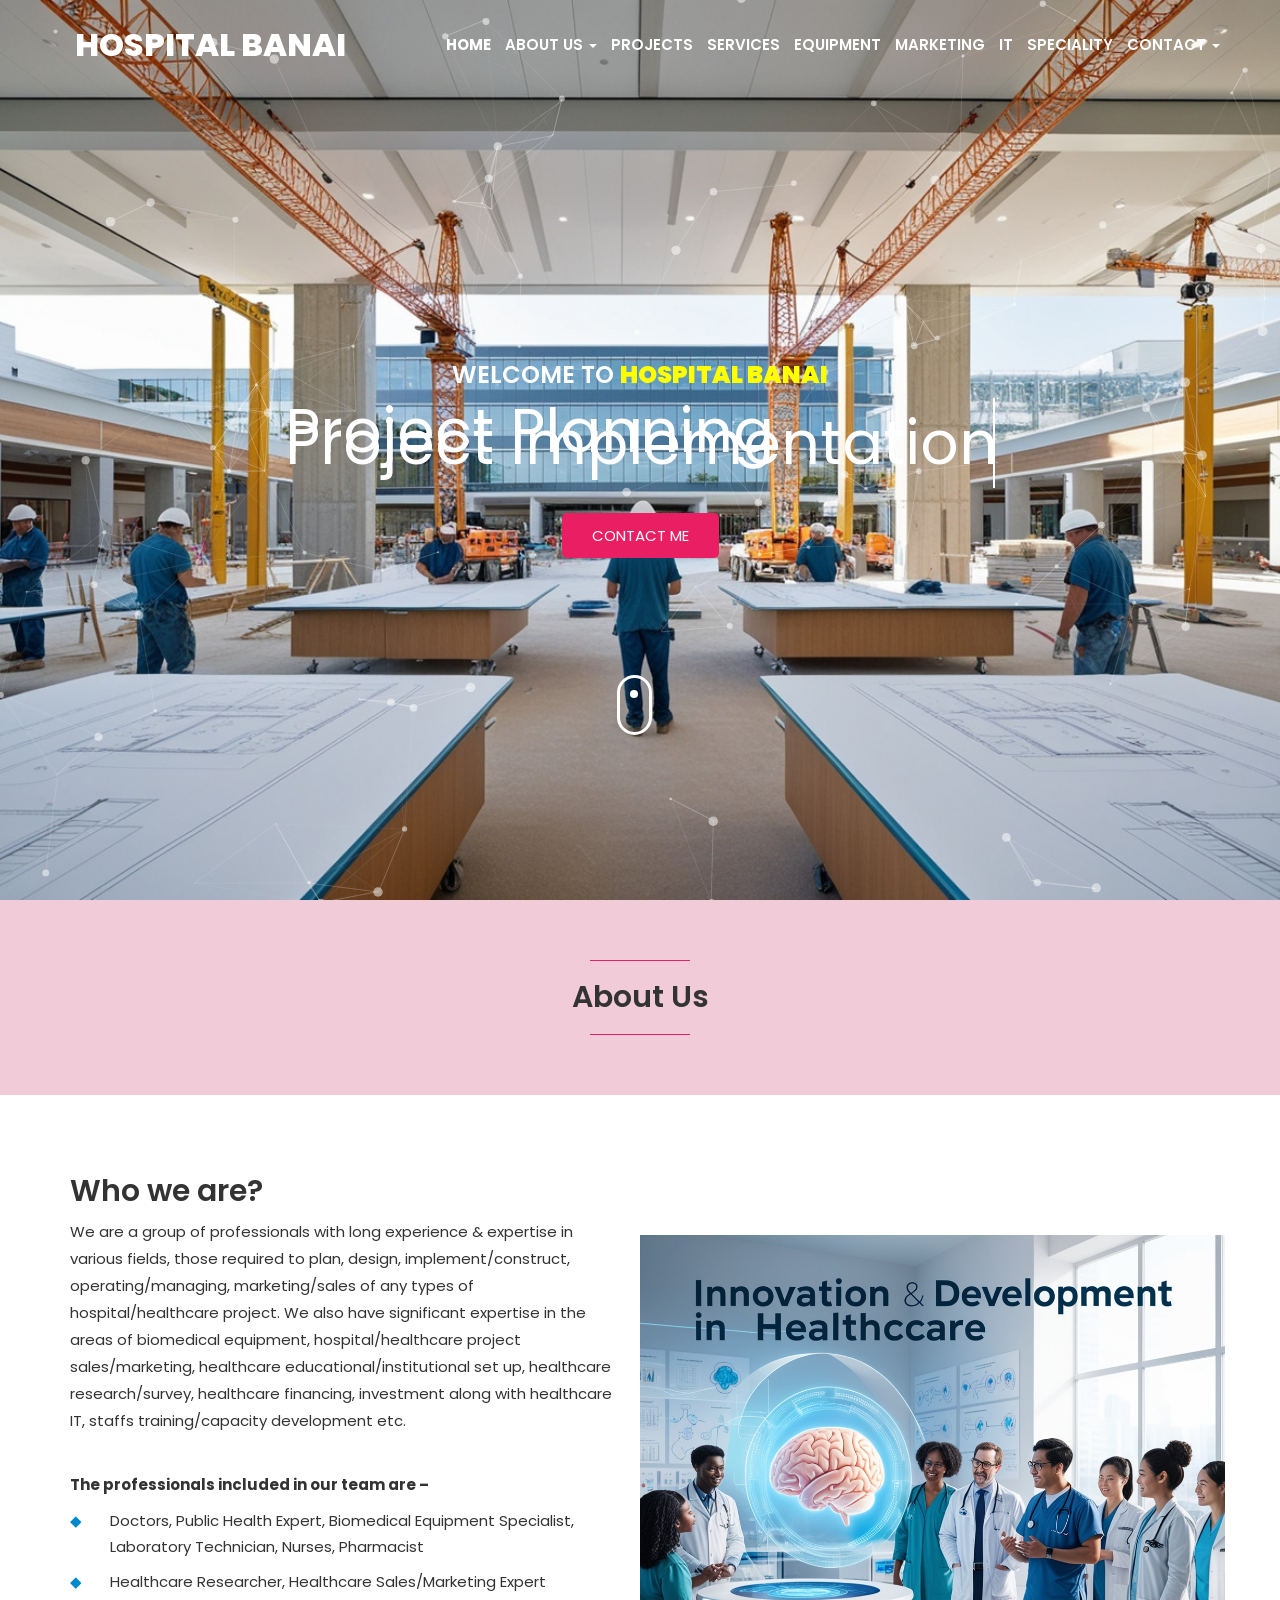
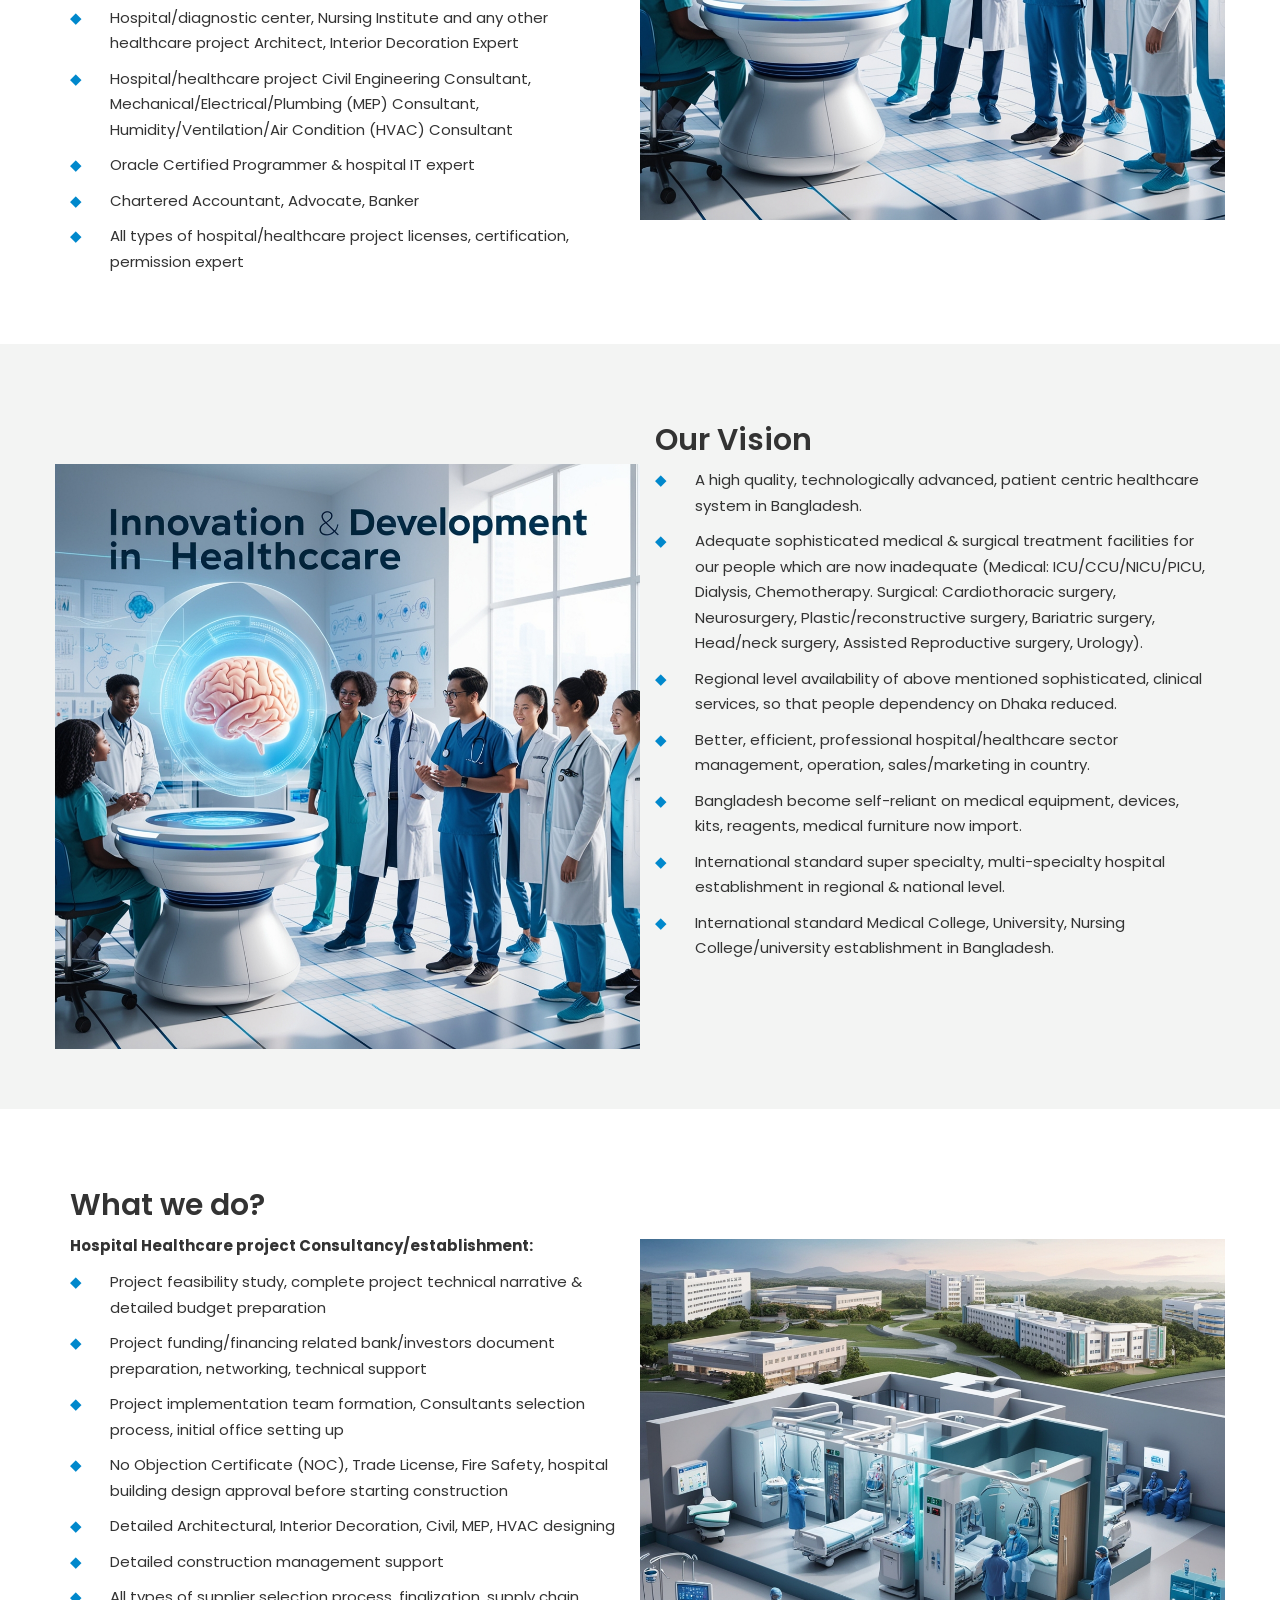
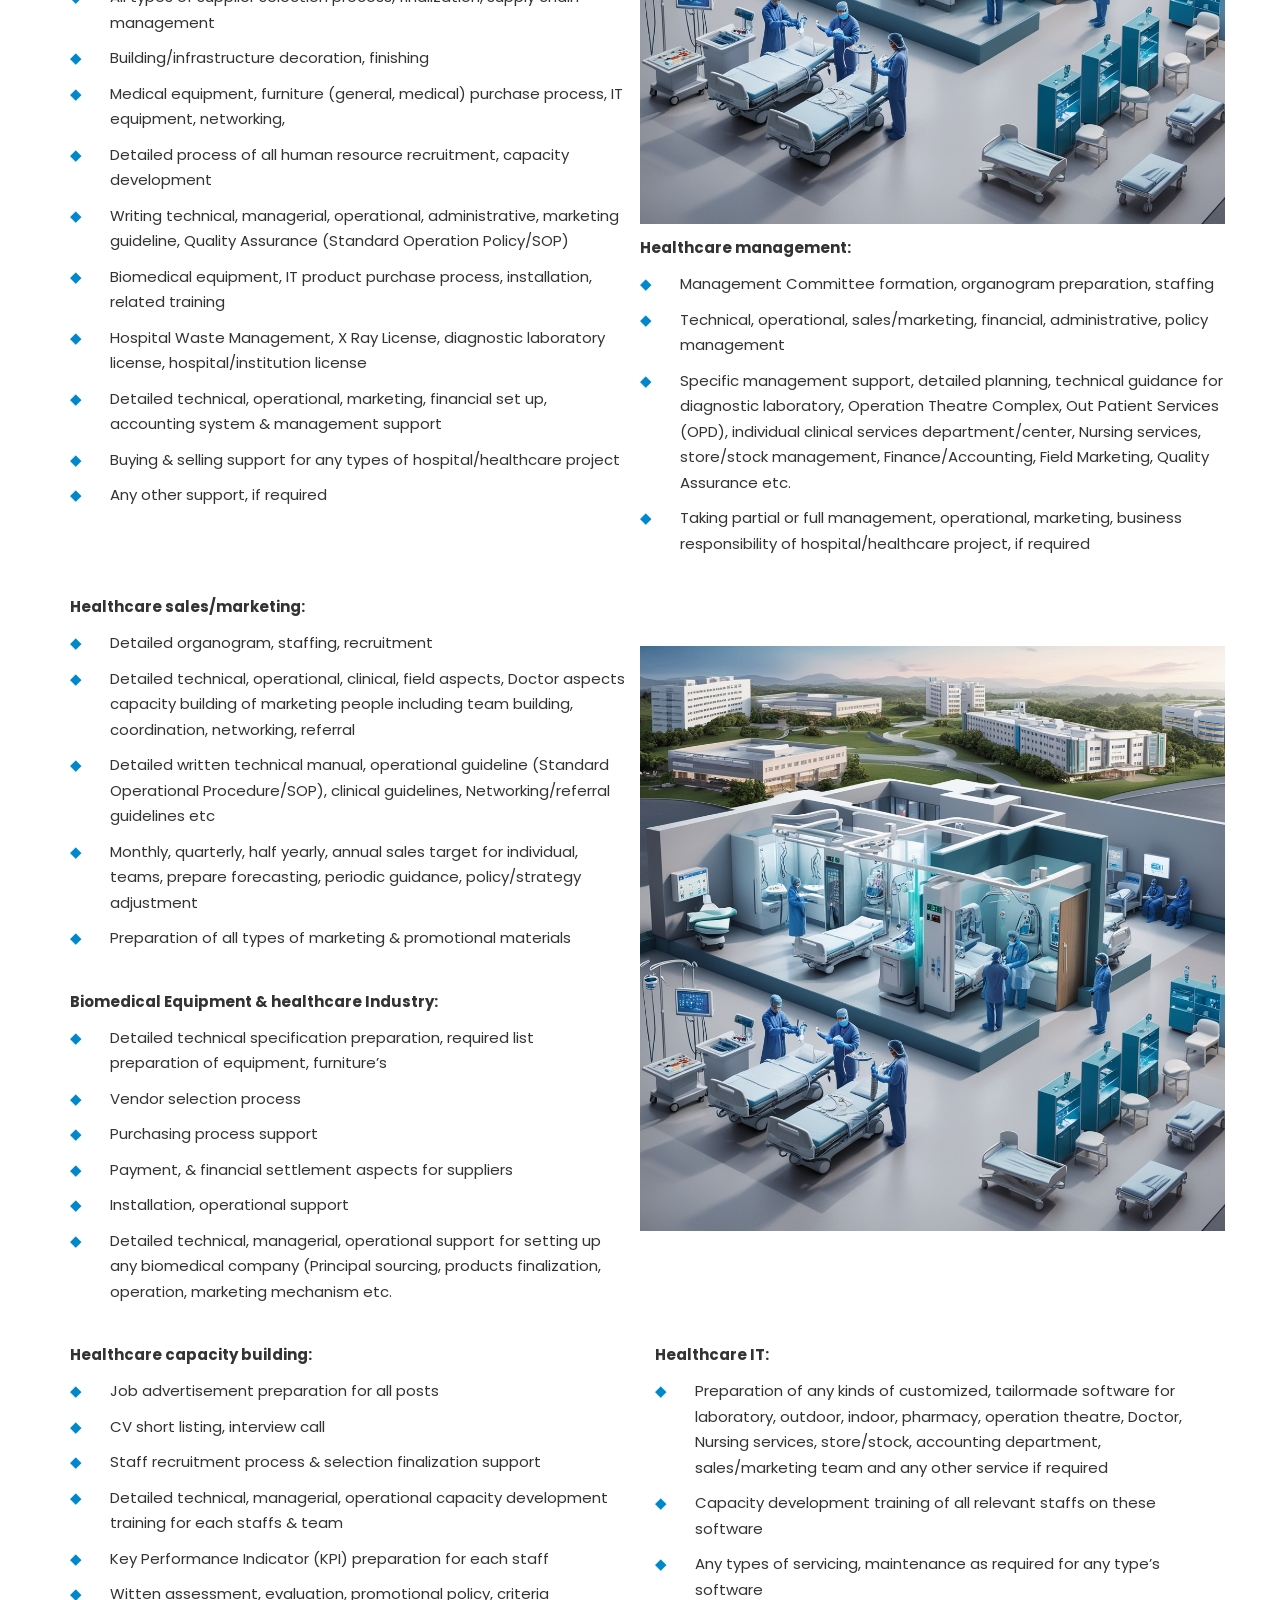
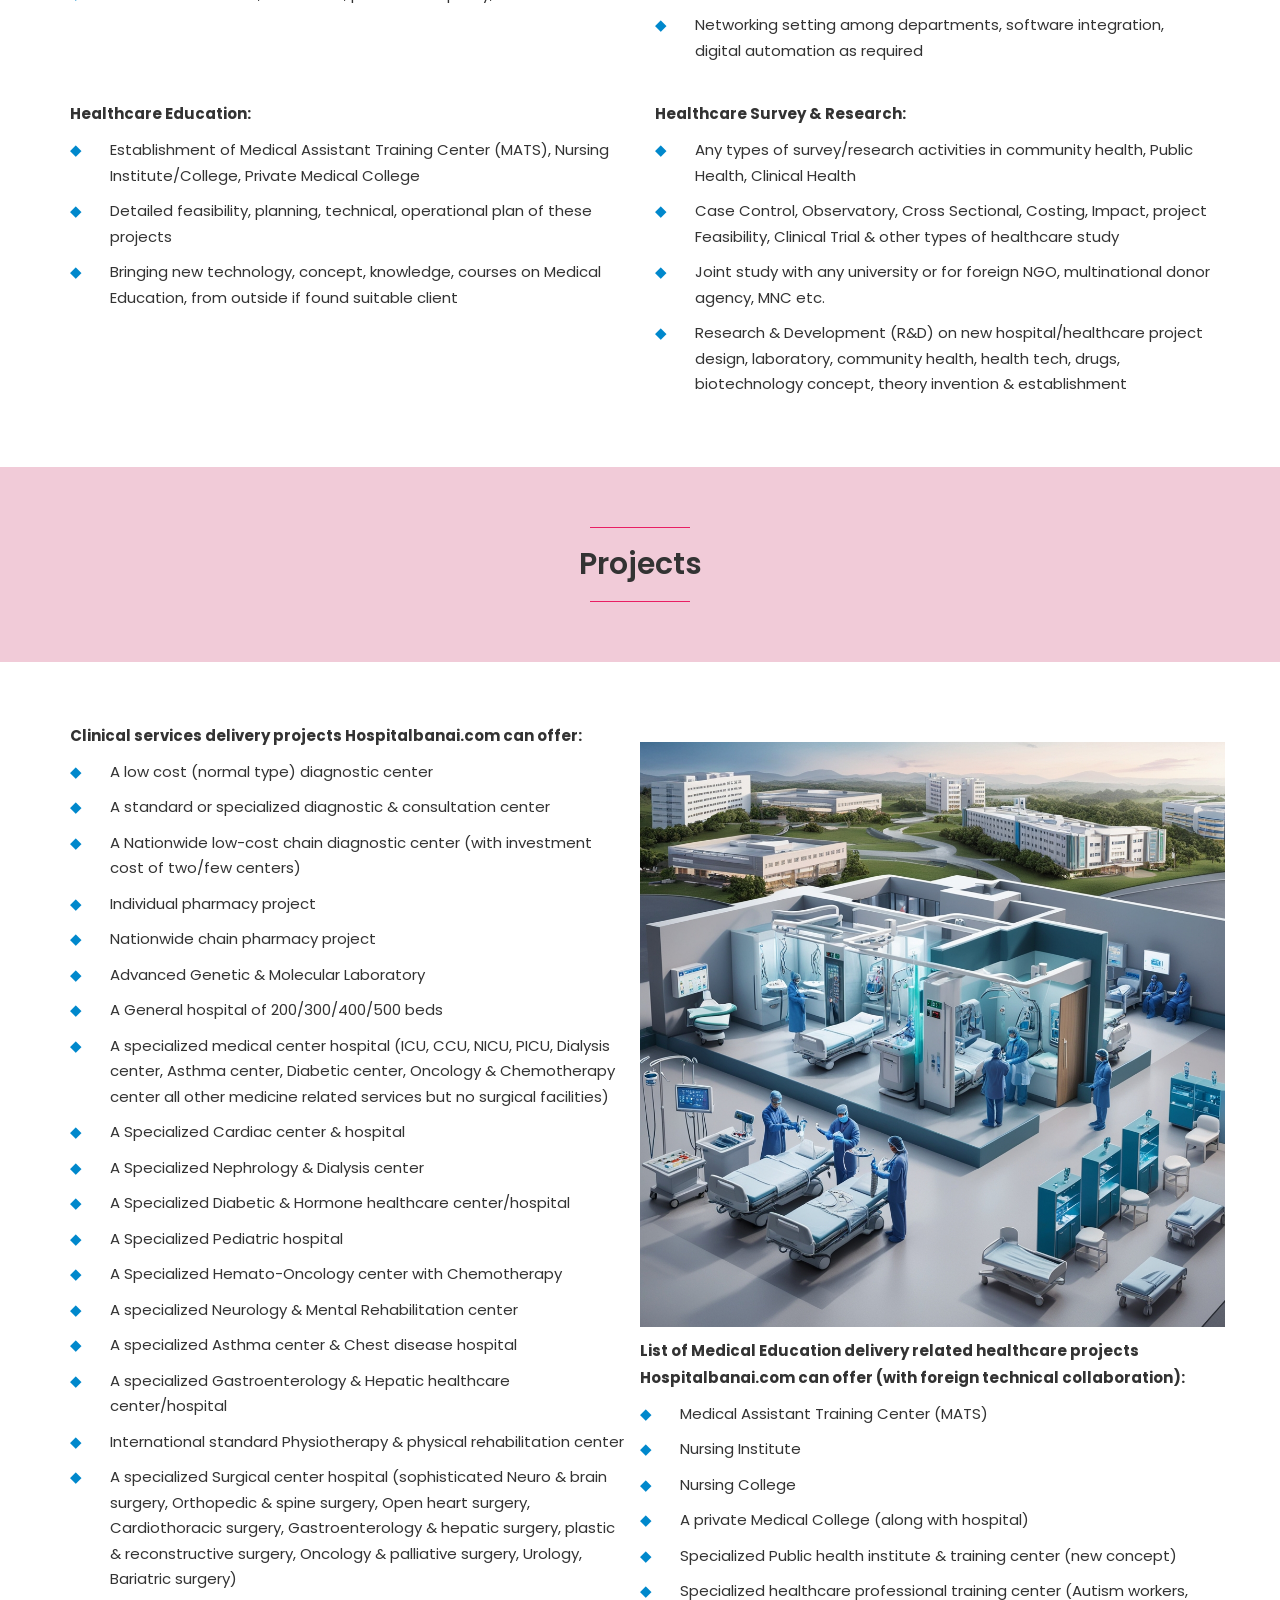
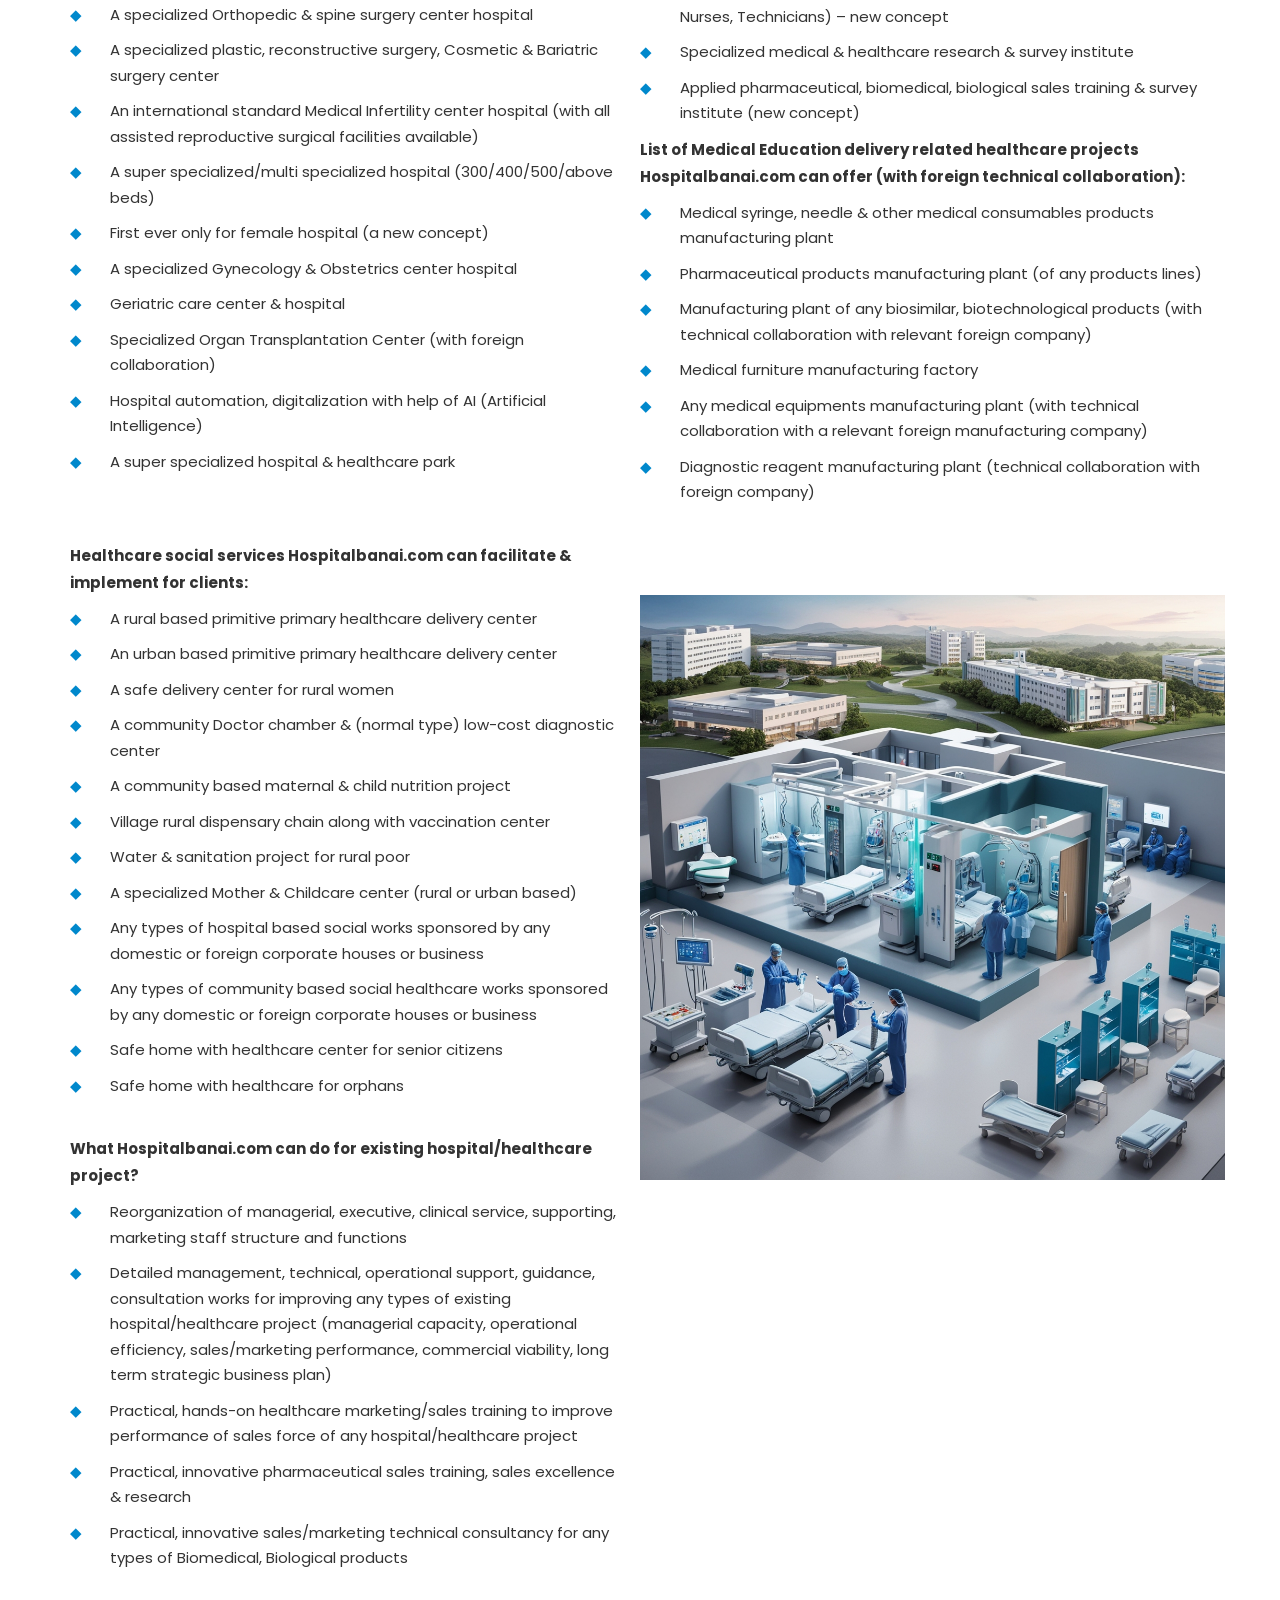
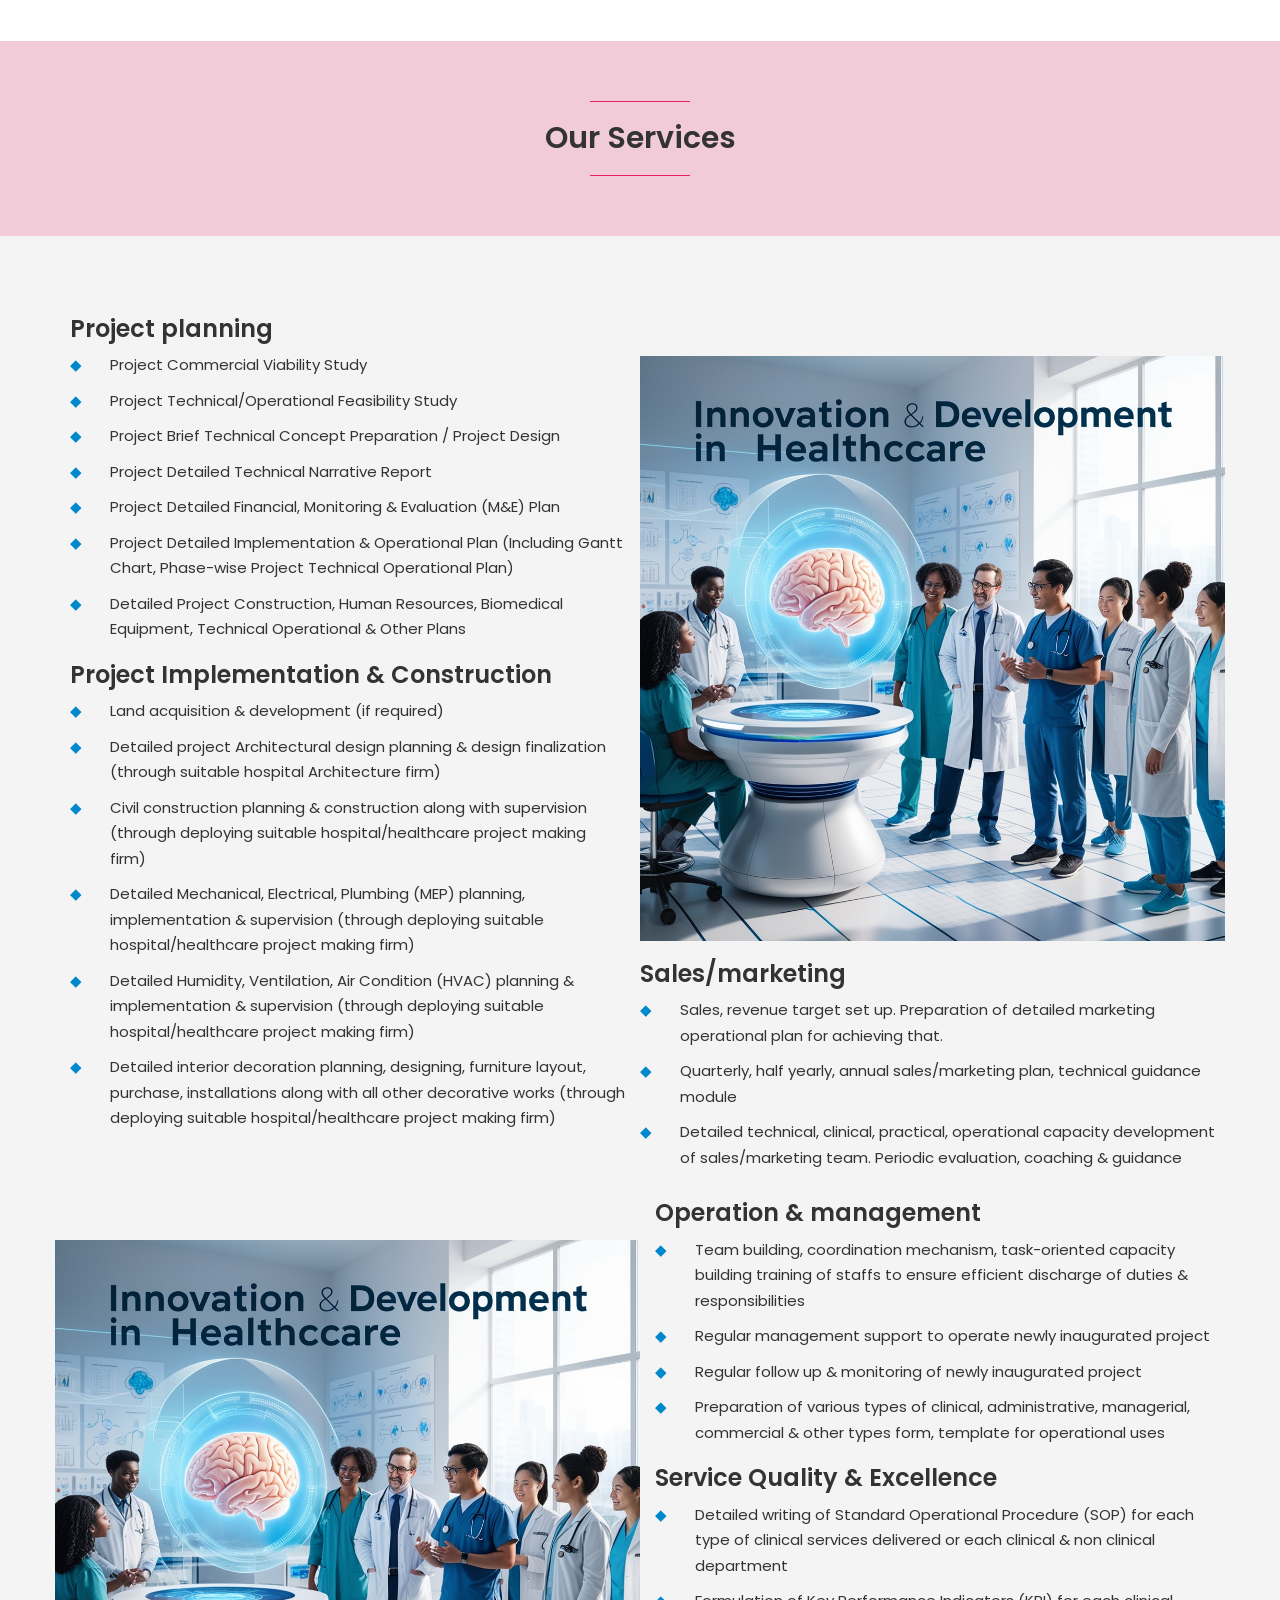
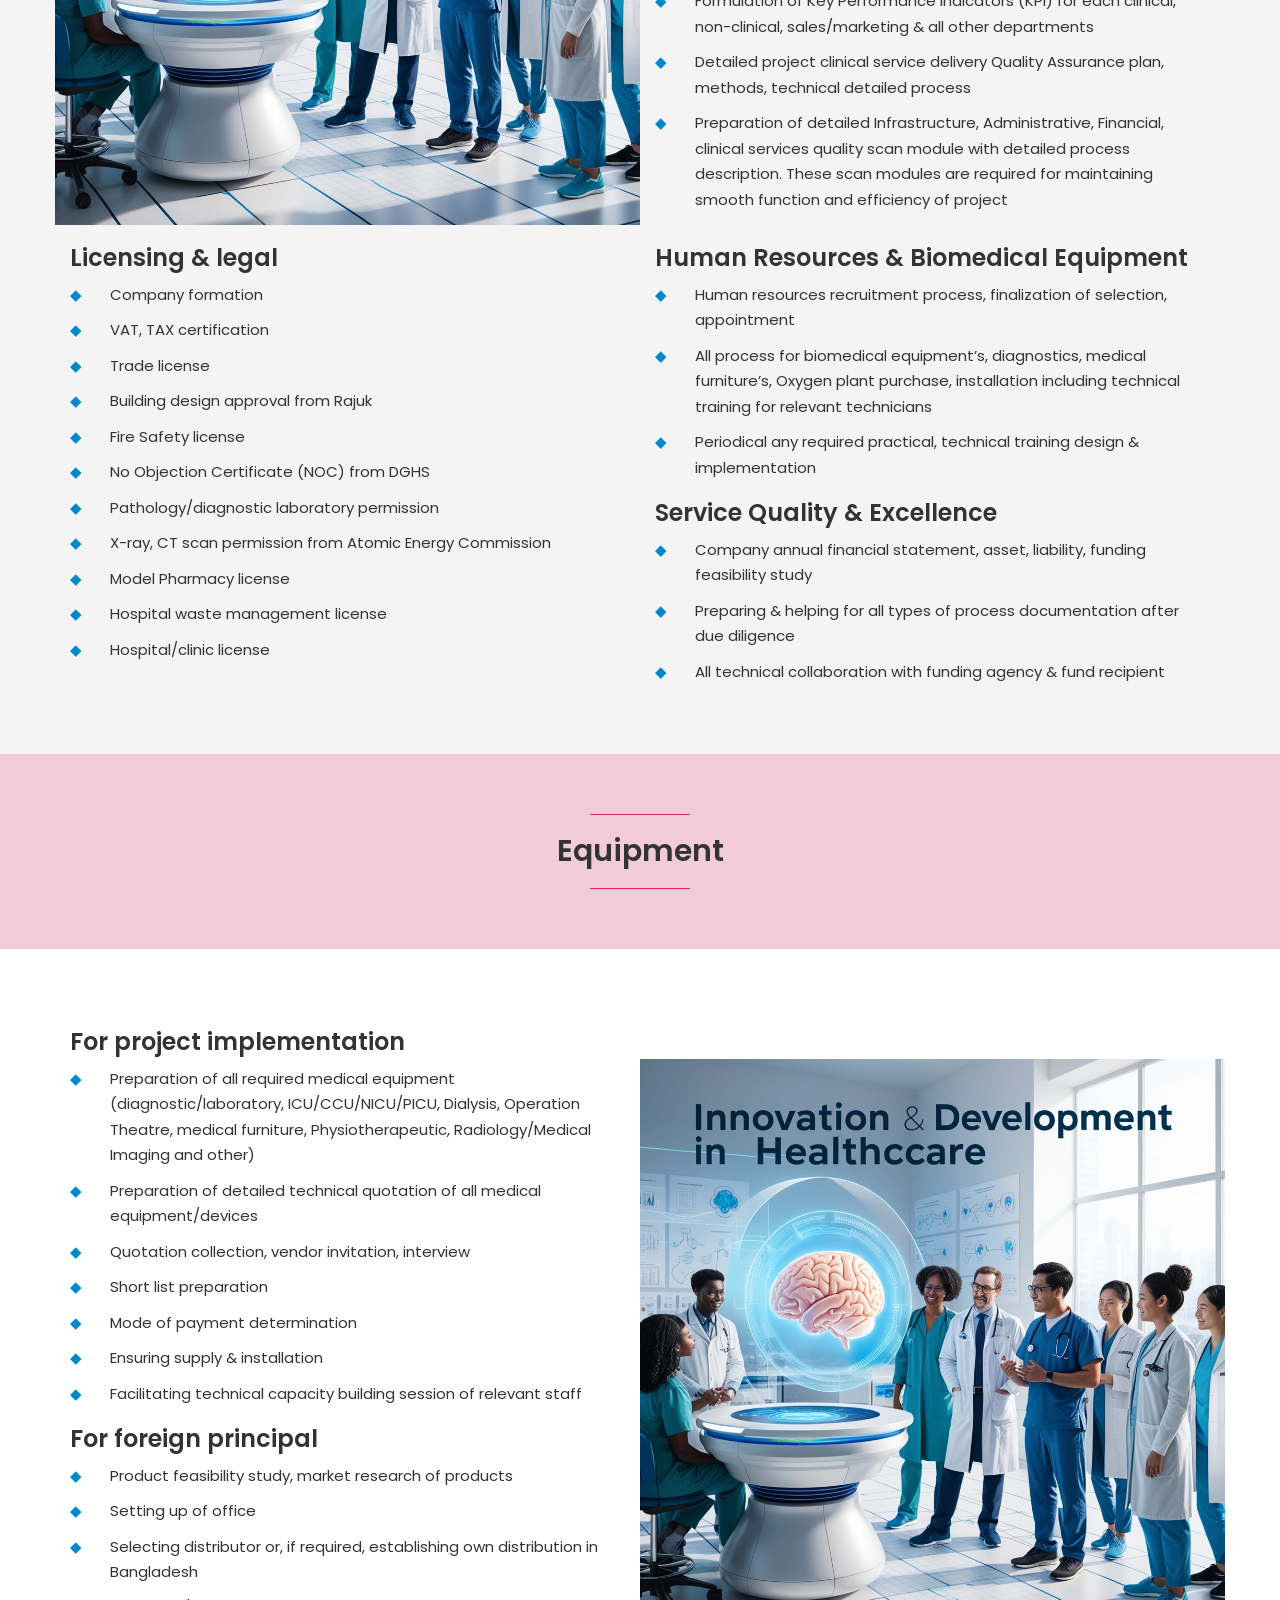
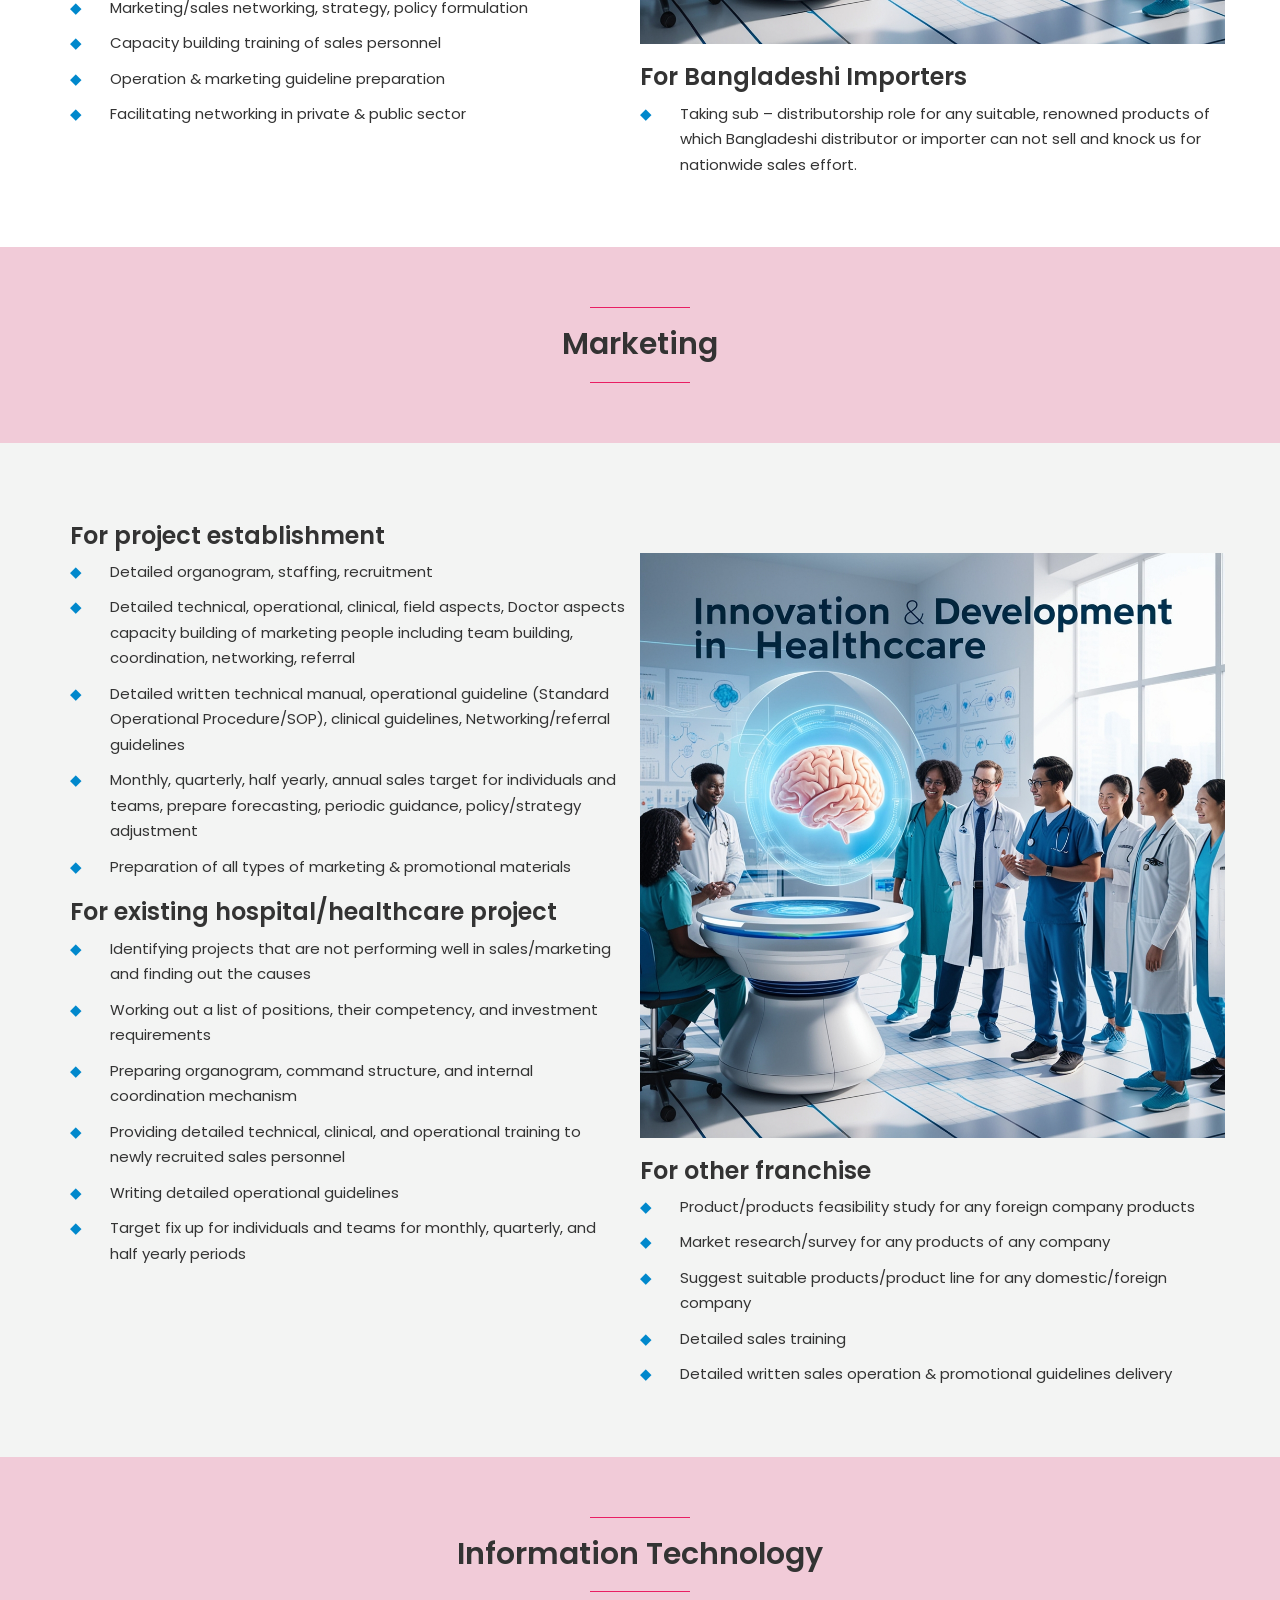
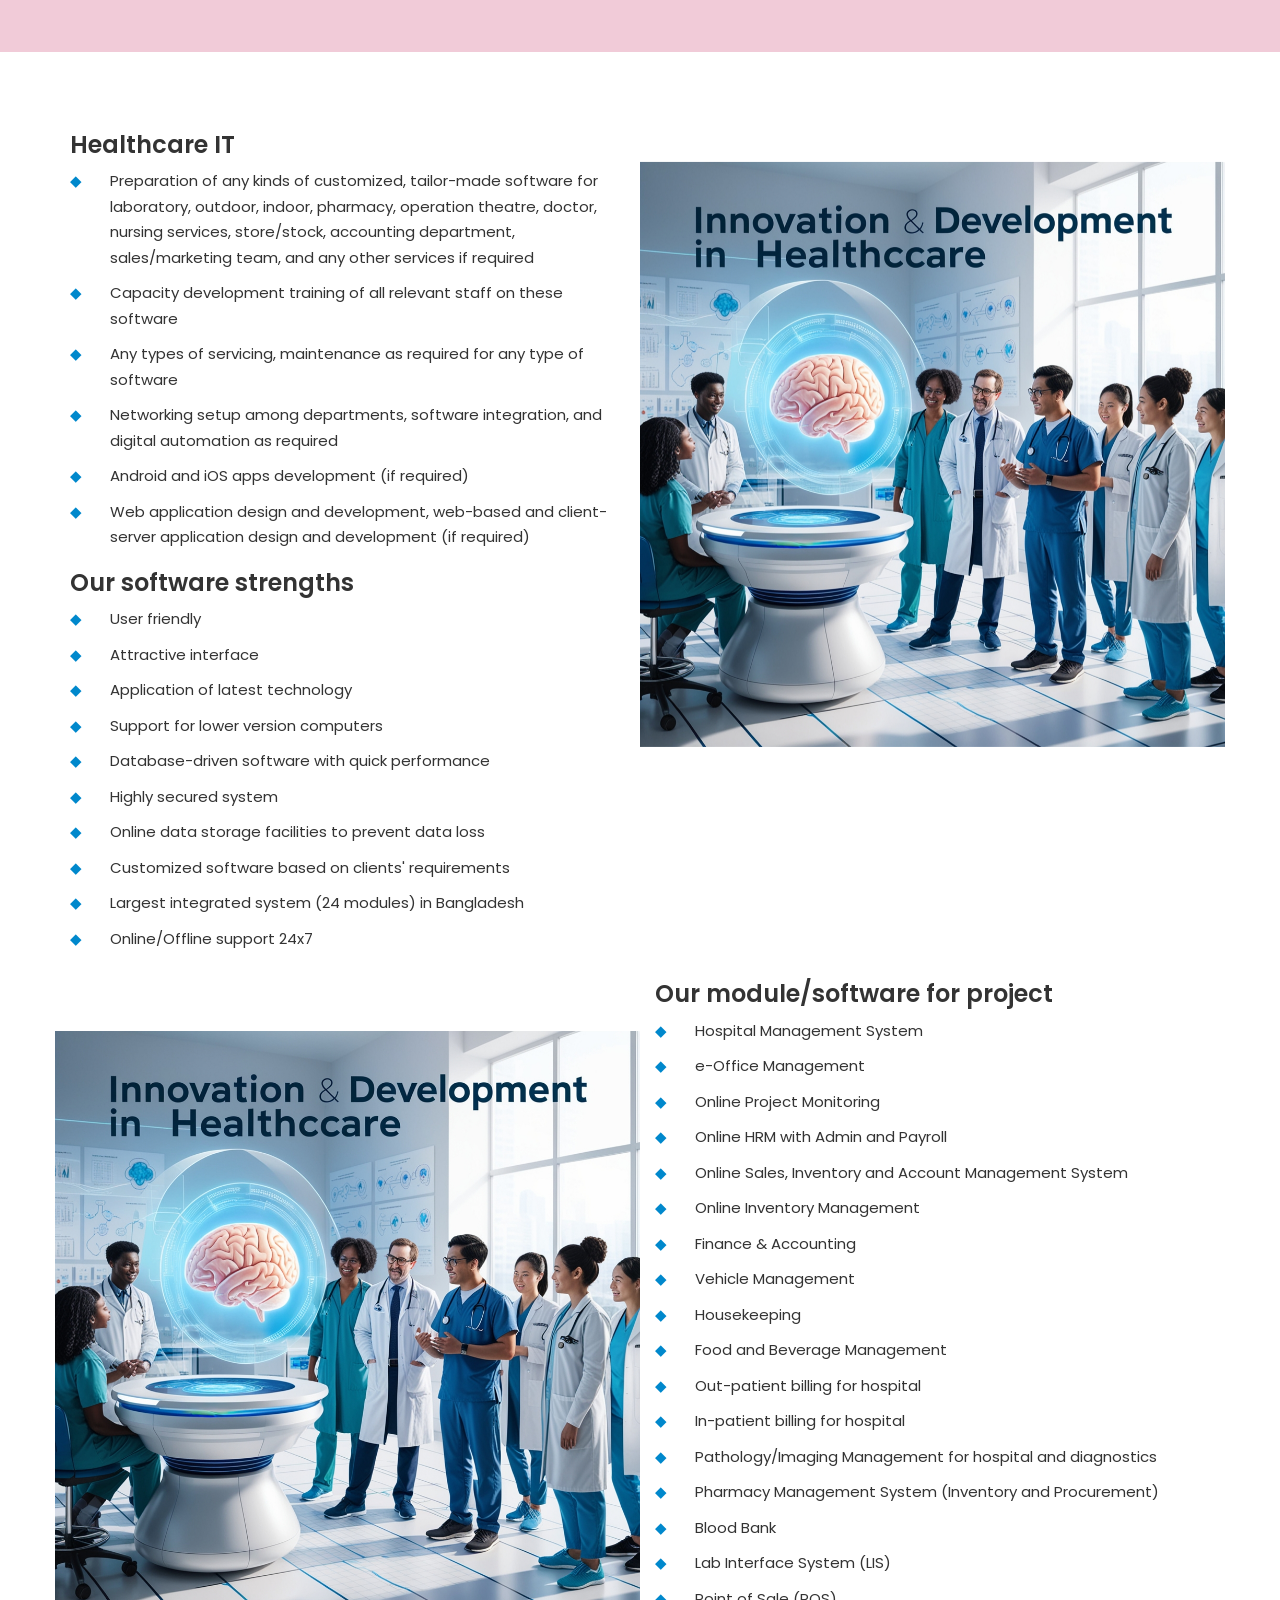
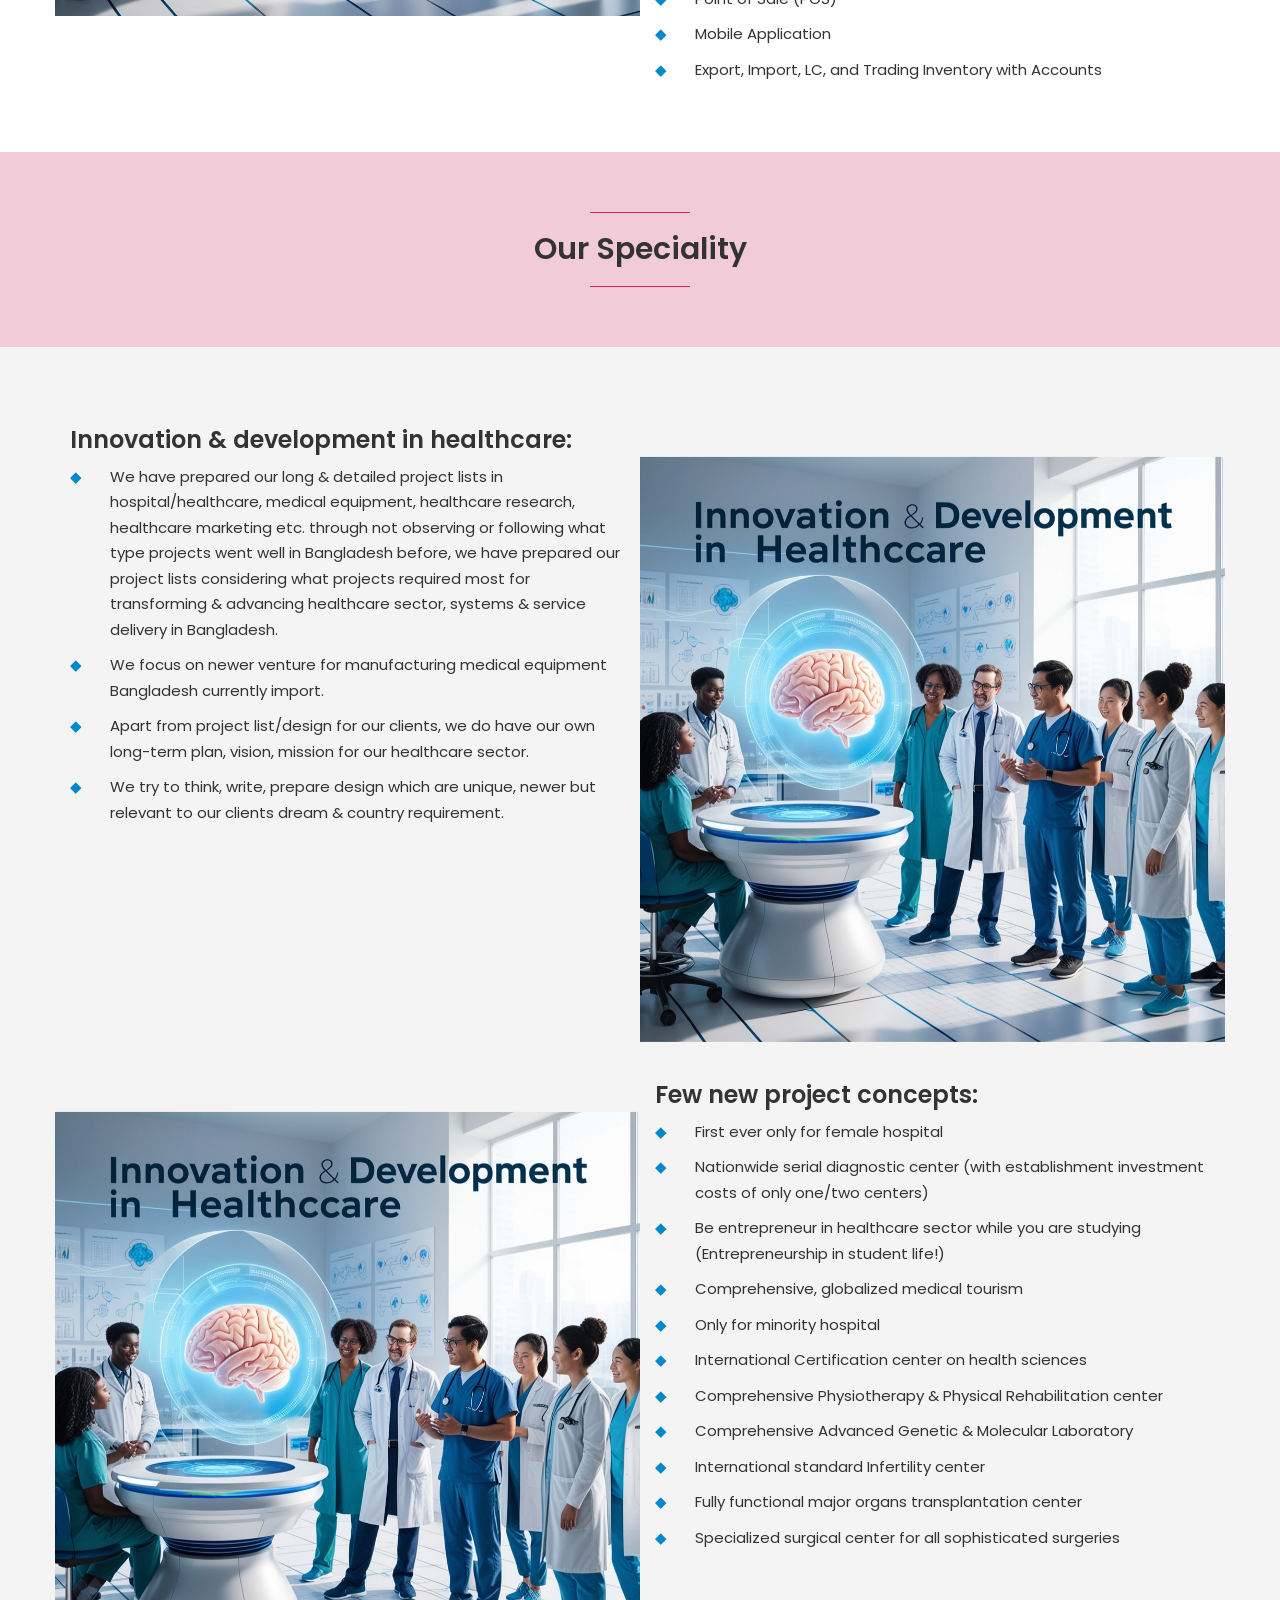
==== index.html @ 8e31b9fd "README.md Change & Folder Move" ====
<!doctype html>
<html lang="en">
<head>
    <style>
        .custom-ul {
            list-style-type: none;
            padding-left: 20px; /* Adjusts space between bullet and text */
            position: relative;
        }
        .custom-ul li {
            margin-bottom: 10px;
            padding-left: 20px; /* Ensures there's enough space for the bullet */
        }
        .custom-ul li::before {
            content: "◆"; /* The diamond bullet */
            position: absolute;
            left: 0; /* Positions the bullet before the text */
            color: #0088cc; /* Adjust the color of the bullet */
        }
    </style>
    <style>
     /* Basic styles for dropdown */
        .navbar-nav .dropdown-menu {
            display: none; /* Hide the dropdown by default */
            position: absolute; /* Position it relative to the parent */
            z-index: 1000; /* Ensure it appears above other elements */
            padding: 0; /* Remove padding */
            margin: 0; /* Remove margin */
            list-style: none; /* Remove bullet points */
            background-color: white; /* Set background color for visibility */
            border: 1px solid #ccc; /* Add border for the dropdown */
        }

        /* Show dropdown on hover */
        .navbar-nav .dropdown:hover .dropdown-menu {
            display: block; /* Show the dropdown when hovering over the parent */
        }

        /* Styling for the list items */
        .navbar-nav .dropdown-menu li {
            display: block; /* Make items block-level for stacking */
        }

        /* Links in dropdown */
        .navbar-nav .dropdown-menu a {
            display: block; /* Make links block-level */
            padding: 10px; /* Add padding for clickable area */
            text-decoration: none; /* Remove underline */
            color: inherit; /* Inherit color from parent */
        }

        /* Optional: Change link color on hover */
        .navbar-nav .dropdown-menu a:hover {
            background-color: #868686; /* Change background color on hover */
        }

        /* Make sure dropdown has proper alignment */
        .navbar-nav .dropdown {
            position: relative; /* Allow absolute positioning of dropdown */
        }

        /* Align dropdown to the left of the smooth-menu */
        .navbar-nav .dropdown-menu {
            left: 0; /* Aligns dropdown menu with the left edge of the dropdown */
            top: 100%; /* Position it directly below the parent menu item */
            width: auto; /* Adjust width as needed */
        }
        .nav>li>a {
            padding: 10px 5px!important;
        }

    </style>
    <!--meta tags-->
    <meta charset="UTF-8">
    <meta http-equiv="x-ua-compatible" content="ie=edge">
    <meta name="description" content="portfolio template based on HTML5">
    <meta name="keywords" content="onepage, developer, resume, cv, personal, portfolio, personal resume, clean, modern">
    <meta name="viewport" content="width=device-width, initial-scale=1">
    <!--template title-->
    <title>Hospital Banai</title>
    <meta name="theme-color" content="#ffffff">
    <!--Fav Icon-->
    <link rel="icon" type="image/png" href="./frontend-assets/images/logo/logo.png">
    <!--========== Theme Fonts ==========-->
    <link href="https://fonts.googleapis.com/css?family=Poppins:400,400i,600,700,800" rel="stylesheet">
    <!--Font Awesome css-->
    <link rel="stylesheet" href="./frontend-assets/css/font-awesome.min.css">
    <!--Bootstrap css-->
    <link rel="stylesheet" href="./frontend-assets/css/bootstrap.min.css">
    <!--Animated headline css-->
    <link rel="stylesheet" href="./frontend-assets/css/jquery.animatedheadline.css">
    <!--Animate css-->
    <link rel="stylesheet" href="./frontend-assets/css/animate.css">
    <!--Owl carousel css-->
    <link rel="stylesheet" href="./frontend-assets/css/owl.carousel.css">
    <link rel="stylesheet" href="./frontend-assets/css/owl.theme.default.css">
    <!--Magnific popup css-->
    <link rel="stylesheet" href="./frontend-assets/css/magnific-popup.css">
    <!--Normalizer css-->
    <link rel="stylesheet" href="./frontend-assets/css/normalize.css">
    <!--Theme css-->
    <link rel="stylesheet" href="./frontend-assets/css/style.css">
    <!--Responsive css-->
    <link rel="stylesheet" href="./frontend-assets/css/responsive.css">
</head>

<body>
    <!--preloader starts-->
    <div class="loader_bg">
        <div class="loader"></div>
    </div>
    <!--preloader ends-->
    <!--navigation area starts-->
    <header class="nav-area navbar-fixed-top" style="height: 90px!important;">
        <div class="container">
            <div class="row">
                <!--main menu starts-->
                <div class="col-md-12">
                    <div class="main-menu">
                        <div class="navbar navbar-cus">
                            <div class="navbar-header">
                                <a href="index.html" class="navbar-brand">
                                    <span class="logo" style="letter-spacing: 0px!important;">Hospital Banai</span>
                                </a>
                                <button type="button" class="navbar-toggle" data-toggle="collapse"
                                    data-target=".navbar-collapse">
                                    <span class="sr-only">Toggle navigation</span>
                                    <span class="icon-bar"></span>
                                    <span class="icon-bar"></span>
                                    <span class="icon-bar"></span>
                                </button>
                            </div>
                            <div class="navbar-collapse collapse">
                                <nav>
                                    <ul class="nav navbar-nav navbar-right">
                                        <li class="active"><a class="smooth-menu" href="#home">Home</a></li>
                                        <li class="dropdown">
                                            <a class="smooth-menu dropdown-toggle" data-toggle="dropdown" href="#about">About Us <span class="caret"></span></a>
                                            <ul class="dropdown-menu">
                                                <li><a class="smooth-menu" href="#who-we-are">Who we are</a></li>
                                                <li><a class="smooth-menu" href="#vision">Our Vision</a></li>
                                                <li><a class="smooth-menu" href="#what-we-do">What we do</a></li>
                                            </ul>
                                        </li>
                                        <li class="dropdown">
                                            <a class="smooth-menu" href="#projects">Projects</a>
                                        </li>
                                        <li class="dropdown">
                                            <a class="smooth-menu" href="#services">Services</a>
                                        </li>
                                        <li class="dropdown">
                                            <a class="smooth-menu" href="#biomedical-equipment">Equipment</a>
                                        </li>
                                        <li class="dropdown">
                                            <a class="smooth-menu" href="#salse-and-marketing">Marketing</a>
                                        </li>
                                        <li class="dropdown">
                                            <a class="smooth-menu" href="#information-technology">IT</a>
                                        </li>
                                        <li><a class="smooth-menu" href="#speciality">Speciality</a></li>
                                        <li class="dropdown">
                                            <a class="smooth-menu dropdown-toggle" data-toggle="dropdown" href="#">Contact <span class="caret"></span></a>
                                            <ul class="dropdown-menu">
                                                <li><a class="smooth-menu" href="#contact">Contact Us</a></li>
                                                <li><a class="smooth-menu" href="#messages">Our Message</a></li>
                                                <li><a class="smooth-menu" href="#brands">Our Brand</a></li>
                                            </ul>
                                        </li>
                                    </ul>
                                </nav>
                            </div>
                        </div>
                    </div>
                </div>
                <!--main menu ends-->
            </div>
        </div>
    </header>

    <!--navigation area ends-->

    <!--Banner area starts-->
    <div class="banner-area" id="home">
        <div id="particles-js"></div>
        <div class="banner-table">
            <div class="banner-table-cell">
                <div class="welcome-text">
                    <div class="container">
                        <div class="row">
                            <div class="col-md-12">
                                <section class="intro animate-scale">
                                    <h3>Welcome to <span style="color: yellow;"><b>Hospital Banai</b></span></h3>
                                    <h1 class="ah-headline">
                                        <span class="ah-words-wrapper">
                                            <b class="is-visible">Project Planning</b>
                                            <b>Project Implementation</b>
                                            <b>Project Construction</b>
                                            <b>Human Resources</b>
                                            <b>Biomedical Equipment</b>
                                            <b>Operation & Management</b>
                                            <b>Service Quality & Excellence</b>
                                            <b>Sales/Marketing</b>
                                            <b>Licensing & Legal</b>
                                            <b>Project Financing</b>
                                        </span>
                                    </h1>
                                    <a href="#contact" class="banner-btn">Contact me</a>
                                </section>
                                <div class="clearfix"></div>
                                <a class="mouse-scroll hidden-xs" href="#brands">
                                    <span class="mouse">
                                        <span class="mouse-movement"></span>
                                    </span>
                                </a>
                            </div>
                        </div>
                    </div>
                </div>
            </div>
        </div>
    </div>
    <!--Banner area ends-->

    <div class="bg-main-cat section-padding" id="about">
        <div class="container">
            <div class="row">
                <div class="col-md-12 col-xs-12 col-sm-12 col-lg-12">
                    <p class="line-one"></p>
                    <h1 style="text-align: center;">About Us</h1>
                    <p class="line-one"></p>
                </div>
            </div>
        </div>
    </div>

    <!--who-we-are area starts-->
    <div class="who-we-are-area section-padding" id="who-we-are">
        <div class="container">
            <div class="row">
                <div class="col-md-6 col-xs-12 col-sm-6 col-lg-6">
                    <div style="text-align: left;">
                        <h2>Who we are?</h2>
                        <!-- <h3>Full Stack Developer</h3> -->
                        <p>We are a group of professionals with long experience &amp; expertise in various fields, those
                            required to plan, design, implement/construct, operating/managing, marketing/sales of any
                            types of hospital/healthcare project. We also have significant expertise in the areas of
                            biomedical equipment, hospital/healthcare project sales/marketing, healthcare
                            educational/institutional set up, healthcare research/survey, healthcare financing,
                            investment along with healthcare IT, staffs training/capacity development etc.</p>
                        <p><br><b>The professionals included in our team are –</b></p>
                        <ul class="custom-ul">
                            <li>Doctors, Public Health Expert, Biomedical Equipment Specialist, Laboratory Technician,
                                Nurses, Pharmacist</li>
                            <li>Healthcare Researcher, Healthcare Sales/Marketing Expert</li>
                            <li>Hospital/diagnostic center, Nursing Institute and any other healthcare project
                                Architect, Interior Decoration Expert</li>
                            <li>Hospital/healthcare project Civil Engineering Consultant, Mechanical/Electrical/Plumbing
                                (MEP) Consultant, Humidity/Ventilation/Air Condition (HVAC) Consultant</li>
                            <li>Oracle Certified Programmer &amp; hospital IT expert</li>
                            <li>Chartered Accountant, Advocate, Banker</li>
                            <li>All types of hospital/healthcare project licenses, certification, permission
                                expert</li>
                        </ul>
                    </div>
                </div>
                <div class="col-md-6 col-xs-12 col-sm-6 col-lg-6" style="padding: 80px 0px 0px 0px !important;">
                    <img src="./frontend-assets/images/about/about.jpg"  class="img-responsive" alt="about image">
                </div>
            </div>
        </div>
    </div>
    <!--who-we-are area ends-->

    <!--vision area starts-->
    <div class="bg-gray section-padding" id="vision">
        <div class="container">
            <div class="row">
                <div class="col-md-6 col-xs-12 col-sm-6 col-lg-6" style="padding: 60px 0px 0px 0px !important;">
                    <img src="./frontend-assets/images/about/about.jpg"  class="img-responsive" alt="about image">
                </div>
                <div class="col-md-6 col-xs-12 col-sm-6 col-lg-6">
                    <div style="text-align: left;">
                        <h2>Our Vision</h2>
                        <ul class="custom-ul">
                            <li>A high quality, technologically advanced, patient centric healthcare system in Bangladesh.
                            </li>
                            <li>Adequate sophisticated medical & surgical treatment facilities for our people which are now
                                inadequate (Medical: ICU/CCU/NICU/PICU, Dialysis, Chemotherapy. Surgical: Cardiothoracic
                                surgery, Neurosurgery, Plastic/reconstructive surgery, Bariatric surgery, Head/neck surgery,
                                Assisted Reproductive surgery, Urology).</li>
                            <li>Regional level availability of above mentioned sophisticated, clinical services, so that
                                people dependency on Dhaka reduced.</li>
                            <li>Better, efficient, professional hospital/healthcare sector management, operation,
                                sales/marketing in country.</li>
                            <li>Bangladesh become self-reliant on medical equipment, devices, kits, reagents, medical
                                furniture now import.</li>
                            <li>International standard super specialty, multi-specialty hospital establishment in regional &
                                national level.</li>
                            <li>International standard Medical College, University, Nursing College/university establishment
                                in Bangladesh.</li>
                        </ul>
                    </div>
                </div>
            </div>
        </div>
    </div>
    <!--vision area ends-->
    
    <!--what-we-do area starts-->
    <div class="section-padding" id="what-we-do">
        <div class="container">
            <div class="row">
                <div class="col-md-6 col-xs-12 col-sm-6 col-lg-6">
                    <div style="text-align: left;">
                        <h2>What we do?</h2>
                        <p><b>Hospital Healthcare project Consultancy/establishment:</b><br></p>
                        <ul class="custom-ul">
                            <li>Project feasibility study, complete project technical narrative &amp; detailed budget
                                preparation</li>
                            <li>Project funding/financing related bank/investors document preparation, networking,
                                technical support</li>
                            <li>Project implementation team formation, Consultants selection process, initial office
                                setting up</li>
                            <li>No Objection Certificate (NOC), Trade License, Fire Safety, hospital building design
                                approval before starting construction</li>
                            <li>Detailed Architectural, Interior Decoration, Civil, MEP, HVAC designing</li>
                            <li>Detailed construction management support</li>
                            <li>All types of supplier selection process, finalization, supply chain management
                            </li>
                            <li>Building/infrastructure decoration, finishing</li>
                            <li>Medical equipment, furniture (general, medical) purchase process, IT equipment,
                                networking,</li>
                            <li>Detailed process of all human resource recruitment, capacity development</li>
                            <li>Writing technical, managerial, operational, administrative, marketing guideline, Quality
                                Assurance (Standard Operation Policy/SOP)</li>
                            <li>Biomedical equipment, IT product purchase process, installation, related training
                            </li>
                            <li>Hospital Waste Management, X Ray License, diagnostic laboratory license,
                                hospital/institution license</li>
                            <li>Detailed technical, operational, marketing, financial set up, accounting system &amp;
                                management support</li>
                            <li>Buying &amp; selling support for any types of hospital/healthcare project</li>
                            <li>Any other support, if required</li>
                        </ul>
                    </div>
                </div>
                <div class="col-md-6 col-xs-12 col-sm-6 col-lg-6" style="padding: 70px 0px 0px 0px !important;">
                    <img src="./frontend-assets/images/about/about2.jpg"  class="img-responsive" alt="about image">
                    <p style="margin-top: 10px;"><b>Healthcare management:</b></p>
                    <ul class="custom-ul">
                        <li>Management Committee formation, organogram preparation, staffing</li>
                        <li>Technical, operational, sales/marketing, financial, administrative, policy
                            management</li>
                        <li>Specific management support, detailed planning, technical guidance for diagnostic
                            laboratory, Operation Theatre Complex, Out Patient Services (OPD), individual clinical
                            services department/center, Nursing services, store/stock management,
                            Finance/Accounting, Field Marketing, Quality Assurance etc.</li>
                        <li>Taking partial or full management, operational, marketing, business responsibility of
                            hospital/healthcare project, if required</li>
                    </ul>
                </div>
            </div>
            <div class="row">
                <div class="col-md-6 col-xs-12 col-sm-6 col-lg-6">
                    <p><br><b>Healthcare sales/marketing:</b></p>
                    <ul class="custom-ul">
                        <li>Detailed organogram, staffing, recruitment</li>
                        <li>Detailed technical, operational, clinical, field aspects, Doctor aspects capacity
                            building of marketing people including team building, coordination, networking,
                            referral</li>
                        <li>Detailed written technical manual, operational guideline (Standard Operational
                            Procedure/SOP), clinical guidelines, Networking/referral guidelines etc</li>
                        <li>Monthly, quarterly, half yearly, annual sales target for individual, teams, prepare
                            forecasting, periodic guidance, policy/strategy adjustment</li>
                        <li>Preparation of all types of marketing &amp; promotional materials</li>
                    </ul>
                    <p><br><b>Biomedical Equipment &amp; healthcare Industry:</b></p>
                    <ul class="custom-ul">
                        <li>Detailed technical specification preparation, required list preparation of equipment,
                            furniture’s</li>
                        <li>Vendor selection process</li>
                        <li>Purchasing process support</li>
                        <li>Payment, &amp; financial settlement aspects for suppliers</li>
                        <li>Installation, operational support</li>
                        <li>Detailed technical, managerial, operational support for setting up any biomedical
                            company (Principal sourcing, products finalization, operation, marketing mechanism
                            etc.</li>
                    </ul>
                </div>
                <div class="col-md-6 col-xs-12 col-sm-6 col-lg-6" style="padding: 80px 0px 0px 0px !important;">
                    <img src="./frontend-assets/images/about/about2.jpg"  class="img-responsive" alt="about image">
                </div>
            </div>
            <div class="row">
                <div class="col-md-6 col-xs-12 col-sm-6 col-lg-6">
                    <p><br><b>Healthcare capacity building:</b></p>
                    <ul class="custom-ul">
                        <li>Job advertisement preparation for all posts</li>
                        <li>CV short listing, interview call</li>
                        <li>Staff recruitment process &amp; selection finalization support</li>
                        <li>Detailed technical, managerial, operational capacity development training for each
                            staffs &amp; team</li>
                        <li>Key Performance Indicator (KPI) preparation for each staff</li>
                        <li>Witten assessment, evaluation, promotional policy, criteria</li>
                    </ul>
                </div>
                <div class="col-md-6 col-xs-12 col-sm-6 col-lg-6">
                    <p><br><b>Healthcare IT:</b></p>
                    <ul class="custom-ul">
                        <li>Preparation of any kinds of customized, tailormade software for laboratory, outdoor,
                            indoor, pharmacy, operation theatre, Doctor, Nursing services, store/stock, accounting
                            department, sales/marketing team and any other service if required</li>
                        <li>Capacity development training of all relevant staffs on these software</li>
                        <li>Any types of servicing, maintenance as required for any type’s software</li>
                        <li>Networking setting among departments, software integration, digital automation as
                            required</li>
                    </ul>
                </div>
            </div>
            <div class="row">
                <div class="col-md-6 col-xs-12 col-sm-6 col-lg-6">
                    <p><br><b>Healthcare Education:</b></p>
                    <ul class="custom-ul">
                        <li>Establishment of Medical Assistant Training Center (MATS), Nursing Institute/College,
                            Private Medical College</li>
                        <li>Detailed feasibility, planning, technical, operational plan of these projects</li>
                        <li>Bringing new technology, concept, knowledge, courses on Medical Education, from outside
                            if found suitable client</li>
                    </ul>
                </div>
                <div class="col-md-6 col-xs-12 col-sm-6 col-lg-6">
                    <p><br><b>Healthcare Survey &amp; Research:</b></p>
                    <ul class="custom-ul">
                        <li>Any types of survey/research activities in community health, Public Health, Clinical
                            Health</li>
                        <li>Case Control, Observatory, Cross Sectional, Costing, Impact, project Feasibility,
                            Clinical Trial &amp; other types of healthcare study</li>
                        <li>Joint study with any university or for foreign NGO, multinational donor agency, MNC
                            etc.</li>
                        <li>Research &amp; Development (R&amp;D) on new hospital/healthcare project design,
                            laboratory, community health, health tech, drugs, biotechnology concept, theory
                            invention &amp; establishment</li>
                    </ul>
                </div>
            </div>
        </div>
    </div>
    <!--what-we-do area ends-->



    <!--projects area starts-->
    <div class="bg-main-cat section-padding" id="projects">
        <div class="container">
            <div class="row">
                <div class="col-md-12 col-xs-12 col-sm-12 col-lg-12">
                    <p class="line-one"></p>
                    <h1 style="text-align: center;">Projects</h1>
                    <p class="line-one"></p>
                </div>
            </div>
        </div>
    </div>
    <div class="section-padding">
        <div class="container">
            <div class="row">
                <div class="col-md-6 col-xs-12 col-sm-6 col-lg-6">
                    <div style="text-align: left;">
                        <p><b>Clinical services delivery projects Hospitalbanai.com can offer:</b><br></p>
                        <ul class="custom-ul">
                            <li>A low cost (normal type) diagnostic center</li>
                            <li>A standard or specialized diagnostic & consultation center</li>
                            <li>A Nationwide low-cost chain diagnostic center (with investment cost of two/few centers)</li>
                            <li>Individual pharmacy project</li>
                            <li>Nationwide chain pharmacy project</li>
                            <li>Advanced Genetic & Molecular Laboratory</li>
                            <li>A General hospital of 200/300/400/500 beds</li>
                            <li>A specialized medical center hospital (ICU, CCU, NICU, PICU, Dialysis center, Asthma center, Diabetic center, Oncology & Chemotherapy center all other medicine related services but no surgical facilities)</li>
                            <li>A Specialized Cardiac center & hospital</li>
                            <li>A Specialized Nephrology & Dialysis center</li>
                            <li>A Specialized Diabetic & Hormone healthcare center/hospital</li>
                            <li>A Specialized Pediatric hospital</li>
                            <li>A Specialized Hemato-Oncology center with Chemotherapy</li>
                            <li>A specialized Neurology & Mental Rehabilitation center</li>
                            <li>A specialized Asthma center & Chest disease hospital</li>
                            <li>A specialized Gastroenterology & Hepatic healthcare center/hospital</li>
                            <li>International standard Physiotherapy & physical rehabilitation center</li>
                            <li>A specialized Surgical center hospital (sophisticated Neuro & brain surgery, Orthopedic & spine surgery, Open heart surgery, Cardiothoracic surgery, Gastroenterology & hepatic surgery, plastic & reconstructive surgery, Oncology & palliative surgery, Urology, Bariatric surgery)</li>
                            <li>A specialized Orthopedic & spine surgery center hospital</li>
                            <li>A specialized plastic, reconstructive surgery, Cosmetic & Bariatric surgery center</li>
                            <li>An international standard Medical Infertility center hospital (with all assisted reproductive surgical facilities available)</li>
                            <li>A super specialized/multi specialized hospital (300/400/500/above beds)</li>
                            <li>First ever only for female hospital (a new concept)</li>
                            <li>A specialized Gynecology & Obstetrics center hospital</li>
                            <li>Geriatric care center & hospital</li>
                            <li>Specialized Organ Transplantation Center (with foreign collaboration)</li>
                            <li>Hospital automation, digitalization with help of AI (Artificial Intelligence)</li>
                            <li>A super specialized hospital & healthcare park</li>
                          </ul>
                    </div>
                </div>
                <div class="col-md-6 col-xs-12 col-sm-6 col-lg-6" style="padding: 20px 0px 0px 0px !important;">
                    <img src="./frontend-assets/images/about/about2.jpg"  class="img-responsive" alt="about image">
                    <div style="text-align: left;">
                        <p style="margin-top: 10px;"><b>List of Medical Education delivery related healthcare projects Hospitalbanai.com can offer (with foreign technical collaboration):</b></p>
                        <ul class="custom-ul">
                            <li>Medical Assistant Training Center (MATS)</li>
                            <li>Nursing Institute</li>
                            <li>Nursing College</li>
                            <li>A private Medical College (along with hospital)</li>
                            <li>Specialized Public health institute & training center (new concept)</li>
                            <li>Specialized healthcare professional training center (Autism workers, Nurses, Technicians) – new concept</li>
                            <li>Specialized medical & healthcare research & survey institute</li>
                            <li>Applied pharmaceutical, biomedical, biological sales training & survey institute (new concept)</li>
                        </ul>
                    </div>
                    <div style="text-align: left;">
                        <p style="margin-top: 10px;"><b>List of Medical Education delivery related healthcare projects Hospitalbanai.com can offer (with foreign technical collaboration):</b></p>
                        <ul class="custom-ul">
                            <li>Medical syringe, needle & other medical consumables products manufacturing plant</li>
                            <li>Pharmaceutical products manufacturing plant (of any products lines)</li>
                            <li>Manufacturing plant of any biosimilar, biotechnological products (with technical collaboration with relevant foreign company)</li>
                            <li>Medical furniture manufacturing factory</li>
                            <li>Any medical equipments manufacturing plant (with technical collaboration with a relevant foreign manufacturing company)</li>
                            <li>Diagnostic reagent manufacturing plant (technical collaboration with foreign company)</li>
                        </ul>
                    </div>
                </div>
            </div>
            <div class="row">
                <div class="col-md-6 col-xs-12 col-sm-6 col-lg-6">
                    <div style="text-align: left;">
                    <p><br><b>Healthcare social services Hospitalbanai.com can facilitate & implement for clients: </b></p>
                        <ul class="custom-ul">
                            <li>A rural based primitive primary healthcare delivery center</li>
                            <li>An urban based primitive primary healthcare delivery center</li>
                            <li>A safe delivery center for rural women</li>
                            <li>A community Doctor chamber & (normal type) low-cost diagnostic center</li>
                            <li>A community based maternal & child nutrition project</li>
                            <li>Village rural dispensary chain along with vaccination center</li>
                            <li>Water & sanitation project for rural poor</li>
                            <li>A specialized Mother & Childcare center (rural or urban based)</li>
                            <li>Any types of hospital based social works sponsored by any domestic or foreign corporate houses or business</li>
                            <li>Any types of community based social healthcare works sponsored by any domestic or foreign corporate houses or business</li>
                            <li>Safe home with healthcare center for senior citizens</li>
                            <li>Safe home with healthcare for orphans</li>
                        </ul>
                    </div>
                    <div style="text-align: left;">
                        <p><br><b>What Hospitalbanai.com can do for existing hospital/healthcare project? </b></p>
                        <ul class="custom-ul">
                            <li>Reorganization of managerial, executive, clinical service, supporting, marketing staff structure and functions</li>
                            <li>Detailed management, technical, operational support, guidance, consultation works for improving any types of existing hospital/healthcare project (managerial capacity, operational efficiency, sales/marketing performance, commercial viability, long term strategic business plan)</li>
                            <li>Practical, hands-on healthcare marketing/sales training to improve performance of sales force of any hospital/healthcare project</li>
                            <li>Practical, innovative pharmaceutical sales training, sales excellence & research</li>
                            <li>Practical, innovative sales/marketing technical consultancy for any types of Biomedical, Biological products</li>
                        </ul>
                    </div>
                </div>
                <div class="col-md-6 col-xs-12 col-sm-6 col-lg-6" style="padding: 80px 0px 0px 0px !important;">
                    <img src="./frontend-assets/images/about/about2.jpg"  class="img-responsive" alt="about image">
                </div>
            </div>
        </div>
    </div>
    <!--projects area ends-->

    <!--Services Area Starts-->
    <!-- <div class="bg-main-cat section-padding" id="services">
        <div class="container">
            <div class="row">
                <div class="col-md-12 col-xs-12 col-sm-12 col-lg-12">
                    <div class="section-header wow fadeInDown" data-wow-delay="0.2s">
                        <p class="line-one"></p>
                        <h2 style="text-align: center;">Our Services</h2>
                        <p class="line-one"></p>
                    </div>
                </div>
            </div>
        </div>
    </div> -->

    <div class="bg-main-cat section-padding" id="services">
        <div class="container">
            <div class="row">
                <div class="col-md-12 col-xs-12 col-sm-12 col-lg-12">
                    <p class="line-one"></p>
                    <h1 style="text-align: center;">Our Services</h1>
                    <p class="line-one"></p>
                </div>
            </div>
        </div>
    </div>
    <div class="services-area section-padding">
        <div class="container">
            <div class="row">
                <div class="col-md-6 col-xs-12 col-sm-6 col-lg-6">
                    <div style="text-align: left;">
                        <h3>Project planning</h3>
                        <p>
                        <ul class="custom-ul">
                            <li>Project Commercial Viability Study</li>
                            <li>Project Technical/Operational Feasibility Study</li>
                            <li>Project Brief Technical Concept Preparation / Project Design</li>
                            <li>Project Detailed Technical Narrative Report</li>
                            <li>Project Detailed Financial, Monitoring & Evaluation (M&E) Plan</li>
                            <li>Project Detailed Implementation & Operational Plan (Including Gantt Chart, Phase-wise
                                Project Technical Operational Plan)</li>
                            <li>Detailed Project Construction, Human Resources, Biomedical Equipment, Technical
                                Operational & Other Plans</li>
                        </ul>
                        </p>
                        <h3>Project Implementation & Construction</h3>
                        <p>
                        <ul class="custom-ul">
                            <li>Land acquisition & development (if required)</li>
                            <li>Detailed project Architectural design planning & design finalization (through suitable
                                hospital Architecture firm)</li>
                            <li>Civil construction planning & construction along with supervision (through deploying
                                suitable hospital/healthcare project making firm)</li>
                            <li>Detailed Mechanical, Electrical, Plumbing (MEP) planning, implementation & supervision
                                (through deploying suitable hospital/healthcare project making firm)</li>
                            <li>Detailed Humidity, Ventilation, Air Condition (HVAC) planning & implementation &
                                supervision (through deploying suitable hospital/healthcare project making firm)</li>
                            <li>Detailed interior decoration planning, designing, furniture layout, purchase,
                                installations along with all other decorative works (through deploying suitable
                                hospital/healthcare project making firm)</li>
                        </ul>
                        </p>
                    </div>
                </div>
                <div class="col-md-6 col-xs-12 col-sm-6 col-lg-6" style="padding: 60px 0px 0px 0px !important;">
                    <img src="./frontend-assets/images/about/about.jpg"  class="img-responsive" alt="about image">
                    <div style="text-align: left;">
                        <h3>Sales/marketing</h3>
                        <p>
                        <ul class="custom-ul">
                            <li>Sales, revenue target set up. Preparation of detailed marketing operational plan for
                                achieving that.</li>
                            <li>Quarterly, half yearly, annual sales/marketing plan, technical guidance module</li>
                            <li>Detailed technical, clinical, practical, operational capacity development of
                                sales/marketing team. Periodic evaluation, coaching & guidance</li>
                        </ul>
                        </p>
                    </div>
                </div>
            </div>
            <div class="row">
                <div class="col-md-6 col-xs-12 col-sm-6 col-lg-6" style="padding: 60px 0px 0px 0px !important;">
                    <img src="./frontend-assets/images/about/about.jpg"  class="img-responsive" alt="about image">
                </div>
                <div class="col-md-6 col-xs-12 col-sm-6 col-lg-6">
                    <div style="text-align: left;">
                        <h3>Operation & management</h3>
                        <p>
                        <ul class="custom-ul">
                            <li>Team building, coordination mechanism, task-oriented capacity building training of
                                staffs to ensure efficient discharge of duties & responsibilities</li>
                            <li>Regular management support to operate newly inaugurated project</li>
                            <li>Regular follow up & monitoring of newly inaugurated project</li>
                            <li>Preparation of various types of clinical, administrative, managerial, commercial & other
                                types form, template for operational uses</li>
                        </ul>
                        </p>
                    </div>
                    <div style="text-align: left;">
                        <h3>Service Quality & Excellence</h3>
                        <p>
                        <ul class="custom-ul">
                            <li>Detailed writing of Standard Operational Procedure (SOP) for each type of clinical
                                services delivered or each clinical & non clinical department</li>
                            <li>Formulation of Key Performance Indicators (KPI) for each clinical, non-clinical,
                                sales/marketing & all other departments</li>
                            <li>Detailed project clinical service delivery Quality Assurance plan, methods, technical
                                detailed process</li>
                            <li>Preparation of detailed Infrastructure, Administrative, Financial, clinical services
                                quality scan module with detailed process description. These scan modules are required
                                for maintaining smooth function and efficiency of project</li>
                        </ul>
                        </p>
                    </div>
                </div>
            </div>
            <div class="row">
                <div class="col-md-6 col-xs-12 col-sm-6 col-lg-6">
                    <div style="text-align: left;">
                        <h3>Licensing & legal</h3>
                        <p>
                        <ul class="custom-ul">
                            <li>Company formation</li>
                            <li>VAT, TAX certification</li>
                            <li>Trade license</li>
                            <li>Building design approval from Rajuk</li>
                            <li>Fire Safety license</li>
                            <li>No Objection Certificate (NOC) from DGHS</li>
                            <li>Pathology/diagnostic laboratory permission</li>
                            <li>X-ray, CT scan permission from Atomic Energy Commission</li>
                            <li>Model Pharmacy license</li>
                            <li>Hospital waste management license</li>
                            <li>Hospital/clinic license</li>
                        </ul>
                        </p>
                    </div>
                </div>
                <div class="col-md-6 col-xs-12 col-sm-6 col-lg-6">
                    <div style="text-align: left;">
                        <h3>Human Resources & Biomedical Equipment</h3>
                        <p>
                        <ul class="custom-ul">
                            <li>Human resources recruitment process, finalization of selection, appointment</li>
                            <li>All process for biomedical equipment’s, diagnostics, medical furniture’s, Oxygen plant
                                purchase, installation including technical training for relevant technicians</li>
                            <li>Periodical any required practical, technical training design & implementation</li>
                        </ul>
                        </p>
                    </div>
                    <div style="text-align: left;">
                        <h3>Service Quality & Excellence</h3>
                        <p>
                        <ul class="custom-ul">
                            <li>Company annual financial statement, asset, liability, funding feasibility study</li>
                            <li>Preparing & helping for all types of process documentation after due diligence</li>
                            <li>All technical collaboration with funding agency & fund recipient</li>
                        </ul>
                        </p>
                    </div>
                </div>
            </div>
        </div>
    </div>
    <!--Services Area Ends-->


    
    <!--biomedical-equipment Area Starts-->
    <div class="bg-main-cat section-padding" id="biomedical-equipment">
        <div class="container">
            <div class="row">
                <div class="col-md-12 col-xs-12 col-sm-12 col-lg-12">
                    <div class="wow fadeInDown" data-wow-delay="0.2s">
                        <p class="line-one"></p>
                        <h1 style="text-align: center;">Equipment</h1>
                        <p class="line-one"></p>
                    </div>
                </div>
            </div>
        </div>
    </div>
    <div class="biomedical-equipment-area section-padding">
        <div class="container">
            <div class="row">
                <div class="col-md-6 col-xs-12 col-sm-6 col-lg-6">
                    <div style="text-align: left;">
                        <h3>For project implementation</h3>
                        <p>
                            <ul class="custom-ul">
                                <li>Preparation of all required medical equipment (diagnostic/laboratory, ICU/CCU/NICU/PICU, Dialysis, Operation Theatre, medical furniture, Physiotherapeutic, Radiology/Medical Imaging and other)</li>
                                <li>Preparation of detailed technical quotation of all medical equipment/devices</li>
                                <li>Quotation collection, vendor invitation, interview</li>
                                <li>Short list preparation</li>
                                <li>Mode of payment determination</li>
                                <li>Ensuring supply & installation</li>
                                <li>Facilitating technical capacity building session of relevant staff</li>
                            </ul>
                        </p>
                    </div>
                    <div style="text-align: left;">
                        <h3>For foreign principal</h3>
                        <p>
                            <ul class="custom-ul">
                                <li>Product feasibility study, market research of products</li>
                                <li>Setting up of office</li>
                                <li>Selecting distributor or, if required, establishing own distribution in Bangladesh</li>
                                <li>Marketing/sales networking, strategy, policy formulation</li>
                                <li>Capacity building training of sales personnel</li>
                                <li>Operation & marketing guideline preparation</li>
                                <li>Facilitating networking in private & public sector</li>
                            </ul>
                        </p>
                    </div>
                </div>
                <div class="col-md-6 col-xs-12 col-sm-6 col-lg-6" style="padding: 50px 0px 0px 0px !important;">
                    <img src="./frontend-assets/images/about/about.jpg"  class="img-responsive" alt="about image">
                    <div style="text-align: left;">
                        <h3>For Bangladeshi Importers</h3>
                        <p>
                            <ul class="custom-ul">
                                <li>Taking sub – distributorship role for any suitable, renowned products of which Bangladeshi distributor or importer can not sell and knock us for nationwide sales effort.</li>
                            </ul>
                        </p>
                    </div>
                </div>
                <!-- <div class="col-md-12 col-xs-12 col-sm-12 col-lg-12">
                    
                </div> -->
            </div>
        </div>
    </div>
    <!--biomedical-equipment Area Ends-->

    <!--salse-and-marketing Area Starts-->
    <div class="bg-main-cat section-padding" id="salse-and-marketing">
        <div class="container">
            <div class="row">
                <div class="col-md-12 col-xs-12 col-sm-12 col-lg-12">
                    <div class="wow fadeInDown" data-wow-delay="0.2s">
                        <p class="line-one"></p>
                        <h1 style="text-align: center;">Marketing</h1>
                        <p class="line-one"></p>
                    </div>
                </div>
            </div>
        </div>
    </div>
    <div class="bg-gray section-padding">
        <div class="container">
            <div class="row">
                <div class="col-md-6 col-xs-12 col-sm-6 col-lg-6">
                    <div style="text-align: left;">
                        <h3>For project establishment</h3>
                        <p>
                            <ul class="custom-ul">
                                <li>Detailed organogram, staffing, recruitment</li>
                                <li>Detailed technical, operational, clinical, field aspects, Doctor aspects capacity building of marketing people including team building, coordination, networking, referral</li>
                                <li>Detailed written technical manual, operational guideline (Standard Operational Procedure/SOP), clinical guidelines, Networking/referral guidelines</li>
                                <li>Monthly, quarterly, half yearly, annual sales target for individuals and teams, prepare forecasting, periodic guidance, policy/strategy adjustment</li>
                                <li>Preparation of all types of marketing & promotional materials</li>
                            </ul>
                        </p>
                    </div>
                    <div style="text-align: left;">
                        <h3>For existing hospital/healthcare project</h3>
                        <p>
                            <ul class="custom-ul">
                                <li>Identifying projects that are not performing well in sales/marketing and finding out the causes</li>
                                <li>Working out a list of positions, their competency, and investment requirements</li>
                                <li>Preparing organogram, command structure, and internal coordination mechanism</li>
                                <li>Providing detailed technical, clinical, and operational training to newly recruited sales personnel</li>
                                <li>Writing detailed operational guidelines</li>
                                <li>Target fix up for individuals and teams for monthly, quarterly, and half yearly periods</li>
                            </ul>
                        </p>
                    </div>
                </div>
                <div class="col-md-6 col-xs-12 col-sm-6 col-lg-6" style="padding: 50px 0px 0px 0px !important;">
                    <img src="./frontend-assets/images/about/about.jpg"  class="img-responsive" alt="about image">
                    <div style="text-align: left;">
                        <h3>For other franchise</h3>
                        <p>
                            <ul class="custom-ul">
                                <li>Product/products feasibility study for any foreign company products</li>
                                <li>Market research/survey for any products of any company</li>
                                <li>Suggest suitable products/product line for any domestic/foreign company</li>
                                <li>Detailed sales training</li>
                                <li>Detailed written sales operation & promotional guidelines delivery</li>
                            </ul>
                        </p>
                    </div>
                </div>
            </div>
        </div>
    </div>
    <!--salse-and-marketing Area Ends-->


    
    <!--information-technology Area Starts-->
    <div class="bg-main-cat section-padding" id="information-technology">
        <div class="container">
            <div class="row">
                <div class="col-md-12 col-xs-12 col-sm-12 col-lg-12">
                    <div class="wow fadeInDown" data-wow-delay="0.2s">
                        <p class="line-one"></p>
                        <h1 style="text-align: center;">Information Technology</h1>
                        <p class="line-one"></p>
                    </div>
                </div>
            </div>
        </div>
    </div>
    <div class="information-technology-area section-padding">
        <div class="container">
            <div class="row">
                <div class="col-md-6 col-xs-12 col-sm-6 col-lg-6">
                    <div style="text-align: left;">
                        <h3>Healthcare IT</h3>
                        <p>
                            <ul class="custom-ul">
                                <li>Preparation of any kinds of customized, tailor-made software for laboratory, outdoor, indoor, pharmacy, operation theatre, doctor, nursing services, store/stock, accounting department, sales/marketing team, and any other services if required</li>
                                <li>Capacity development training of all relevant staff on these software</li>
                                <li>Any types of servicing, maintenance as required for any type of software</li>
                                <li>Networking setup among departments, software integration, and digital automation as required</li>
                                <li>Android and iOS apps development (if required)</li>
                                <li>Web application design and development, web-based and client-server application design and development (if required)</li>
                            </ul>
                        </p>
                    </div>
                    <div style="text-align: left;">
                        <h3>Our software strengths</h3>
                        <p>
                            <ul class="custom-ul">
                                <li>User friendly</li>
                                <li>Attractive interface</li>
                                <li>Application of latest technology</li>
                                <li>Support for lower version computers</li>
                                <li>Database-driven software with quick performance</li>
                                <li>Highly secured system</li>
                                <li>Online data storage facilities to prevent data loss</li>
                                <li>Customized software based on clients' requirements</li>
                                <li>Largest integrated system (24 modules) in Bangladesh</li>
                                <li>Online/Offline support 24x7</li>
                            </ul>
                        </p>
                    </div>
                </div>
                <div class="col-md-6 col-xs-12 col-sm-6 col-lg-6" style="padding: 50px 0px 0px 0px !important;">
                    <img src="./frontend-assets/images/about/about.jpg"  class="img-responsive" alt="about image">
                </div>
            </div>
            <div class="row">
                <div class="col-md-6 col-xs-12 col-sm-6 col-lg-6" style="padding: 70px 0px 0px 0px !important;">
                    <img src="./frontend-assets/images/about/about.jpg"  class="img-responsive" alt="about image">
                </div>
                <div class="col-md-6 col-xs-12 col-sm-6 col-lg-6">
                    <div style="text-align: left;">
                        <h3>Our module/software for project</h3>
                        <p>
                            <ul class="custom-ul">
                                <li>Hospital Management System</li>
                                <li>e-Office Management</li>
                                <li>Online Project Monitoring</li>
                                <li>Online HRM with Admin and Payroll</li>
                                <li>Online Sales, Inventory and Account Management System</li>
                                <li>Online Inventory Management</li>
                                <li>Finance & Accounting</li>
                                <li>Vehicle Management</li>
                                <li>Housekeeping</li>
                                <li>Food and Beverage Management</li>
                                <li>Out-patient billing for hospital</li>
                                <li>In-patient billing for hospital</li>
                                <li>Pathology/Imaging Management for hospital and diagnostics</li>
                                <li>Pharmacy Management System (Inventory and Procurement)</li>
                                <li>Blood Bank</li>
                                <li>Lab Interface System (LIS)</li>
                                <li>Point of Sale (POS)</li>
                                <li>Mobile Application</li>
                                <li>Export, Import, LC, and Trading Inventory with Accounts</li>
                            </ul>
                        </p>
                    </div>
                </div>
            </div>
        </div>
    </div>
    <!--information-technology Area Ends-->

    
    <!--Speciality Area Starts-->
    <div class="bg-main-cat section-padding" id="speciality">
        <div class="container">
            <div class="row">
                <div class="col-md-12 col-xs-12 col-sm-12 col-lg-12">
                    <div class="wow fadeInDown" data-wow-delay="0.2s">
                        <p class="line-one"></p>
                        <h1 style="text-align: center;">Our Speciality</h1>
                        <p class="line-one"></p>
                    </div>
                </div>
            </div>
        </div>
    </div>
    <div class="speciality-area section-padding">
        <div class="container">
            <div class="row">
                <div class="col-md-6 col-xs-12 col-sm-6 col-lg-6">
                    <div style="text-align: left;">
                        <h3>Innovation & development in healthcare:</h3>
                        <p>
                            <ul class="custom-ul">
                                <li>We have prepared our long & detailed project lists in hospital/healthcare, medical equipment, healthcare research, healthcare marketing etc. through not observing or following what type projects went well in Bangladesh before, we have prepared our project lists considering what projects required most for transforming & advancing healthcare sector, systems & service delivery in Bangladesh.</li>
                                <li>We focus on newer venture for manufacturing medical equipment Bangladesh currently import.</li>
                                <li>Apart from project list/design for our clients, we do have our own long-term plan, vision, mission for our healthcare sector.</li>
                                <li>We try to think, write, prepare design which are unique, newer but relevant to our clients dream & country requirement.</li>
                            </ul>
                        </p>
                    </div>
                </div>
                <div class="col-md-6 col-xs-12 col-sm-6 col-lg-6" style="padding: 50px 0px 0px 0px !important;">
                    <img src="./frontend-assets/images/about/about.jpg"  class="img-responsive" alt="about image">
                </div>
            </div>
            <div class="row" style="margin-top: 20px;">
                <div class="col-md-6 col-xs-12 col-sm-6 col-lg-6" style="padding: 50px 0px 0px 0px !important;">
                    <img src="./frontend-assets/images/about/about.jpg"  class="img-responsive" alt="about image">
                </div>
                <div class="col-md-6 col-xs-12 col-sm-6 col-lg-6">
                    <div style="text-align: left;">
                        <h3>Few new project concepts:</h3>
                        <p>
                            <ul class="custom-ul">
                                <li>First ever only for female hospital</li>
                                <li>Nationwide serial diagnostic center (with establishment investment costs of only one/two centers)</li>
                                <li>Be entrepreneur in healthcare sector while you are studying (Entrepreneurship in student life!)</li>
                                <li>Comprehensive, globalized medical tourism</li>
                                <li>Only for minority hospital</li>
                                <li>International Certification center on health sciences</li>
                                <li>Comprehensive Physiotherapy & Physical Rehabilitation center</li>
                                <li>Comprehensive Advanced Genetic & Molecular Laboratory</li>
                                <li>International standard Infertility center</li>
                                <li>Fully functional major organs transplantation center</li>
                                <li>Specialized surgical center for all sophisticated surgeries</li>
                            </ul>
                        </p>
                    </div>
                </div>
            </div>
        </div>
    </div>
    <!--Speciality Area Ends-->


    <!--contact area starts-->
    <div class="bg-main-cat section-padding" id="contact">
        <div class="container">
            <div class="row">
                <div class="col-md-12 col-xs-12 col-sm-12 col-lg-12">
                    <div class="wow fadeInDown" data-wow-delay="0.2s">
                        <p class="line-one"></p>
                        <h1 style="text-align: center;">Contact</h1>
                        <p class="line-one"></p>
                    </div>
                </div>
            </div>
        </div>
    </div>
    <div class="contact-area section-padding" id="">
        <div class="container">
            <div class="row">
                <div class="col-md-3 col-sm-6">
                    <div class="single-contact text-center wow fadeInDown" data-wow-delay="0.4s">
                        <i class="fa fa-home"></i>
                        <h2>Location</h2>
                        <p>
                            L. R. Bhavan (6th Floor)
                            1/2., Outer Circular Road, Malibagh
                            Dhaka – 1217, Bangladesh
                        </p>
                    </div>
                </div>
                <div class="col-md-3 col-sm-6">
                    <div class="single-contact text-center wow fadeInDown" data-wow-delay="0.6s">
                        <i class="fa fa-phone"></i>
                        <h2>Phone: </h2>
                        <p>(+880) 132 374 6730</p>
                    </div>
                </div>
                <div class="col-md-3 col-sm-6">
                    <div class="single-contact text-center wow fadeInDown" data-wow-delay="0.8s">
                        <i class="fa fa-envelope-o"></i>
                        <h2>Email</h2>
                        <p>
                            inquiry@hospitalbanai.com
                            md@hospitalbanai.com
                        </p>
                    </div>
                </div>
                <div class="col-md-3 col-sm-6">
                    <div class="single-contact text-center wow fadeInDown" data-wow-delay="1s">
                        <i class="fa fa-gg"></i>
                        <h2>Social Media: </h2>
                        <div class="socials">
                            <a href="https://www.facebook.com/" target="_blank"><i class="fa fa-facebook"></i></a>
                            <a href="https://www.linkedin.com/" target="_blank"><i class="fa fa-linkedin"></i></a>
                            <a href="https://twitter.com/?lang=en" target="_blank"><i class="fa fa-twitter"></i></a>
                            <a href="https://www.pinterest.com/" target="_blank"><i class="fa fa-pinterest"></i></a>
                        </div>
                    </div>
                </div>
            </div>

            <div class="row">

                <div class="col-md-10 col-md-offset-1">
                    <form id="contact-form" method="post"
                        action="https://previews.customer.envatousercontent.com/files/308380582/contact.php"
                        class="wow fadeInDown" data-wow-delay="1.2s">

                        <div class="messages"></div> <!--you can change the message in contact.php file -->

                        <div class="controls">

                            <div class="row">
                                <div class="col-md-6">
                                    <div class="form-group">
                                        <input id="form_name" type="text" name="name" class="form-control"
                                            placeholder="Enter your full name *" required="required"
                                            data-error="Fullname is required.">
                                        <div class="help-block with-errors"></div>
                                    </div>
                                </div>
                                <div class="col-md-6">
                                    <div class="form-group">
                                        <input id="form_email" type="email" name="email" class="form-control"
                                            placeholder="Enter your email *" required="required"
                                            data-error="Valid email is required.">
                                        <div class="help-block with-errors"></div>
                                    </div>
                                </div>
                            </div>
                            <div class="row">
                                <div class="col-md-12">
                                    <div class="form-group">
                                        <textarea id="form_message" name="message" class="form-control"
                                            placeholder="Your Message *" rows="4" required="required"
                                            data-error="Leave a message for me"></textarea>
                                        <div class="help-block with-errors"></div>
                                    </div>
                                </div>
                                <div class="col-md-12">
                                    <button class="btn btn-send" value="">Send message</button>
                                </div>
                            </div>
                        </div>

                    </form>
                </div>

            </div>
        </div>
    </div>
    <!--contact area ends-->

    <!--Messages Area Starts-->
    <div class="bg-main-cat section-padding" id="messages">
        <div class="container">
            <div class="row">
                <div class="col-md-12 col-xs-12 col-sm-12 col-lg-12">
                    <div class="wow fadeInDown" data-wow-delay="0.2s">
                        <p class="line-one"></p>
                        <h1 style="text-align: center;">Message</h1>
                        <p class="line-one"></p>
                    </div>
                </div>
            </div>
        </div>
    </div>
    <div class="bg-gray messages-area section-padding">
        <div class="container">
            <div class="row">
                <div class="col-md-12 col-xs-12 col-sm-12 col-lg-12">
                    <div style="text-align: left;">
                        <p>
                        <h3>Our Message For Clients</h3>
                        <ul class="custom-ul">
                            <li>We don’t tell clients “You require to do 300/500 beds hospital”. We try to understand &
                                feel our clients' dream & expectations on his/her projects.</li>
                            <li>We have more than 100 different types of project design already prepared, ranging from
                                20 lac Bangladeshi taka to over 2 billion US Dollar (over 20000 crore BDT).</li>
                            <li>We can adjust, plan & design projects with any budget amount.</li>
                            <li>If we cannot be like family members, trusted & respected by our clients, we feel a bit
                                discomfort for doing works for that client.</li>
                            <li>We believe client & hospital/healthcare project consultant formal terms should not be
                                like CEO/Chairman vs hired Consultant. This creates gaps & harms the project.</li>
                            <li>We do not believe in marketing using Facebook, LinkedIn posts, YouTube videos, or other
                                digital marketing methods. We hope that our clients would be sure of our honesty,
                                integrity, professionalism, and technical ability before they call us.</li>
                            <li>We greatly focus on our reputation & respect in the market much more than work or
                                consultancy fees.</li>
                            <li>We do not do all works for money; if it seems to us that doing any particular project
                                might harm our integrity, we would not do it.</li>
                            <li>Our shareholders & partners are sound professionals with notable positions in our own
                                fields, where we are engaged.</li>
                            <li>This company might be the first (or among very few) of its kind in hospital/healthcare
                                Advisory/Consultancy services in Bangladesh.</li>
                            <li>For progressing the healthcare sector/systems, this company was long overdue. We would
                                try to help our domestic clients, our foreign partners/companies, and the Government
                                through our best efforts to increase the quality, sophistication, and advancement of our
                                healthcare sector.</li>
                            <li>We do not follow history or tradition much; we follow our heart, our desire to try to
                                change our healthcare system and its future.</li>
                        </ul>
                        </p>
                    </div>
                </div>
            </div>
        </div>
    </div>
    <!--Messages Area Ends-->

    <!--Brand area starts-->
    <div class="bg-main-cat section-padding" id="brands">
        <div class="container">
            <div class="row">
                <div class="col-md-12 col-xs-12 col-sm-12 col-lg-12">
                    <div class="wow fadeInDown" data-wow-delay="0.2s">
                        <p class="line-one"></p>
                        <h1 style="text-align: center;">Our Brands</h1>
                        <p class="line-one"></p>
                    </div>
                </div>
            </div>
        </div>
    </div>
    <div class="section-padding">
        <div class="container">
            <div class="row">
                <div class="col-md-3 col-xs-6 col-sm-3">
                    <div class="brand-logo-img wow fadeInDown" data-wow-delay="0.2s">
                        <img src="./frontend-assets/images/brand/brand-1.png" alt="brand image">
                    </div>
                </div>
                <div class="col-md-3 col-xs-6 col-sm-3">
                    <div class="brand-logo-img wow fadeInDown" data-wow-delay="0.4s">
                        <img src="./frontend-assets/images/brand/brand-2.png" alt="brand image">
                    </div>
                </div>
                <div class="col-md-3 col-xs-6 col-sm-3">
                    <div class="brand-logo-img wow fadeInDown" data-wow-delay="0.6s">
                        <img src="./frontend-assets/images/brand/brand-3.png" alt="brand image">
                    </div>
                </div>
                <div class="col-md-3 col-xs-6 col-sm-3">
                    <div class="brand-logo-img wow fadeInDown" data-wow-delay="0.8s">
                        <img src="./frontend-assets/images/brand/brand-4.png" alt="brand image">
                    </div>
                </div>
            </div>
            <div class="row" style="margin-top: 10px;">
                <div class="col-md-3 col-xs-6 col-sm-3">
                    <div class="brand-logo-img wow fadeInDown" data-wow-delay="0.2s">
                        <img src="./frontend-assets/images/brand/brand-5.png" alt="brand image">
                    </div>
                </div>
                <div class="col-md-3 col-xs-6 col-sm-3">
                    <div class="brand-logo-img wow fadeInDown" data-wow-delay="0.4s">
                        <img src="./frontend-assets/images/brand/brand-6.png" alt="brand image">
                    </div>
                </div>
                <div class="col-md-3 col-xs-6 col-sm-3">
                    <div class="brand-logo-img wow fadeInDown" data-wow-delay="0.6s">
                        <img src="./frontend-assets/images/brand/brand-7.png" alt="brand image">
                    </div>
                </div>
                <div class="col-md-3 col-xs-6 col-sm-3">
                    <div class="brand-logo-img wow fadeInDown" data-wow-delay="0.8s">
                        <img src="./frontend-assets/images/brand/brand-8.png" alt="brand image">
                    </div>
                </div>
            </div>
            <div class="row" style="margin-top: 10px;">
                <div class="col-md-3 col-xs-6 col-sm-3">
                    <div class="brand-logo-img wow fadeInDown" data-wow-delay="0.2s">
                        <img src="./frontend-assets/images/brand/brand-9.png" alt="brand image">
                    </div>
                </div>
                <div class="col-md-3 col-xs-6 col-sm-3">
                    <div class="brand-logo-img wow fadeInDown" data-wow-delay="0.4s">
                        <img src="./frontend-assets/images/brand/brand-10.png" alt="brand image">
                    </div>
                </div>
                <div class="col-md-3 col-xs-6 col-sm-3">
                    <div class="brand-logo-img wow fadeInDown" data-wow-delay="0.6s">
                        <img src="./frontend-assets/images/brand/brand-11.png" alt="brand image">
                    </div>
                </div>
                <div class="col-md-3 col-xs-6 col-sm-3">
                    <div class="brand-logo-img wow fadeInDown" data-wow-delay="0.8s">
                        <img src="./frontend-assets/images/brand/brand-12.png" alt="brand image">
                    </div>
                </div>
            </div>
        </div>
    </div>
    <!--Brand area ends-->

    <!--Footer Area Starts-->
    <div class="footer-area">
        <div class="container">
            <div class="row">
                <div class="col-xs-12 col-sm-12 col-md-12 col-lg-12 text-center">
                    <p>&copy; All Right Reserved By <a href="https://sysdevltd.com" target="_blank">SYS DEV LTD.</a></p>
                </div>
            </div>
        </div>
    </div>
    <!--Footer Area Ends-->

    <!--Latest version JQuery-->
    <script src="./frontend-assets/js/jquery-3.2.1.min.js"></script>
    <!--Bootstrap js-->
    <script src="./frontend-assets/js/bootstrap.min.js"></script>
    <!--Magnific popup js-->
    <script src="./frontend-assets/js/jquery.magnific-popup.js"></script>
    <!--Owl Carousel js-->
    <script src="./frontend-assets/js/owl.carousel.js"></script>
    <!--Animated headline js-->
    <script src="./frontend-assets/js/jquery.animatedheadline.js"></script>
    <!--wow js-->
    <script src="./frontend-assets/js/wow.min.js"></script>
    <!--Validator js-->
    <script src="./frontend-assets/js/jquery.waypoints.js"></script>
    <!--counter up js-->
    <script src="./frontend-assets/js/jquery.counterup.min.js"></script>
    <!--particles js-->
    <script src="./frontend-assets/js/particles.js"></script>
    <script src="./frontend-assets/js/app.js"></script>
    <!--Validator js-->
    <script src="./frontend-assets/js/validator.js"></script>
    <!--Contact js-->
    <script src="./frontend-assets/js/contact.js"></script>
    <!--Main js-->
    <script src="./frontend-assets/js/main.js"></script>
</body>
</html>
---- frontend-assets/css/style.css ----
/* =================================================

NB: This file contains the styling for the actual theme, this is the file you need to edit to change the look of the theme.

=================================================== */

/*Table of Content


    1. Default css
    2. Preloader css
    3. Mouse Animation css
    4. Nav Area css
    5. Banner Area css
    6. About Area css
    7. Services Area css
    8. Number Area css
    9. Portfolio Area css
    10. Testimonial Area css
    11. Contact Area css
    12. Brand Area css
    13. Footer Area css




*/

/*--- 1. Default css strats---*/

html,body{
    height: 100%;
}

body{
    font-family: 'Poppins', sans-serif;
    width: 100%;
    height: 100%;
    font-size: 15px;
    line-height: 1.7;
    color: #333333;
    font-weight: 400;
}

h1,
h2,
h3,
h4,
h5,
h6{
    color: #333333;
    font-weight: 600;
}

p {
    letter-spacing: 0;
    line-height:1.8;
}

a{
    text-decoration: none;
    -webkit-transition: all 0.4s;
    -o-transition: all 0.4s;
    transition: all 0.4s;
}

a:focus{
    outline:none;
    text-decoration: none;
}

ul,li{
    margin: 0;
    padding: 0;
}

img {
    max-width: 100%;
    height: auto;
}

.section-padding{
    padding: 60px 0;
}

.section-header{
    margin-bottom: 60px;
    text-align: center;
}

.section-header h2 {
    display: inline-block;
    padding: 5px;
    margin: 5px 0;
}

.line-one {
    height: 1px;
    width: 100px;
    background: #E91E63;
    display: block;
    margin: 0 auto;
    padding: 0;
}

/*---Default css ends---*/

/*-------------- 2. Preloader css starts ---------------*/

.loader_bg {
    position: fixed;
    z-index: 9999999;
    background: #fff;
    width: 100%;
    height: 100%;
}

.loader {
    border: 0 solid transparent;
    border-radius: 50%;
    width: 150px;
    height: 150px;
    position: absolute;
    top: calc(50vh - 75px);
    left: calc(50vw - 75px);
}

.loader:before, .loader:after {
    content: '';
    border: 1em solid #E91E63;
    border-radius: 50%;
    width: inherit;
    height: inherit;
    position: absolute;
    top: 0;
    left: 0;
    animation: loader 2s linear infinite;
    opacity: 0;
}

.loader:before {
    animation-delay: .5s;
}

@keyframes loader {
    0% {
        transform: scale(0);
        opacity: 0; }
    50% {
        opacity: 1; }
    100% {
        transform: scale(1);
        opacity: 0; }
}


/*-------------- Preloader css ends ---------------*/

/*--- 3. Mouse animation css starts---*/

@-webkit-keyframes scroll-ani {
    0% {
        opacity: 1;
        top: 29%;
    }
    15% {
        opacity: 1;
        top: 50%;
    }
    50% {
        opacity: 0;
        top: 50%;
    }
    100% {
        opacity: 0;
        top: 29%;
    }
}

@keyframes scroll-ani {
    0% {
        opacity: 1;
        top: 29%;
    }
    15% {
        opacity: 1;
        top: 50%;
    }
    50% {
        opacity: 0;
        top: 50%;
    }
    100% {
        opacity: 0;
        top: 29%;
    }
}

.mouse-scroll {
    position: absolute;
    left:48%;
    display: inline-block;
    line-height: 18px;
    font-size: 13px;
    font-weight: normal;
    color: #ffffff;
    letter-spacing: 2px;
    margin-top: 10%;
    text-decoration: none;
    overflow: hidden;
}

.mouse-scroll .mouse {
    position: relative;
    display: block;
    width: 35px;
    height: 60px;
    margin: 0 auto 20px;
    -webkit-box-sizing: border-box;
    box-sizing: border-box;
    border: 3px solid #ffffff;
    border-radius: 23px;
}

.mouse-scroll .mouse .mouse-movement {
    position: absolute;
    display: block;
    top: 29%;
    left: 50%;
    width: 8px;
    height: 8px;
    margin: -4px 0 0 -4px;
    background: #ffffff;
    border-radius: 50%;
    -webkit-animation: scroll-ani 2s linear infinite;
    animation: scroll-ani 2s linear infinite;
}

/*---mouse animation ends---*/

/*---------- 4. Nav area css starts -------------*/

.nav-area{
    height: 65px;
}

.nav-area.sticky_navigation{
    background: #ffffff;
    height: 80px;
}

.navbar-nav {
    margin-top: 15px;
}

.sticky_navigation{
    -webkit-transition: all 0.4s ease-out;
    -o-transition: all 0.4s ease-out ;
    transition: all 0.4s ease-out ;
    -webkit-box-shadow: 0px 3px 4.6px 0.3px rgba(0,0,0,0.25);
    box-shadow: 0px 3px 4.6px 0.3px rgba(0,0,0,0.25);
}

.sticky_navigation .main-menu{
    margin-top: 0;
}

.sticky_navigation .navbar-brand, .sticky_navigation .navbar-brand span {
    color: #000000;
}

.sticky_navigation .navbar-brand:hover, .sticky_navigation .navbar-brand:focus, .sticky_navigation .navbar-brand span {
    color: #E91E63;
}

.sticky_navigation .nav li a {
    color: #333333;
}

.sticky_navigation .nav li.active a{
    color: #E91E63;
}

.sticky_navigation .nav li.active::before {
    border-top: 1px solid #E91E63;
    content: "";
    display: block;
    margin: 0 auto;
    width: 50%;
}
.sticky_navigation .nav li.active::after {
    border-bottom: 1px solid #E91E63;
    content: "";
    display: block;
    margin: 0 auto;
    width: 50%;
}

.sticky_navigation .navbar-brand:hover{
    color: #ffffff;
}

.main-menu{
    -webkit-transition: all 0.4s ease-out;
    -o-transition: all 0.4s ease-out;
    transition: all 0.4s ease-out;
    margin-top: 10px;
}

.navbar{
    border:0;
    margin-bottom: 0;
}

.navbar-brand{
    padding: 25px 0;
    text-transform: uppercase;
    font-size: 25px;
    display: block;
    color: #ffffff;
    font-weight: 800;
}

.logo {
    padding: 5px;
    font-size: 32px;
    letter-spacing: 3px;
}

.navbar-brand:focus, .navbar-brand:hover {
    text-decoration: none;
    color: #ffffff;
}

.navbar-right li{
    display: inline-block;
    float: none;
}

.navbar-right li a{
    color: #ffffff;
    text-transform: uppercase;
    font-weight: 600;
}

.navbar-right li.active a{
    font-weight: bold;
    color: #ffffff;
}

.nav > li > a:hover,
.nav > li > a:active,
.nav > li > a:focus{
    background: none;
}

.navbar-toggle .icon-bar{
    background: #033D75;
}

/*---------- Nav area css ends -------------*/

/*----------- 5. Banner area css starts--------------*/


.banner-area{
    background-image: url(../images/home/home-bg.jpg); /*--edit image--*/ 
    background-position: center;
    background-size:cover;
    position: relative;
    height: 100%;
}

.banner-area::before {
    position: absolute;
    top: 0;
    left: 0;
    width: 100%;
    height: 100%;
    background: rgba(0,0,0,0);
    content: '';
}

canvas{
    position: absolute;
    width: 100%;
    height: 100%;
    top: 0;
    right: 0;
    bottom: 0;
    left: 0;
}

.banner-table{
    display: table;
    margin: 0;
    position: relative;
    height: 100%;
    width: 100%;
    z-index: 1;
}

.banner-table-cell{
    display: table-cell;
    vertical-align: middle;
    text-align: center;
}

.welcome-text .intro h2 {
    color: #fff;
    font-size: 85px;
    font-weight: 800;
    margin-bottom: 10px;
}

.intro h1 {
    color: #ffffff;
    font-size: 60px;
    font-weight: 200;
    margin: 0;
}

.ah-headline.clip .ah-words-wrapper::after {
    background-color: #fff;
}

.banner-btn {
    background: #E91E63;
    text-decoration: none;
    padding: 10px 30px;
    display: inline-block;
    margin-top: 25px;
    color: #fff;
    text-transform: uppercase;
    -webkit-border-radius:5px;
    -moz-border-radius:5px;
    border-radius:5px;
}
.banner-btn:hover, .banner-btn:focus {
    text-decoration: none;
    color: #ffffff;
}

.welcome-text h3 {
    color: #fff;
    text-transform: uppercase;
}


/*---------Banner area css ends--------------*/

/*---------- 6. About area css starts---------------*/

.about-text-left h2 {
    font-weight: 700;
    font-size: 36px;
    color: #212121;
    line-height: 1;
    text-align: right;
    margin-bottom: 5px;
}

.about-text-left h3 {
    color: #212121;
    font-size: 14px;
    text-transform: uppercase;
    letter-spacing: 3px;
    text-align: right;
    margin-bottom: 18px;
}

.about-text-left p{
    text-align: right;
    font-size: 13px;
    color: #222;
    margin-bottom: 50px;
}

.about-text-left a {
    color: #fff;
    font-size: 14px;
    text-transform: uppercase;
    background: #E91E63;
    padding: 15px;
    float: right;
    text-decoration: none;
}

.about-text-right {
    margin-top: 90px;
}

.about-text-left {
    margin-top: 90px;
}

.about-text-left p {
    text-align: right;
    font-size: 15px;
    color: #222;
    margin-bottom: 50px;
}

.skillbar {
    margin-bottom: 24px;
    position: relative;
    width: 100%;
    display: block
}

.skillbar .skillbar-title {
    display: inline-block;
    vertical-align: middle
}

.skillbar .skillbar-percent {
    float: right;
    display: inline-block;
    vertical-align: middle
}

.skillbar-bar {
    background-color: #ededed;
    width: 100%;
    height: 5px
}

.skillbar-bar .skillbar-child {
    width: 0;
    height: 100%;
    background-color: #606060;
    -webkit-transition-property: width, background-color;
    -o-transition-property: width, background-color;
    transition-property: width, background-color
}

/*-------About area css ends--------------*/

/*---------------7. Services area Starts--------------*/
.bg-main-cat {
	background: #f1cbd8;
}

.bg-gray {
	background: #F3F4F3;
}
.services-area {
	background: #F3F4F3;
}

.services-icon i {
	font-size: 35px;
	color: #E91E63;
}

.single-services:hover i{
	color: #212121;
}

.services-content h3 {
	line-height: 1.9;
	text-transform: uppercase;
}

.services-icon {
	display: inline-block;
	width: 80px;
	height: 80px;
	border-radius: 50%;
	padding: 20px;
}

.single-services {
	padding: 40px 20px;
	margin: 0 15px 15px;
	position: relative;
	overflow: hidden;
}

.single-services:hover {
	-webkit-transition: ease .09s;
	-o-transition: ease .09s;
	transition: ease .09s;
}

.single-services:hover .services-icon{
	-webkit-transition: ease .3s;
	-o-transition: ease .3s;
	transition: ease .3s;
}

.single-services:hover .services-icon i {
	-webkit-transform: rotate(360deg);
	-ms-transform: rotate(360deg);
	transform: rotate(360deg);
	-webkit-transition: .9s;
	-o-transition: .9s;
	transition: .9s;
}

.single-services:hover {
	-webkit-transition: .9s;
	-o-transition: .9s;
	transition: .9s;
}

.single-services:hover .services-content {
	color: #000000;
}

.single-services:hover .services-content h3 {
	color: #E91E63;
}

/*--------------- Services area ends --------------*/




/*---------------7. Speciality area Starts--------------*/

.speciality-area {
	background: #F3F4F3;
}

.speciality-icon i {
	font-size: 35px;
	color: #E91E63;
}

.single-speciality:hover i{
	color: #212121;
}

.speciality-content h3 {
	line-height: 1.9;
	text-transform: uppercase;
}

.speciality-icon {
	display: inline-block;
	width: 80px;
	height: 80px;
	border-radius: 50%;
	padding: 20px;
}

.single-speciality {
	padding: 40px 20px;
	margin: 0 15px 15px;
	position: relative;
	overflow: hidden;
}

.single-speciality:hover {
	-webkit-transition: ease .09s;
	-o-transition: ease .09s;
	transition: ease .09s;
}

.single-speciality:hover .speciality-icon{
	-webkit-transition: ease .3s;
	-o-transition: ease .3s;
	transition: ease .3s;
}

.single-speciality:hover .speciality-icon i {
	-webkit-transform: rotate(360deg);
	-ms-transform: rotate(360deg);
	transform: rotate(360deg);
	-webkit-transition: .9s;
	-o-transition: .9s;
	transition: .9s;
}

.single-speciality:hover {
	-webkit-transition: .9s;
	-o-transition: .9s;
	transition: .9s;
}

.single-speciality:hover .speciality-content {
	color: #000000;
}

.single-speciality:hover .speciality-content h3 {
	color: #E91E63;
}

/*--------------- Speciality area ends --------------*/



/*---------------7. messages area Starts--------------*/

.messages-area {
	/* background: #F3F4F3; */
}

.messages-icon i {
	font-size: 35px;
	color: #E91E63;
}

.single-messages:hover i{
	color: #212121;
}

.messages-content h3 {
	line-height: 1.9;
	text-transform: uppercase;
}

.messages-icon {
	display: inline-block;
	width: 80px;
	height: 80px;
	border-radius: 50%;
	padding: 20px;
}

.single-messages {
	padding: 40px 20px;
	margin: 0 15px 15px;
	position: relative;
	overflow: hidden;
}

.single-messages:hover {
	-webkit-transition: ease .09s;
	-o-transition: ease .09s;
	transition: ease .09s;
}

.single-messages:hover .messages-icon{
	-webkit-transition: ease .3s;
	-o-transition: ease .3s;
	transition: ease .3s;
}

.single-messages:hover .messages-icon i {
	-webkit-transform: rotate(360deg);
	-ms-transform: rotate(360deg);
	transform: rotate(360deg);
	-webkit-transition: .9s;
	-o-transition: .9s;
	transition: .9s;
}

.single-messages:hover {
	-webkit-transition: .9s;
	-o-transition: .9s;
	transition: .9s;
}

.single-messages:hover .messages-content {
	color: #000000;
}

.single-messages:hover .messages-content h3 {
	color: #E91E63;
}

/*--------------- messages area ends --------------*/




/*-------- 8. Number area css starts-----------*/

.number-area {
	background: #E91E63;
	color: #fff;
}

.counter {
	font-size: 45px;
	color: #fff;
}

.single-number i {
	font-size: 35px;
}

.single-number p {
	font-size: 18px;
}

/*--------Number area ends-----------*/

/*-------------- 9. Portfolio area starts-----------*/


.por-text-details .col-xs-4 p {
	font-weight: bold;
	text-transform: uppercase;
	color: #E91E63;
}

.mfp-zoom-out .mfp-with-anim {
	opacity: 0;
	-webkit-transition: all 0.3s ease-in-out;
	-o-transition: all 0.3s ease-in-out;
	transition: all 0.3s ease-in-out;
	-webkit-transform: scale(1.3);
	-ms-transform: scale(1.3);
	transform: scale(1.3);
}
.mfp-zoom-out.mfp-bg {
	opacity: 0;
	-webkit-transition: all 0.3s ease-out;
	-o-transition: all 0.3s ease-out;
	transition: all 0.3s ease-out;
}
.mfp-zoom-out.mfp-ready .mfp-with-anim {
	opacity: 1;
	-webkit-transform: scale(1);
	-ms-transform: scale(1);
	transform: scale(1);
}
.mfp-zoom-out.mfp-ready.mfp-bg {
	opacity: 0.8;
}
.mfp-zoom-out.mfp-removing .mfp-with-anim {
	-webkit-transform: scale(1.3);
	-ms-transform: scale(1.3);
	transform: scale(1.3);
	opacity: 0;
}
.mfp-zoom-out.mfp-removing.mfp-bg {
	opacity: 0;
}
.por-text h2 {
	text-transform: uppercase;
	margin: 0;
	font-size: 22px;
	margin-bottom: 15px;
	border-bottom: 3px solid #E91E63;
	padding-bottom: 10px;
}

.white-popup {
	position: relative;
	background: #FFF;
	padding: 30px;
	width: auto;
	max-width: 60%;
	margin: 0 auto;
}

.por-text-details .col-xs-4 p {
	font-weight: bold;
	text-transform: uppercase;
}

.hovereffect {
	width: 100%;
	height: 100%;
	float: left;
	overflow: hidden;
	position: relative;
	text-align: center;
	cursor: pointer;
	background: rgba(233,30,99,0.9);
}

.hovereffect .overlay {
	width: 100%;
	height: 100%;
	position: absolute;
	overflow: hidden;
	top: 0;
	left: 0;
	padding: 3em;
	text-align: left;
}

.hovereffect img {
	display: block;
	position: relative;
	max-width: none;
	width: calc(100% + 60px);
	-webkit-transition: opacity 0.35s, -webkit-transform 0.45s;
	transition: opacity 0.35s, -webkit-transform 0.45s;
	-o-transition: opacity 0.35s, transform 0.45s;
	transition: opacity 0.35s, transform 0.45s;
	transition: opacity 0.35s, transform 0.45s, -webkit-transform 0.45s;
	-webkit-transform: translate3d(-40px,0,0);
	transform: translate3d(-40px,0,0);
}

.hovereffect h2 {
	text-transform: uppercase;
	color: tomato;
	position: relative;
	font-size: 17px;
	background-color: transparent;
	padding: 5% 0 10px 0;
	text-align: left;
	opacity: 0;
}

.hovereffect:hover h2 {
	color: #fff;
	opacity: 1;
}

.hovereffect .overlay:before {
	position: absolute;
	top: 20px;
	right: 20px;
	bottom: 20px;
	left: 20px;
	border: 1px solid #fff;
	content: '';
	opacity: 0;
	filter: alpha(opacity=0);
	-webkit-transition: opacity 0.35s, -webkit-transform 0.45s;
	transition: opacity 0.35s, -webkit-transform 0.45s;
	-o-transition: opacity 0.35s, transform 0.45s;
	transition: opacity 0.35s, transform 0.45s;
	transition: opacity 0.35s, transform 0.45s, -webkit-transform 0.45s;
	-webkit-transform: translate3d(-20px,0,0);
	transform: translate3d(-20px,0,0);
}

.hovereffect a, .hovereffect p {
	color: #FFF;
	opacity: 0;
	filter: alpha(opacity=0);
	-webkit-transition: opacity 0.35s, -webkit-transform 0.45s;
	transition: opacity 0.35s, -webkit-transform 0.45s;
	-o-transition: opacity 0.35s, transform 0.45s;
	transition: opacity 0.35s, transform 0.45s;
	transition: opacity 0.35s, transform 0.45s, -webkit-transform 0.45s;
	-webkit-transform: translate3d(-10px,0,0);
	transform: translate3d(-10px,0,0);
}

.hovereffect:hover img {
	opacity: 0.2;
	filter: alpha(opacity=20);
	-webkit-transform: translate3d(0,0,0);
	transform: translate3d(0,0,0);
}

.hovereffect:hover .overlay:before,
.hovereffect:hover a, .hovereffect:hover p {
	opacity: 1;
	filter: alpha(opacity=100);
	-webkit-transform: translate3d(0,0,0);
	transform: translate3d(0,0,0);
}

.no-pad {
	padding: 0;
}

/*--------------Portfolio area Ends-----------*/

/*-------- 10. Testimonial area starts-----------*/

.testimonial-area{
	background-image: url(../images/testimonial/testimonial.jpg);
	background-size:cover;
	background-position: center center;
	position: relative;
}

.testimonial-area:before{
	position: absolute;
	content: '';
	top: 0;
	left: 0;
	width: 100%;
	height: 100%;
	background: rgba(0,0,0,0.5);
}

.block-quote p {
	margin: 0;
	font-size: 20px;
	font-weight: 500;
	color: #444;
	line-height: 160%;
	font-style: italic;
}

.block-quote p:before {
	content: "\275D";
	display: inline-block;
	margin-right: 5px;
}

.block-quote p:after {
	content: "\275E";
	display: inline-block;
	margin-left: 5px;
}

.block-quote h2 {
	text-transform: uppercase;
	font-size: 25px;
	color: #E91E63;
}

.block-quote h3 {
	font-size: 16px;
}

.testi-img {
	width: 100px;
	height: 100px;
	display: inline-block;
	border-radius: 100%;
}

.testi-img img {
	overflow: hidden;
	width: 100%;
	border-radius: 100%;
}

#testimonial-carousel:before{
	content: "";
	position: absolute;
	left: 20px;
	top: 20px;
	right: 20px;
	bottom: 20px;
	border: 1px solid #CCC;
}

#testimonial-carousel {
	background: rgba(255, 255, 255, 0.9);
	padding: 10%;
}

.testimonial-area .section-header h2 {
	color: #ffffff;
}

/*-------Testimonial area ends----------*/

/*------ 11. Contact area starts-------*/


#contact-form {
    box-shadow: 0 20px 40px rgba(0,0,0,.2);
    padding: 5%;
}

.single-contact i {
    font-size: 30px;
    color: #E91E63;
}

.single-contact .socials i {
    font-size: 14px;
    color: #000000;
}

.socials i:hover {
    cursor: pointer;
}

.single-contact {
    margin-bottom: 50px;
    height: 200px;
}

.contact-area .form-control{
    border: none;
    border-bottom: 2px solid #a2a2a2;
    box-shadow: none;
    padding: 6px 0;
    border-radius: 0;
    margin-bottom: 30px;
}

.contact-area textarea.form-control{
    border:2px solid #a2a2a2;
    padding: 6px;
    height: 250px;
    margin-bottom: 30px;
}

.single-contact h2 {
    text-transform: uppercase;
    font-size: 16px;
}

.btn.btn-send {
    background: #E91E63;
    color: #ffffff;
    padding: 15px 20px;
    text-transform: uppercase;
    font-weight: 600;
}

.contact-right h2 {
    font-size: 18px;
    text-transform: uppercase;
}

.socials {
    padding-top: 5%;
}

.socials i {
    margin: 0 10px;
}

.single-contact {
    box-shadow: 0 20px 40px rgba(0,0,0,.2);
    padding: 5%;
}

/*-------- Contact area ends----------- */

/*-------- 12. Brand area starts-----------*/

.brand-logo-img{
    border:1px solid #ddd;
    transition: all 300ms ease-in-out;
    padding: 10px;
}

.brand-logo-img:hover{
    border-color: transparent;
    box-shadow: 0 20px 40px rgba(0,0,0,.2);
}

/*--------Brand area ends-----------*/

/*--------------13. Footer area starts -------------*/

.footer-area {
    background: #232323;
    color: #ffffff;
    padding: 30px 0;
}

/*--------------- Footer area ends -------------*/
---- frontend-assets/css/responsive.css ----
/* =================================================

NB: This is the responsive stylesheet of this theme.

=================================================== */


/* Medium Layout: 1280px. */
@media only screen and (min-width: 992px) and (max-width: 1200px) {}

/* Tablet Layout: 768px. */
@media only screen and (min-width: 768px) and (max-width: 991px) {
    .section-padding {
        padding: 35px 0;
    }

    .section-header {
        margin-bottom: 40px;
    }

    .navbar-nav {
        margin: 15px 0;
    }

    .navbar-brand {
        padding: 20px 0;
    }

    .navbar-nav li {
        margin: 9px 0;
    }

    .navbar-nav > li > a {
        line-height: 0;
    }

    .nav > li > a {
        padding: 10px 5px;
    }

    .sticky_navigation .nav li.active::before {
        margin: 5px auto;
    }

    .sticky_navigation .nav li.active::after {
        margin: 5px auto;
    }

    .sticky_navigation .navbar-brand {
        line-height: 45px;
    }

    .socials {
        padding-top: 3%;
    }

}

/* Mobile Layout: 320px. */
@media only screen and (max-width: 767px) {
    .section-padding {
        padding: 30px 0;
    }

    .section-header {
        margin-top: 15px;
    }

    .navbar-toggle {
        margin-top: 15px;
    }

    .navbar-toggle .icon-bar {
        background: #E91E63;
    }

    .navbar-nav {
        float: right;
        margin: 11px 21px;
        margin-right: 32%;
        display: inherit;
        width: 200px;
        background-color: transparent;
    }

    .navbar-nav li {
        float: left;
        margin: 9px 50px;
        display: inherit;
        width: 100%;
    }

    .navbar-fixed-top .navbar-collapse {
        height: 740px;
        background-color: rgba(0, 0, 0, 0.9);
    }

    .navbar-fixed-top .navbar-collapse {
        max-height: 100%;
    }

    .sticky_navigation .nav li a {
        color: #ffffff;
    }

    .welcome-text h2 {
        font-size: 2em;
    }

    .navbar-nav {
        text-align: center;
    }

    .nav-area.sticky_navigation {
        height: 60px;
    }

    .welcome-text h1.ah-headline {
        font-size: 30px;
    }

    .welcome-text h3 {
        font-size: 18px;
        margin-bottom: 20px;
    }

    .about-text-left {
        margin-top: 20px;
    }

    .about-text-left h2{
        text-align: center;
    }

    .about-text-left h3{
        text-align: center;
    }

    .about-text-left p{
        text-align: center;
    }

    .about-text-left a {
        display: block;
        text-align: center;
        float: none;
    }

    .about-area img {
        width: 100%;
    }

    .about-text-right {
        margin-top: 40px;
    }

    .services-area .section-header {
        margin-bottom: 0;
    }

    .counter {
        font-size: 25px;
    }

    .single-number p {
        font-size: 14px;
    }

    .single-number i {
        font-size: 25px;
    }

    .white-popup {
        padding: 10px;
        max-width: 95%;
    }

    .por-text h2 {
        margin-top: 25px;
        font-size: 18px;
    }

    .por-text-details p {
        font-size: 12px;
    }

    .block-quote p {
        margin-top: 20px;
        font-size: 16px;
        line-height: 150%;
    }

    .single-contact {
        margin-bottom: 30px;
    }

    #contact-form {
        margin-top: 20px;
    }

    .contact-area .form-control {
        font-size: 11px;
    }

    .contact-area {
        background-position: inherit;
    }

    .brand-logo-img {
        padding: 10px;
        margin-bottom: 30px;
    }



}

/* Wide Mobile Layout: 480px. */
@media only screen and (min-width: 480px) and (max-width: 767px) {


    .navbar-nav {
        margin-right: 38%;
    }

    .navbar-toggle .icon-bar {
        background: #E91E63;
    }

    .single-portfolio img {
        width: 100%;
    }

    .contact-area {
        background-position: inherit;
    }



}


@media only screen and (min-width: 360px) and (max-width: 767px){


}

@media only screen and (min-width: 375px) and (max-width: 767px){
    .portfolio-area .list-inline > li {
        padding-right: 0;
    }

    .portfolio-area ul.list-inline li {
        margin: 7px;
    }
}

@media only screen and (min-width: 411px) and (max-width: 767px){
    .carousel-caption h1 {
        font-size: 33px;
    }
    .timeline-area {
        width: 380px;
    }

}


@media only screen and (min-width: 600px) and (max-width: 767px){
    .navbar-nav li {
        margin: 9px 0;
    }

    .welcome-text h1.ah-headline {
        font-size: 40px;
    }

    .welcome-text h3 {
        font-size: 25px;
        margin-bottom: 20px;
    }

}
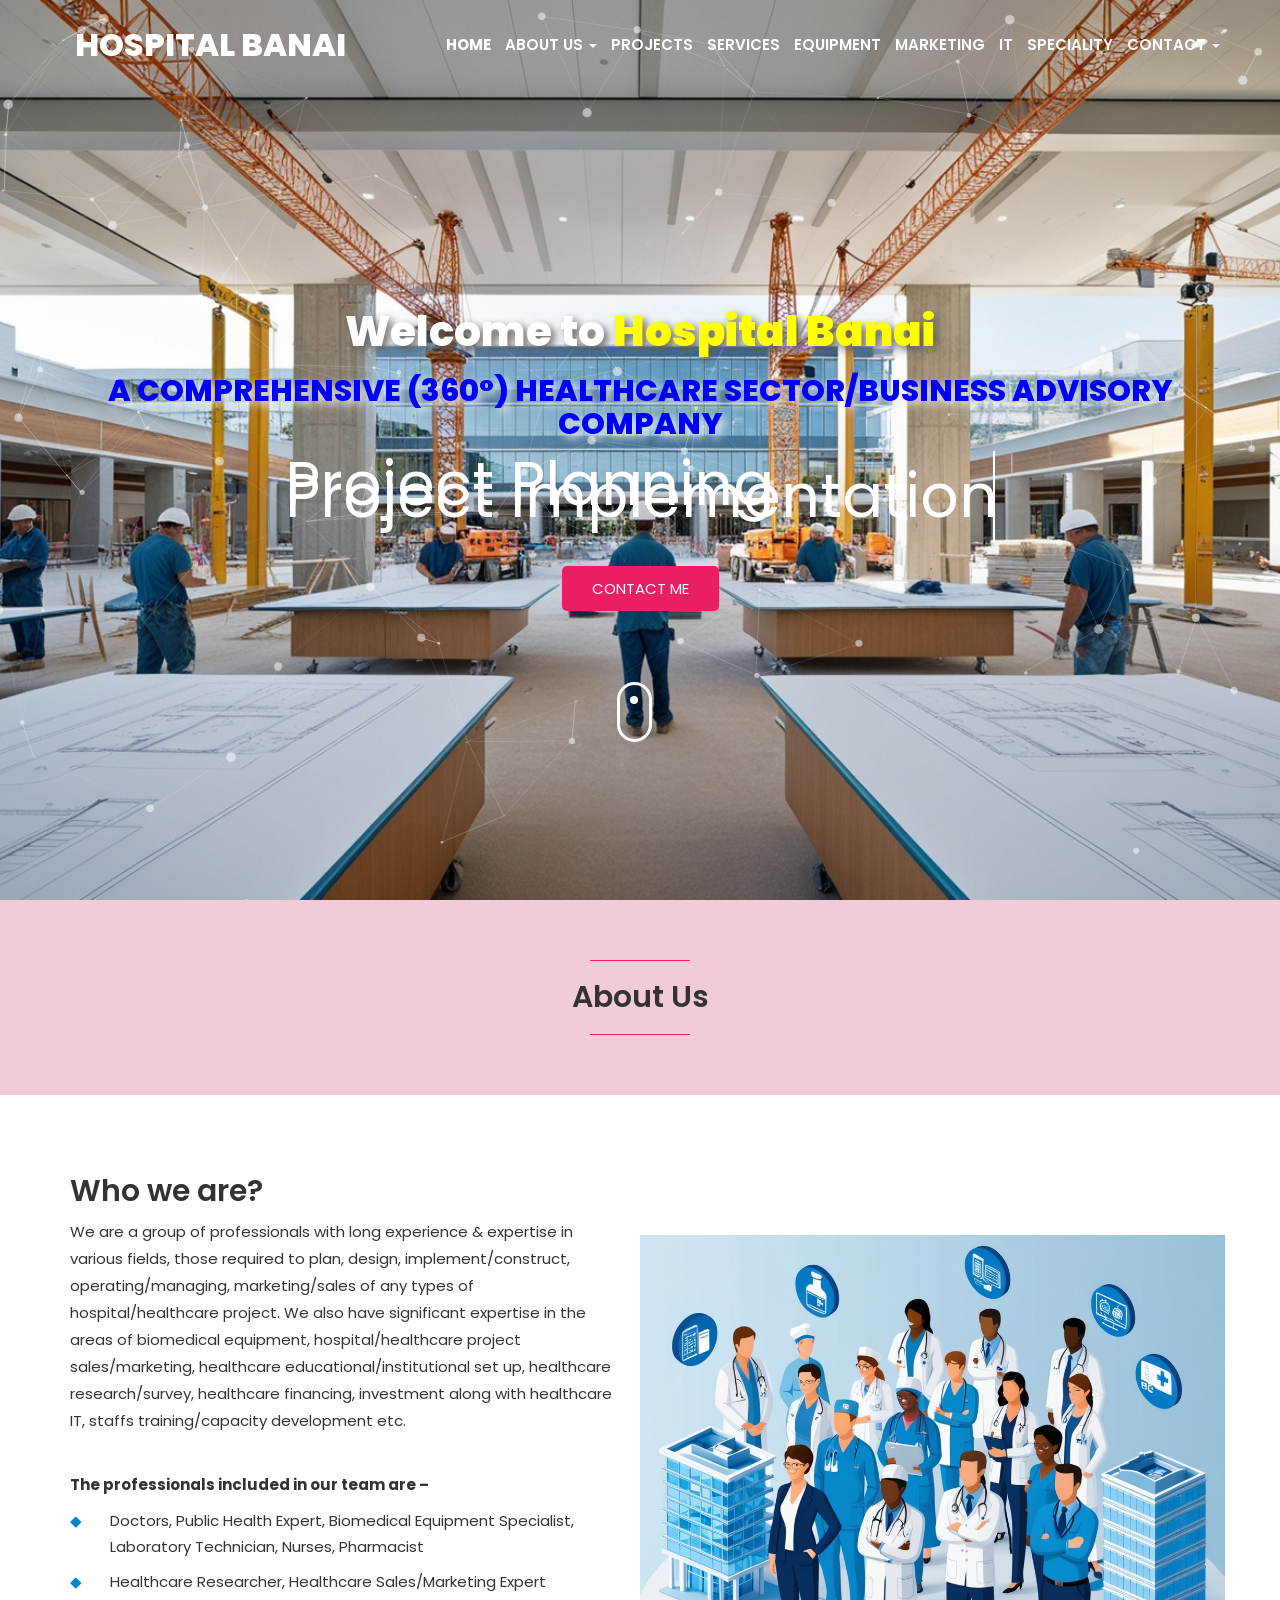
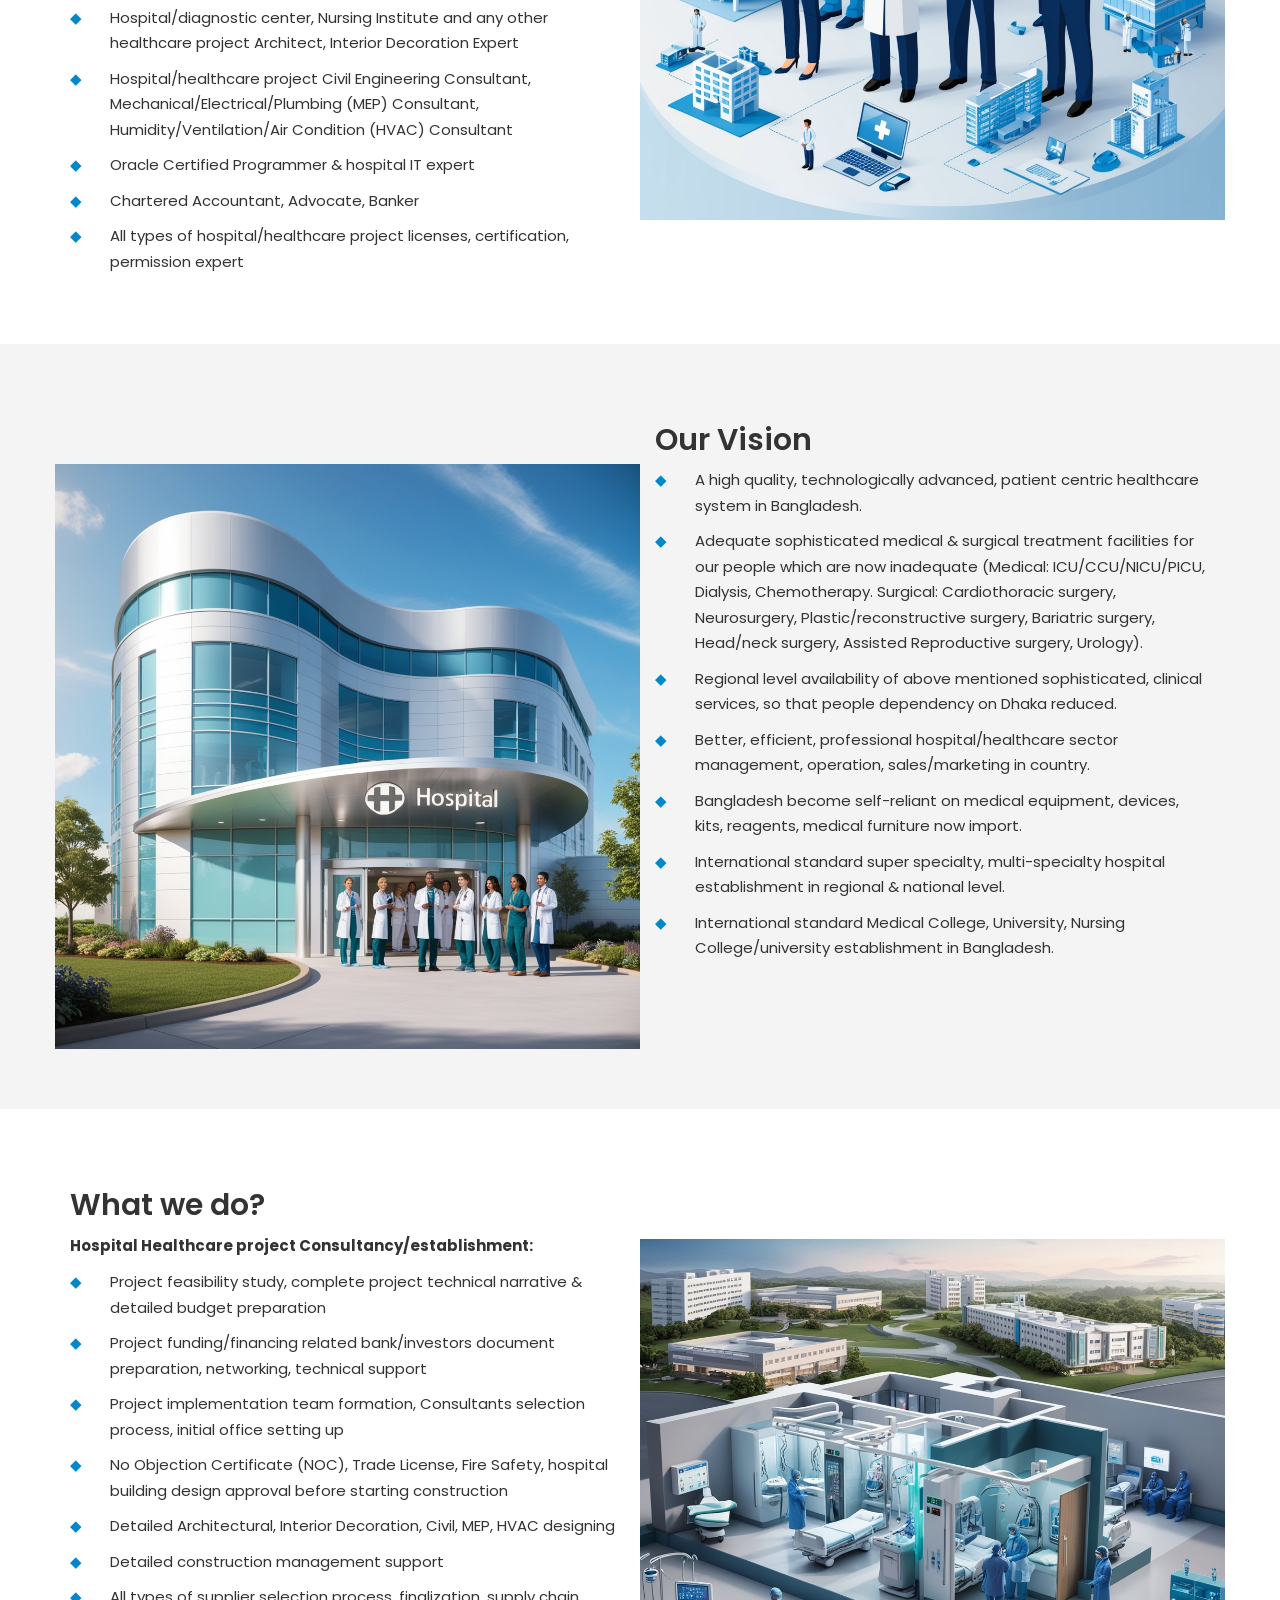
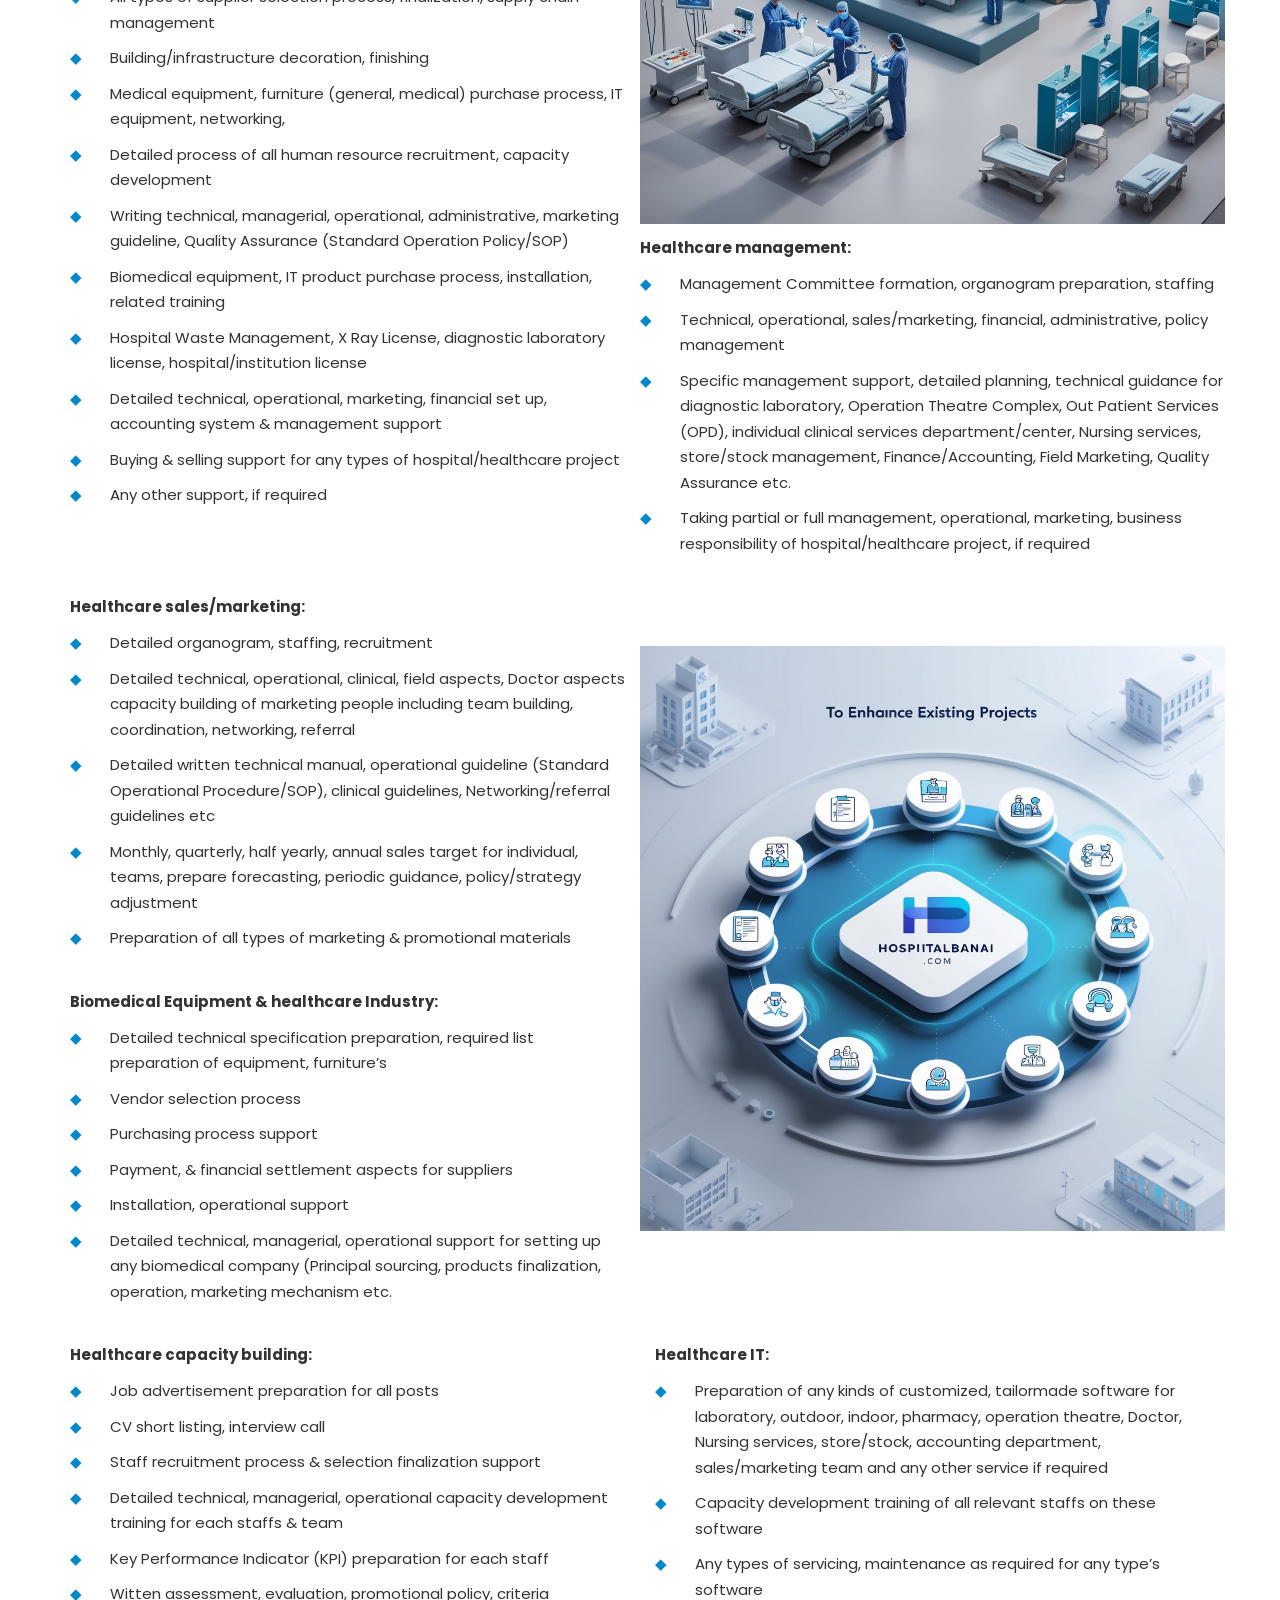
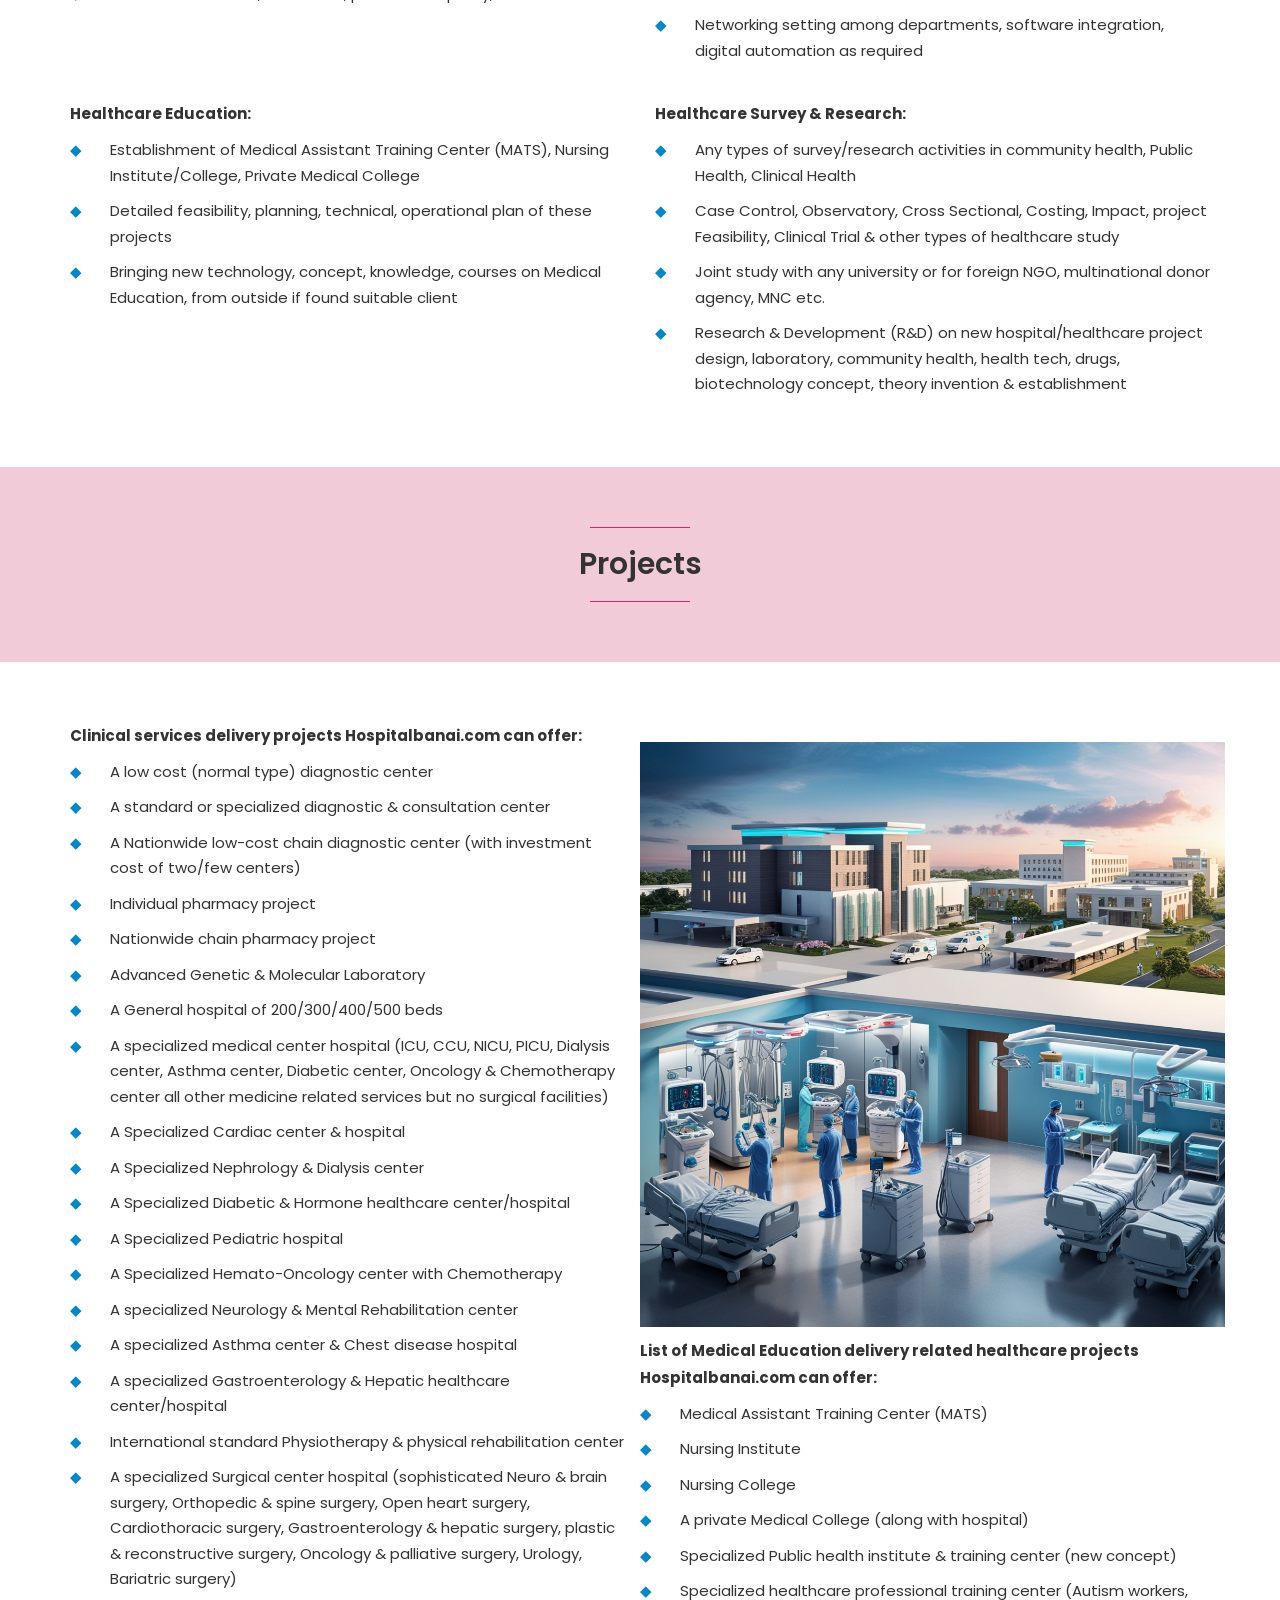
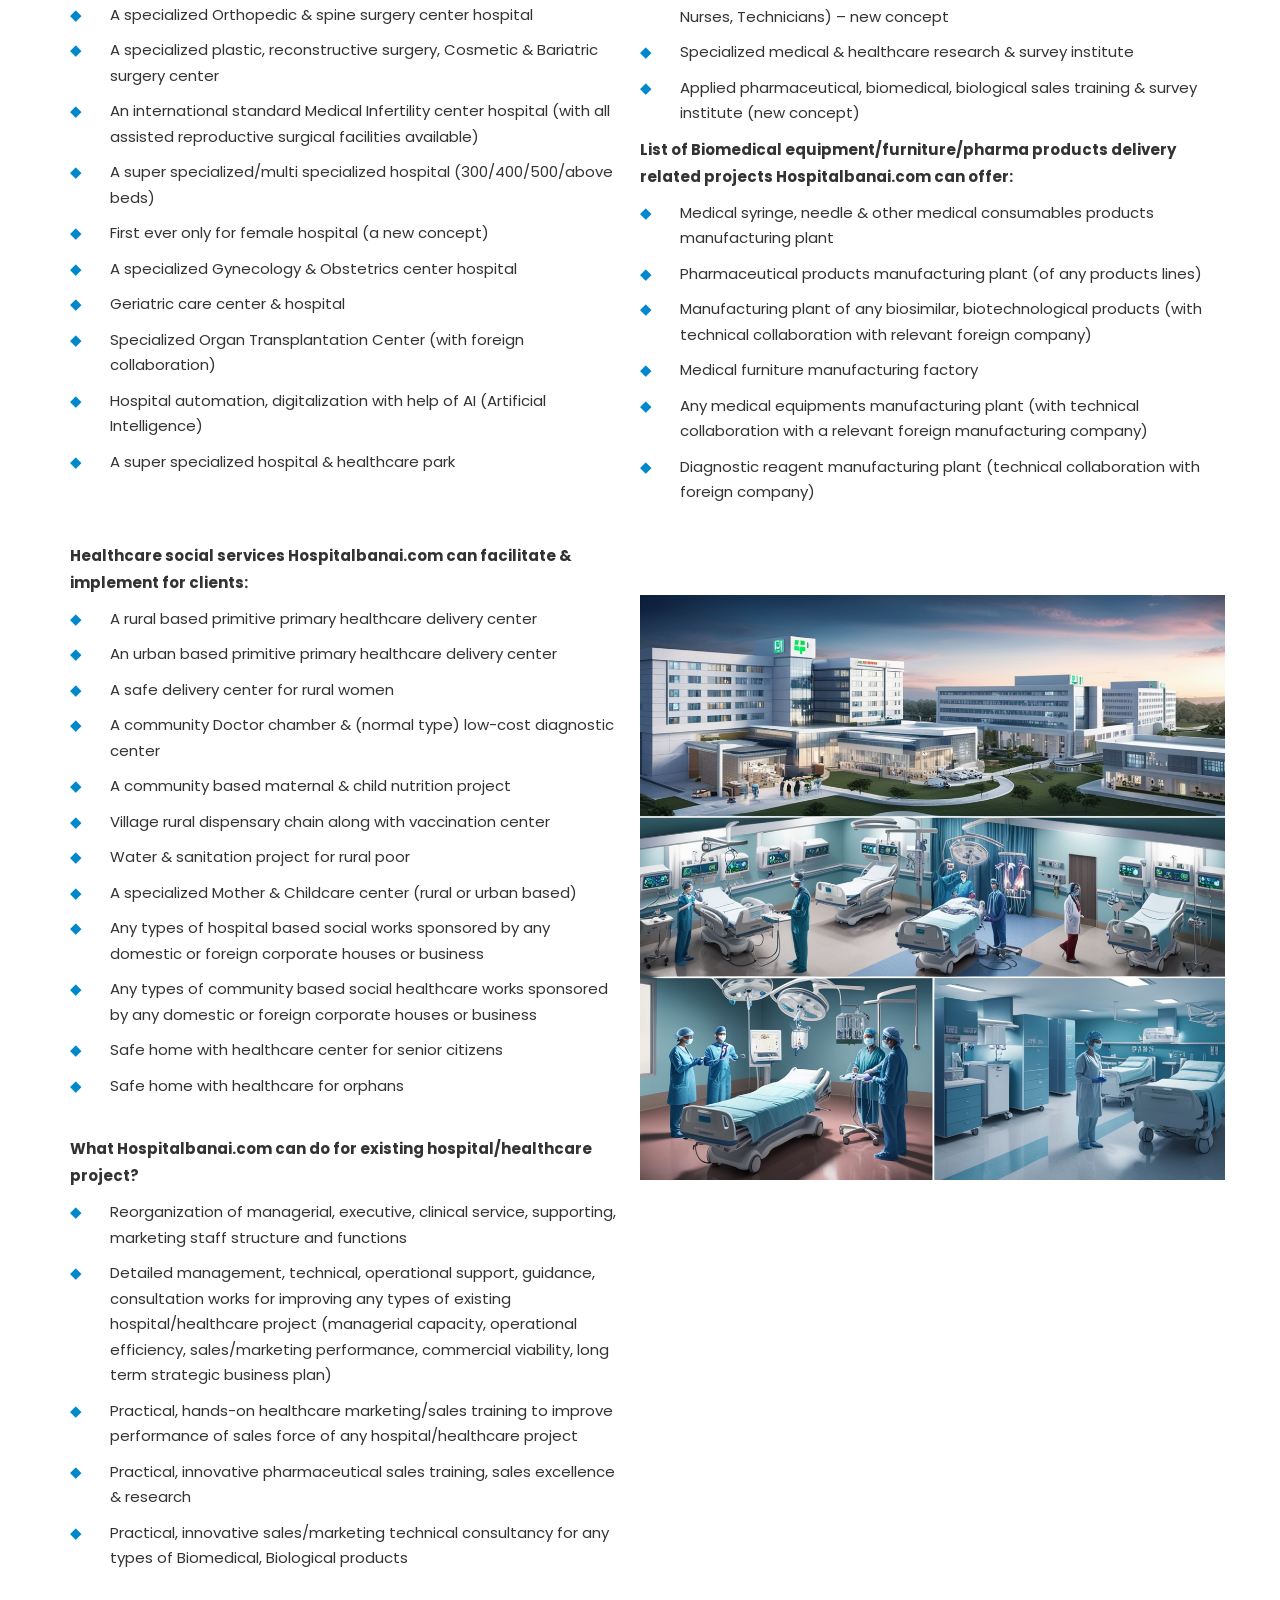
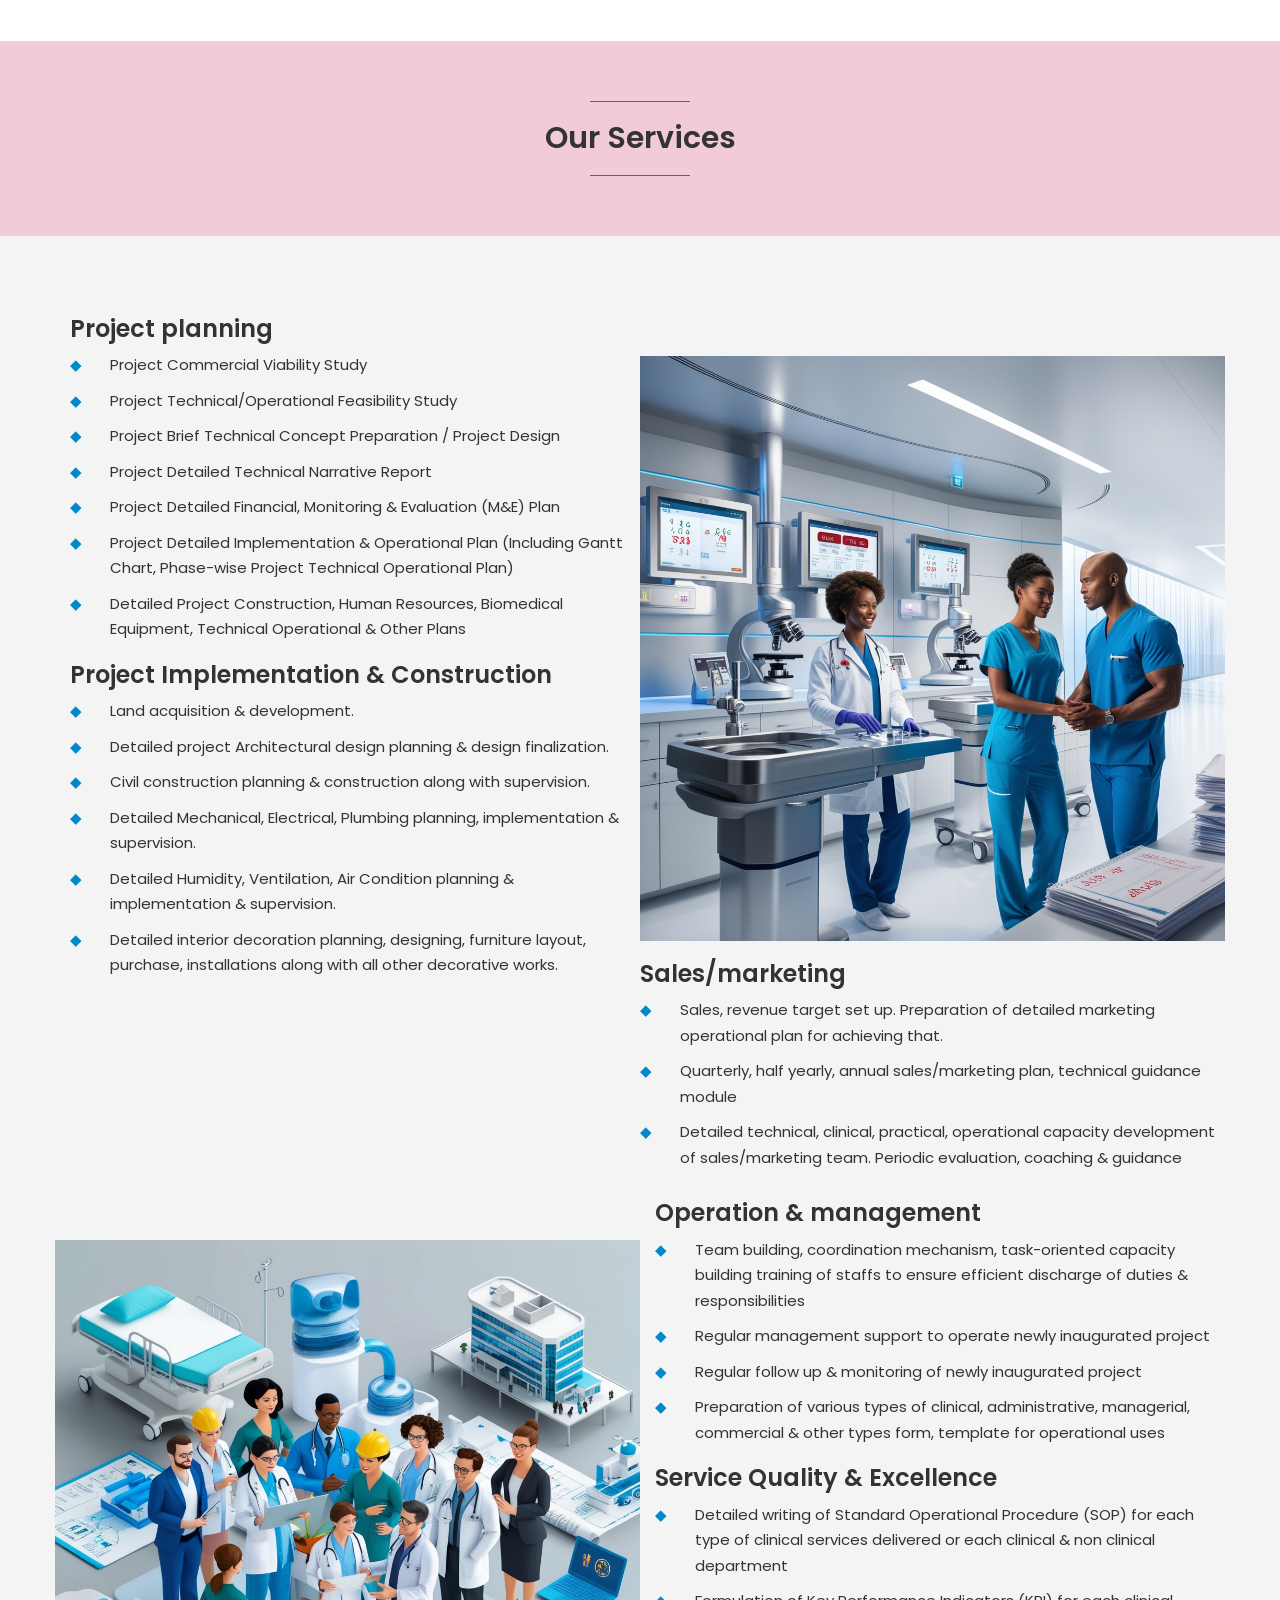
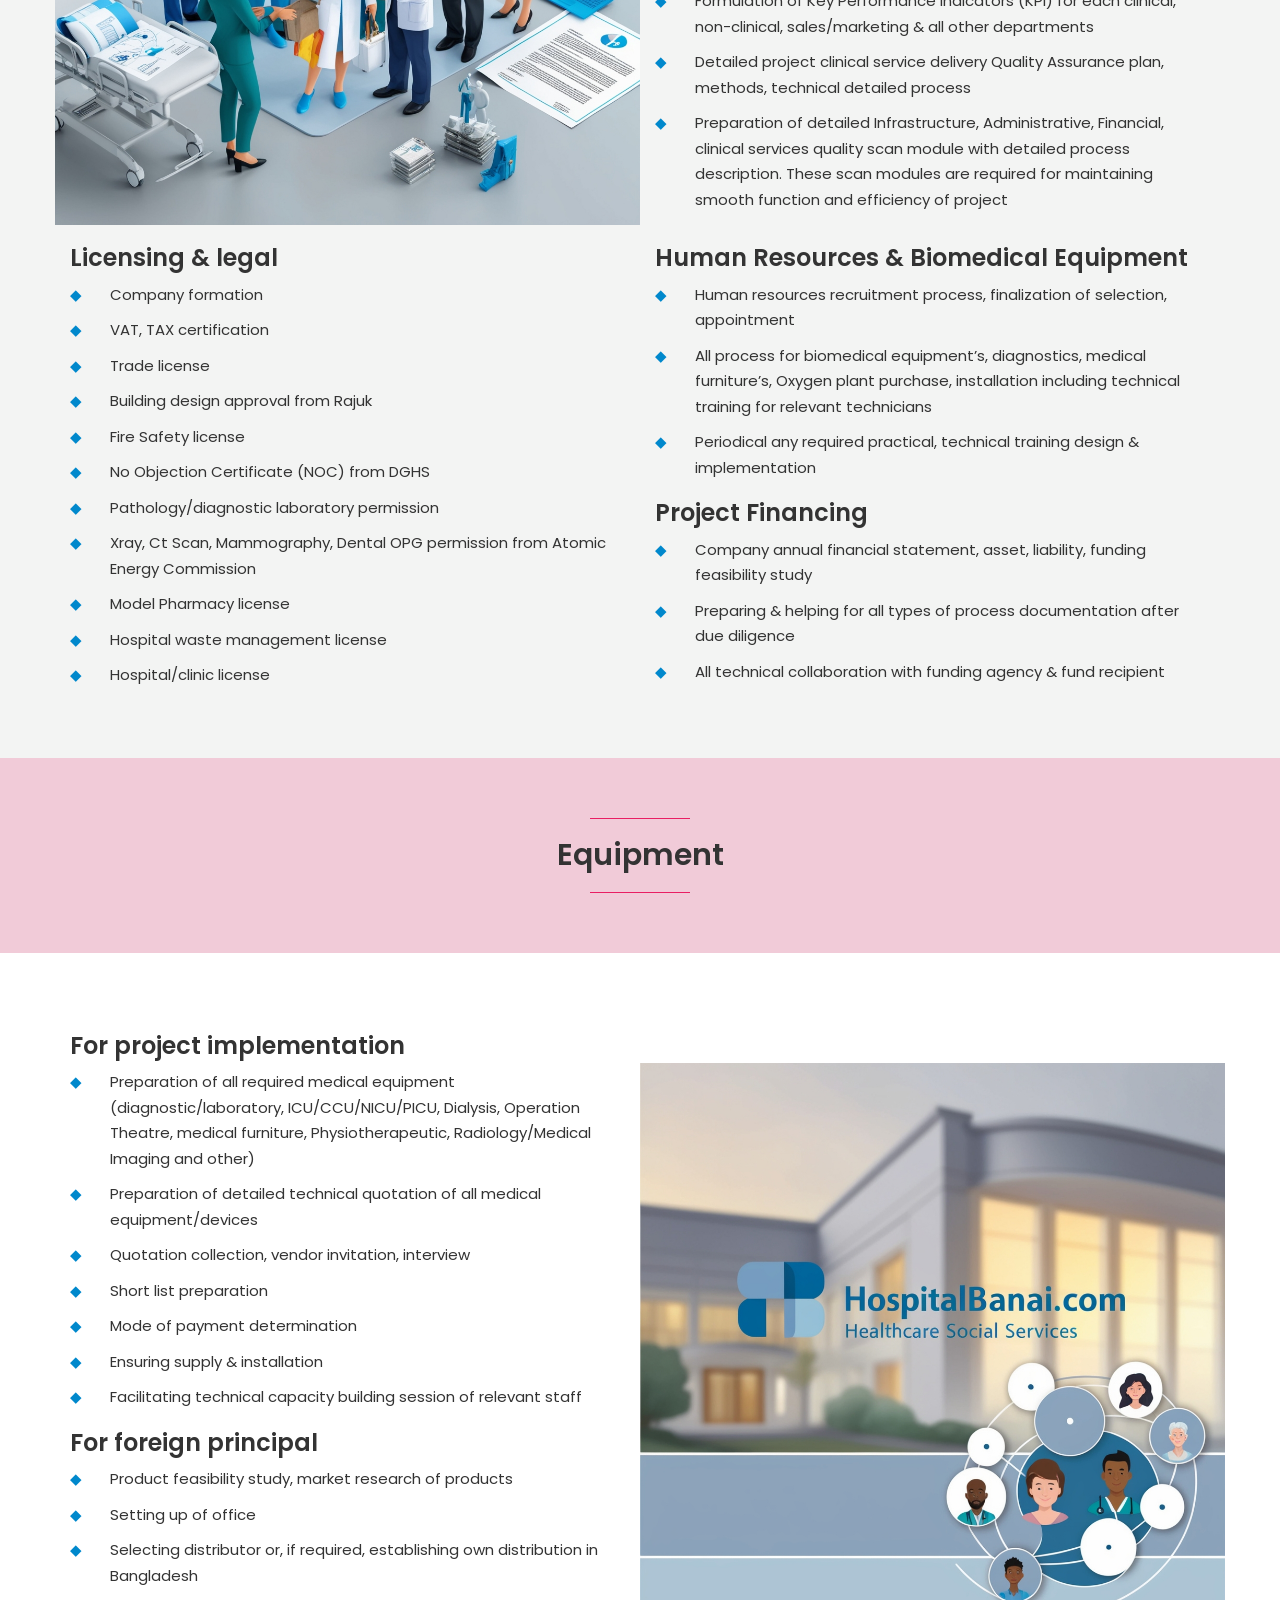
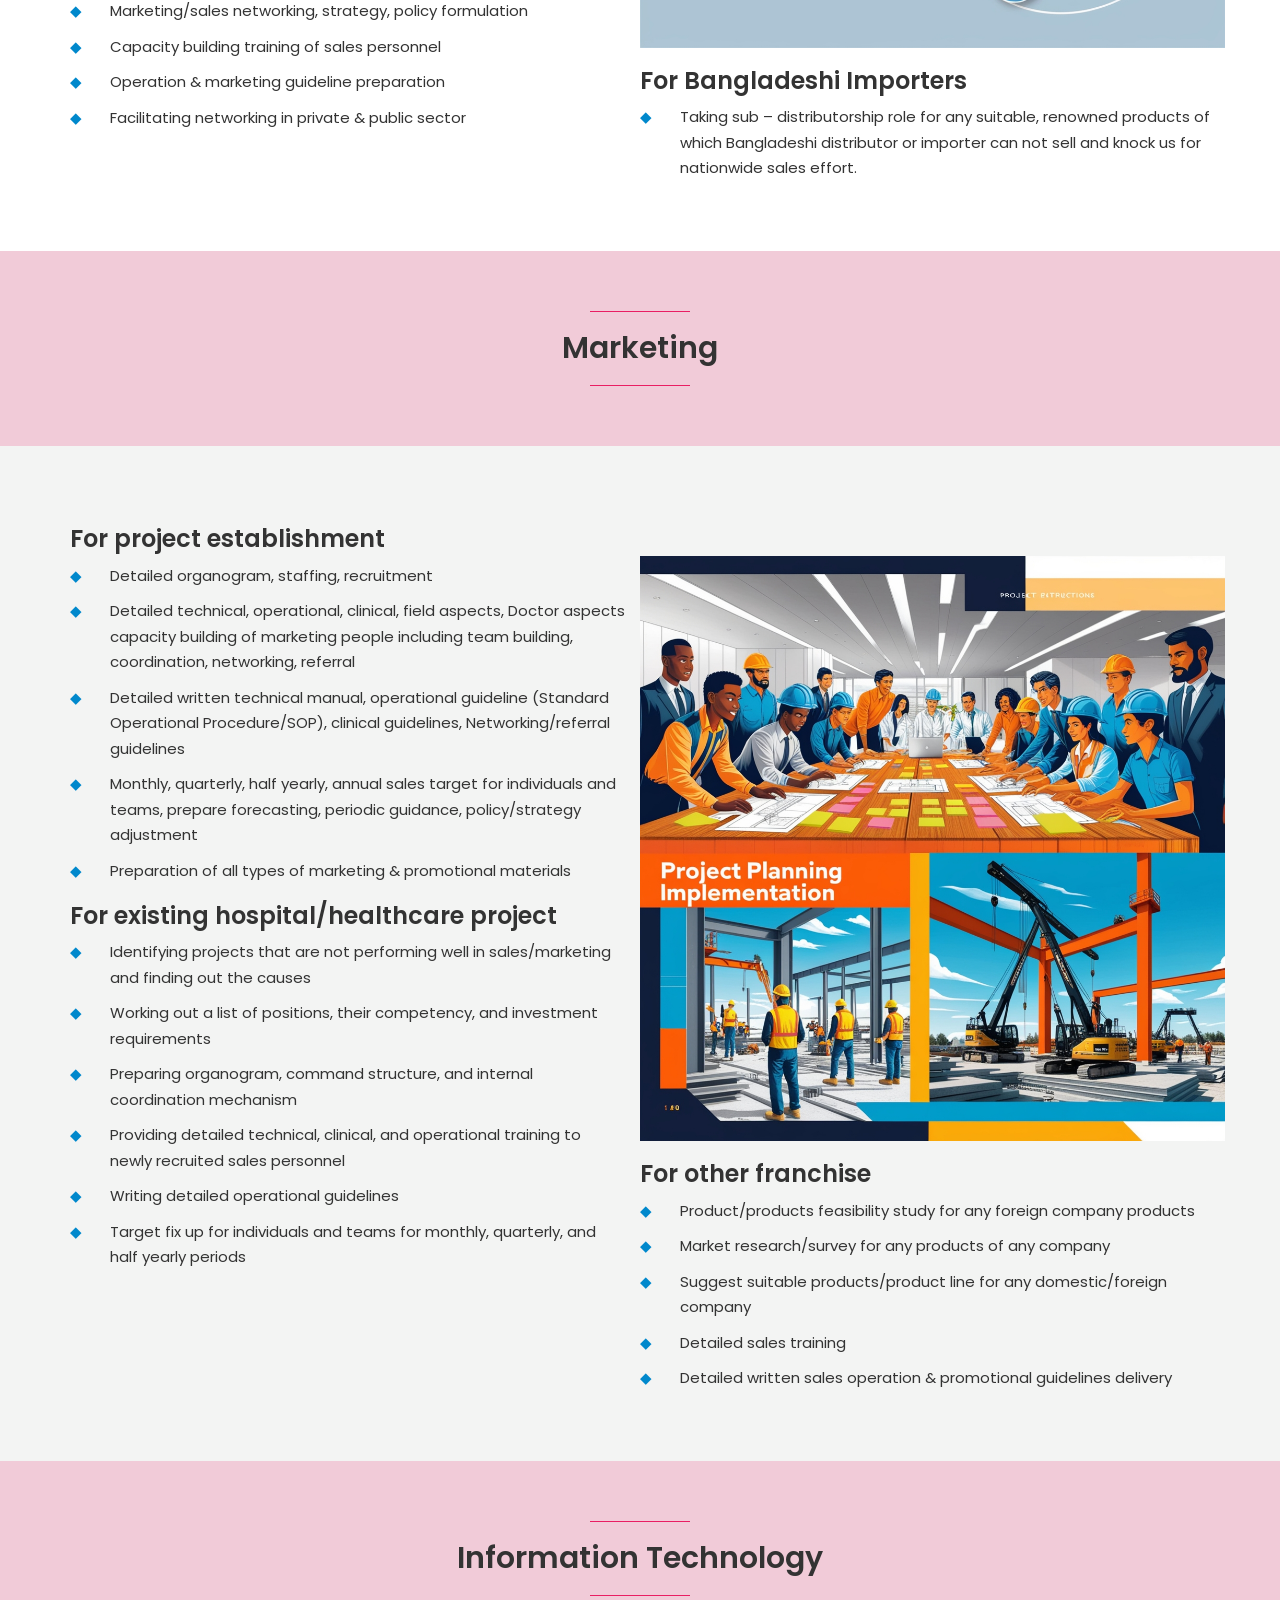
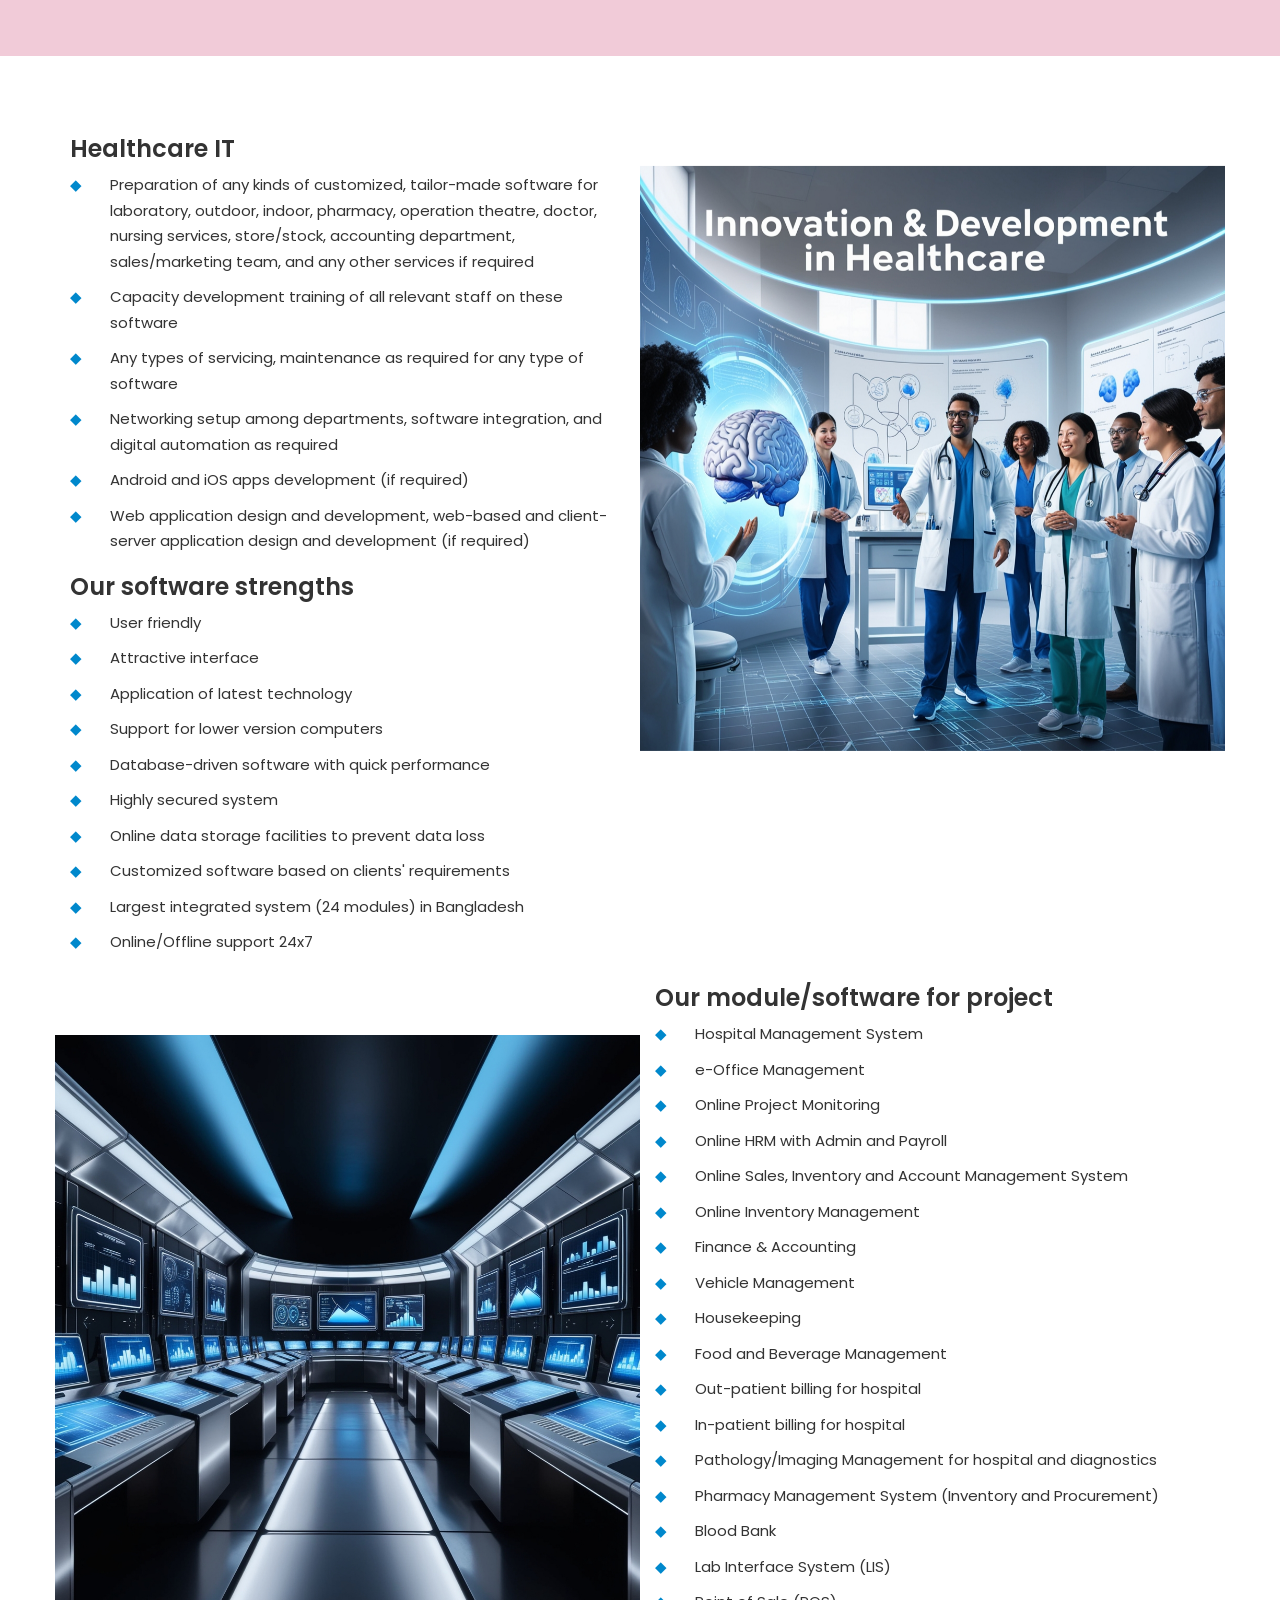
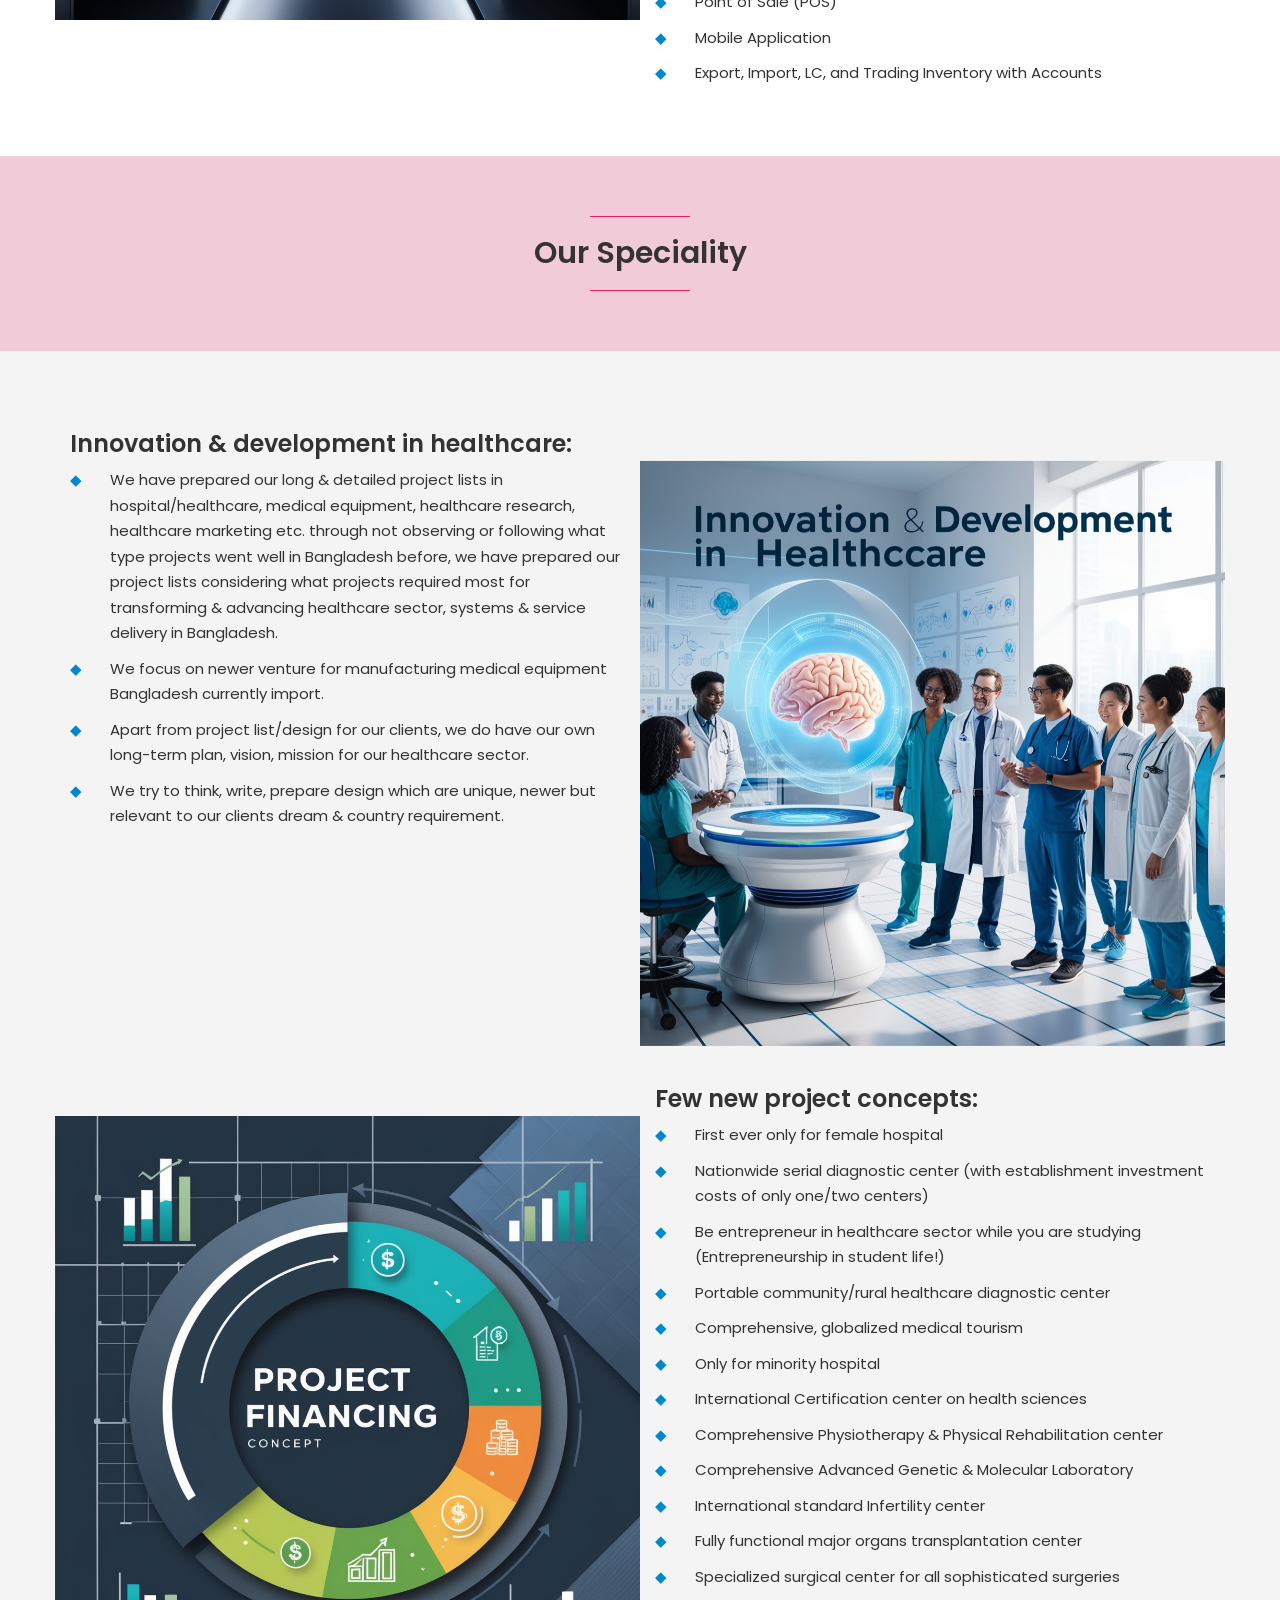
==== commit 2d8fd223: "Folder Remove & Move README.md file update" ====
--- a/index.html
+++ b/index.html
@@ -119,7 +119,7 @@
                     <div class="main-menu">
                         <div class="navbar navbar-cus">
                             <div class="navbar-header">
-                                <a href="index.html" class="navbar-brand">
+                                <a href="#home" class="navbar-brand smooth-menu">
                                     <span class="logo" style="letter-spacing: 0px!important;">Hospital Banai</span>
                                 </a>
                                 <button type="button" class="navbar-toggle" data-toggle="collapse"
@@ -163,7 +163,7 @@
                                             <ul class="dropdown-menu">
                                                 <li><a class="smooth-menu" href="#contact">Contact Us</a></li>
                                                 <li><a class="smooth-menu" href="#messages">Our Message</a></li>
-                                                <li><a class="smooth-menu" href="#brands">Our Brand</a></li>
+                                                <li><a class="smooth-menu" href="#brands">Our Clients</a></li>
                                             </ul>
                                         </li>
                                     </ul>
@@ -189,7 +189,8 @@
                         <div class="row">
                             <div class="col-md-12">
                                 <section class="intro animate-scale">
-                                    <h3>Welcome to <span style="color: yellow;"><b>Hospital Banai</b></span></h3>
+                                    <h2>Welcome to <span style="color: yellow;"><b>Hospital Banai</b></span></h2>
+                                    <h3>A comprehensive (360&deg;) healthcare sector/business advisory company</h3>
                                     <h1 class="ah-headline">
                                         <span class="ah-words-wrapper">
                                             <b class="is-visible">Project Planning</b>
@@ -204,10 +205,10 @@
                                             <b>Project Financing</b>
                                         </span>
                                     </h1>
-                                    <a href="#contact" class="banner-btn">Contact me</a>
+                                    <a href="#contact" class="smooth-menu banner-btn">Contact me</a>
                                 </section>
                                 <div class="clearfix"></div>
-                                <a class="mouse-scroll hidden-xs" href="#brands">
+                                <a class="mouse-scroll hidden-xs smooth-menu" href="#about">
                                     <span class="mouse">
                                         <span class="mouse-movement"></span>
                                     </span>
@@ -240,7 +241,6 @@
                 <div class="col-md-6 col-xs-12 col-sm-6 col-lg-6">
                     <div style="text-align: left;">
                         <h2>Who we are?</h2>
-                        <!-- <h3>Full Stack Developer</h3> -->
                         <p>We are a group of professionals with long experience &amp; expertise in various fields, those
                             required to plan, design, implement/construct, operating/managing, marketing/sales of any
                             types of hospital/healthcare project. We also have significant expertise in the areas of
@@ -264,7 +264,7 @@
                     </div>
                 </div>
                 <div class="col-md-6 col-xs-12 col-sm-6 col-lg-6" style="padding: 80px 0px 0px 0px !important;">
-                    <img src="./frontend-assets/images/about/about.jpg"  class="img-responsive" alt="about image">
+                    <img src="./frontend-assets/images/about/cont-img-1.jpg"  class="img-responsive" alt="about image">
                 </div>
             </div>
         </div>
@@ -276,7 +276,7 @@
         <div class="container">
             <div class="row">
                 <div class="col-md-6 col-xs-12 col-sm-6 col-lg-6" style="padding: 60px 0px 0px 0px !important;">
-                    <img src="./frontend-assets/images/about/about.jpg"  class="img-responsive" alt="about image">
+                    <img src="./frontend-assets/images/about/cont-img-2.jpg"  class="img-responsive" alt="about image">
                 </div>
                 <div class="col-md-6 col-xs-12 col-sm-6 col-lg-6">
                     <div style="text-align: left;">
@@ -345,7 +345,7 @@
                     </div>
                 </div>
                 <div class="col-md-6 col-xs-12 col-sm-6 col-lg-6" style="padding: 70px 0px 0px 0px !important;">
-                    <img src="./frontend-assets/images/about/about2.jpg"  class="img-responsive" alt="about image">
+                    <img src="./frontend-assets/images/about/cont-img-3.jpg"  class="img-responsive" alt="about image">
                     <p style="margin-top: 10px;"><b>Healthcare management:</b></p>
                     <ul class="custom-ul">
                         <li>Management Committee formation, organogram preparation, staffing</li>
@@ -388,7 +388,7 @@
                     </ul>
                 </div>
                 <div class="col-md-6 col-xs-12 col-sm-6 col-lg-6" style="padding: 80px 0px 0px 0px !important;">
-                    <img src="./frontend-assets/images/about/about2.jpg"  class="img-responsive" alt="about image">
+                    <img src="./frontend-assets/images/about/cont-img-4.jpg"  class="img-responsive" alt="about image">
                 </div>
             </div>
             <div class="row">
@@ -500,9 +500,9 @@
                     </div>
                 </div>
                 <div class="col-md-6 col-xs-12 col-sm-6 col-lg-6" style="padding: 20px 0px 0px 0px !important;">
-                    <img src="./frontend-assets/images/about/about2.jpg"  class="img-responsive" alt="about image">
-                    <div style="text-align: left;">
-                        <p style="margin-top: 10px;"><b>List of Medical Education delivery related healthcare projects Hospitalbanai.com can offer (with foreign technical collaboration):</b></p>
+                    <img src="./frontend-assets/images/about/cont-img-5.jpg"  class="img-responsive" alt="about image">
+                    <div style="text-align: left;">
+                        <p style="margin-top: 10px;"><b>List of Medical Education delivery related healthcare projects Hospitalbanai.com can offer:</b></p>
                         <ul class="custom-ul">
                             <li>Medical Assistant Training Center (MATS)</li>
                             <li>Nursing Institute</li>
@@ -515,7 +515,7 @@
                         </ul>
                     </div>
                     <div style="text-align: left;">
-                        <p style="margin-top: 10px;"><b>List of Medical Education delivery related healthcare projects Hospitalbanai.com can offer (with foreign technical collaboration):</b></p>
+                        <p style="margin-top: 10px;"><b>List of Biomedical equipment/furniture/pharma products delivery related projects Hospitalbanai.com can offer:</b></p>
                         <ul class="custom-ul">
                             <li>Medical syringe, needle & other medical consumables products manufacturing plant</li>
                             <li>Pharmaceutical products manufacturing plant (of any products lines)</li>
@@ -558,7 +558,7 @@
                     </div>
                 </div>
                 <div class="col-md-6 col-xs-12 col-sm-6 col-lg-6" style="padding: 80px 0px 0px 0px !important;">
-                    <img src="./frontend-assets/images/about/about2.jpg"  class="img-responsive" alt="about image">
+                    <img src="./frontend-assets/images/about/cont-img-6.jpg"  class="img-responsive" alt="about image">
                 </div>
             </div>
         </div>
@@ -612,25 +612,19 @@
                         </p>
                         <h3>Project Implementation & Construction</h3>
                         <p>
-                        <ul class="custom-ul">
-                            <li>Land acquisition & development (if required)</li>
-                            <li>Detailed project Architectural design planning & design finalization (through suitable
-                                hospital Architecture firm)</li>
-                            <li>Civil construction planning & construction along with supervision (through deploying
-                                suitable hospital/healthcare project making firm)</li>
-                            <li>Detailed Mechanical, Electrical, Plumbing (MEP) planning, implementation & supervision
-                                (through deploying suitable hospital/healthcare project making firm)</li>
-                            <li>Detailed Humidity, Ventilation, Air Condition (HVAC) planning & implementation &
-                                supervision (through deploying suitable hospital/healthcare project making firm)</li>
-                            <li>Detailed interior decoration planning, designing, furniture layout, purchase,
-                                installations along with all other decorative works (through deploying suitable
-                                hospital/healthcare project making firm)</li>
-                        </ul>
+                            <ul class="custom-ul">
+                                <li>Land acquisition & development.</li>
+                                <li>Detailed project Architectural design planning & design finalization.</li>
+                                <li>Civil construction planning & construction along with supervision.</li>
+                                <li>Detailed Mechanical, Electrical, Plumbing planning, implementation & supervision.</li>
+                                <li>Detailed Humidity, Ventilation, Air Condition planning & implementation & supervision.</li>
+                                <li>Detailed interior decoration planning, designing, furniture layout, purchase, installations along with all other decorative works.</li>
+                            </ul>
                         </p>
                     </div>
                 </div>
                 <div class="col-md-6 col-xs-12 col-sm-6 col-lg-6" style="padding: 60px 0px 0px 0px !important;">
-                    <img src="./frontend-assets/images/about/about.jpg"  class="img-responsive" alt="about image">
+                    <img src="./frontend-assets/images/about/cont-img-7.jpg"  class="img-responsive" alt="about image">
                     <div style="text-align: left;">
                         <h3>Sales/marketing</h3>
                         <p>
@@ -647,7 +641,7 @@
             </div>
             <div class="row">
                 <div class="col-md-6 col-xs-12 col-sm-6 col-lg-6" style="padding: 60px 0px 0px 0px !important;">
-                    <img src="./frontend-assets/images/about/about.jpg"  class="img-responsive" alt="about image">
+                    <img src="./frontend-assets/images/about/cont-img-8.jpg"  class="img-responsive" alt="about image">
                 </div>
                 <div class="col-md-6 col-xs-12 col-sm-6 col-lg-6">
                     <div style="text-align: left;">
@@ -694,7 +688,7 @@
                             <li>Fire Safety license</li>
                             <li>No Objection Certificate (NOC) from DGHS</li>
                             <li>Pathology/diagnostic laboratory permission</li>
-                            <li>X-ray, CT scan permission from Atomic Energy Commission</li>
+                            <li>Xray, Ct Scan, Mammography, Dental OPG permission from Atomic Energy Commission</li>
                             <li>Model Pharmacy license</li>
                             <li>Hospital waste management license</li>
                             <li>Hospital/clinic license</li>
@@ -715,7 +709,7 @@
                         </p>
                     </div>
                     <div style="text-align: left;">
-                        <h3>Service Quality & Excellence</h3>
+                        <h3>Project Financing</h3>
                         <p>
                         <ul class="custom-ul">
                             <li>Company annual financial statement, asset, liability, funding feasibility study</li>
@@ -730,8 +724,6 @@
     </div>
     <!--Services Area Ends-->
 
-
-    
     <!--biomedical-equipment Area Starts-->
     <div class="bg-main-cat section-padding" id="biomedical-equipment">
         <div class="container">
@@ -780,7 +772,7 @@
                     </div>
                 </div>
                 <div class="col-md-6 col-xs-12 col-sm-6 col-lg-6" style="padding: 50px 0px 0px 0px !important;">
-                    <img src="./frontend-assets/images/about/about.jpg"  class="img-responsive" alt="about image">
+                    <img src="./frontend-assets/images/about/cont-img-9.jpg"  class="img-responsive" alt="about image">
                     <div style="text-align: left;">
                         <h3>For Bangladeshi Importers</h3>
                         <p>
@@ -843,7 +835,7 @@
                     </div>
                 </div>
                 <div class="col-md-6 col-xs-12 col-sm-6 col-lg-6" style="padding: 50px 0px 0px 0px !important;">
-                    <img src="./frontend-assets/images/about/about.jpg"  class="img-responsive" alt="about image">
+                    <img src="./frontend-assets/images/about/cont-img-10.jpg"  class="img-responsive" alt="about image">
                     <div style="text-align: left;">
                         <h3>For other franchise</h3>
                         <p>
@@ -914,12 +906,12 @@
                     </div>
                 </div>
                 <div class="col-md-6 col-xs-12 col-sm-6 col-lg-6" style="padding: 50px 0px 0px 0px !important;">
-                    <img src="./frontend-assets/images/about/about.jpg"  class="img-responsive" alt="about image">
+                    <img src="./frontend-assets/images/about/cont-img-11.jpg"  class="img-responsive" alt="about image">
                 </div>
             </div>
             <div class="row">
                 <div class="col-md-6 col-xs-12 col-sm-6 col-lg-6" style="padding: 70px 0px 0px 0px !important;">
-                    <img src="./frontend-assets/images/about/about.jpg"  class="img-responsive" alt="about image">
+                    <img src="./frontend-assets/images/about/cont-img-12.jpg"  class="img-responsive" alt="about image">
                 </div>
                 <div class="col-md-6 col-xs-12 col-sm-6 col-lg-6">
                     <div style="text-align: left;">
@@ -986,12 +978,12 @@
                     </div>
                 </div>
                 <div class="col-md-6 col-xs-12 col-sm-6 col-lg-6" style="padding: 50px 0px 0px 0px !important;">
-                    <img src="./frontend-assets/images/about/about.jpg"  class="img-responsive" alt="about image">
+                    <img src="./frontend-assets/images/about/cont-img-13.jpg"  class="img-responsive" alt="about image">
                 </div>
             </div>
             <div class="row" style="margin-top: 20px;">
                 <div class="col-md-6 col-xs-12 col-sm-6 col-lg-6" style="padding: 50px 0px 0px 0px !important;">
-                    <img src="./frontend-assets/images/about/about.jpg"  class="img-responsive" alt="about image">
+                    <img src="./frontend-assets/images/about/cont-img-14.jpg"  class="img-responsive" alt="about image">
                 </div>
                 <div class="col-md-6 col-xs-12 col-sm-6 col-lg-6">
                     <div style="text-align: left;">
@@ -1001,6 +993,7 @@
                                 <li>First ever only for female hospital</li>
                                 <li>Nationwide serial diagnostic center (with establishment investment costs of only one/two centers)</li>
                                 <li>Be entrepreneur in healthcare sector while you are studying (Entrepreneurship in student life!)</li>
+                                <li>Portable community/rural healthcare diagnostic center</li>
                                 <li>Comprehensive, globalized medical tourism</li>
                                 <li>Only for minority hospital</li>
                                 <li>International Certification center on health sciences</li>
@@ -1014,9 +1007,71 @@
                     </div>
                 </div>
             </div>
+            <div class="row">
+                <div class="col-md-6 col-xs-12 col-sm-6 col-lg-6">
+                    <div style="text-align: left;">
+                        <h3>Why we stand separate in healthcare consultancy?</h3>
+                        <p>
+                            <ul class="custom-ul">
+                                <li>We focus on the client’s mission, vision, expectations from us, and prepare project designs and technical/operational details according to client expectations.</li>
+                                <li>We do not suggest big-budget, risky projects to clients (if they don’t have a huge budget); instead, we design projects that ensure the best possible Return On Investment (ROI) using the client’s budget/fund.</li>
+                                <li>We support clients in securing funds (if required) through all of our technical, operational, and network resources.</li>
+                                <li>We work for the realization of the client’s dream, as if we are part of their family.</li>
+                                <li>We stand firmly on honesty, integrity, commitment, and reputation. If a client's project vision is not commercially viable, we explain this and do not charge consultancy fees. We advise against doing the project.</li>
+                                <li>We only engage with highly reputed and renowned architects, civil engineers, MEP/HVAC, and interior decoration consultants for project infrastructure design and construction.</li>
+                                <li>We only engage with renowned international brands/companies or leading and renowned domestic medical equipment, devices, and related product suppliers.</li>
+                                <li>We take full responsibility not only for creating hospital/healthcare projects but also for providing all necessary training, coaching, technical, operational, and managerial support/guidance for those projects.</li>
+                                <li>We provide the maximum amount of staff capacity development and system/process support to our clients' company staff, enabling them to take responsibility and successfully operate the project.</li>
+                            </ul>
+                        </p>
+                    </div>
+                </div>
+                <div class="col-md-6 col-xs-12 col-sm-6 col-lg-6" style="padding: 50px 0px 0px 0px !important;">
+                    <img src="./frontend-assets/images/about/cont-img-15.jpg"  class="img-responsive" alt="about image">
+                </div>
+            </div>
         </div>
     </div>
     <!--Speciality Area Ends-->
+
+	<!--number area starts-->
+
+	<div class="number-area section-padding">
+		<div class="container">
+			<div class="row">
+				<div class="col-md-4 col-xs-6">
+					<div class="single-number text-center">
+						<i class="fa fa-clock-o"></i>
+						<h2 class="counter">13</h2>
+						<p>Projects completed</p>
+					</div>
+				</div>
+				<div class="col-md-4 col-xs-6">
+					<div class="single-number text-center">
+						<i class="fa fa-code"></i>
+						<h2 class="counter">31</h2>
+						<p>Assignment completed</p>
+					</div>
+				</div>
+				<div class="col-md-4 col-xs-6">
+					<div class="single-number text-center">
+						<i class="fa fa-user"></i>
+						<h2 class="counter">12</h2>
+						<p>Experiences</p>
+					</div>
+				</div>
+				<!-- <div class="col-md-3 col-xs-6">
+					<div class="single-number text-center">
+						<i class="fa fa-trophy"></i>
+						<h2 class="counter">43</h2>
+						<p>Happy Clients</p>
+					</div>
+				</div> -->
+			</div>
+		</div>
+	</div>
+
+	<!--number area ends-->
 
 
     <!--contact area starts-->
@@ -1194,7 +1249,7 @@
                 <div class="col-md-12 col-xs-12 col-sm-12 col-lg-12">
                     <div class="wow fadeInDown" data-wow-delay="0.2s">
                         <p class="line-one"></p>
-                        <h1 style="text-align: center;">Our Brands</h1>
+                        <h1 style="text-align: center;">Few important clients</h1>
                         <p class="line-one"></p>
                     </div>
                 </div>
--- a/frontend-assets/css/style.css
+++ b/frontend-assets/css/style.css
@@ -205,7 +205,7 @@
     font-weight: normal;
     color: #ffffff;
     letter-spacing: 2px;
-    margin-top: 10%;
+    margin-top: 6%;
     text-decoration: none;
     overflow: hidden;
 }
@@ -406,12 +406,30 @@
     text-align: center;
 }
 
-.welcome-text .intro h2 {
+/* .welcome-text .intro h2 {
     color: #fff;
     font-size: 85px;
     font-weight: 800;
     margin-bottom: 10px;
-}
+} */
+
+.welcome-text .intro h2 {
+    color: #fff;
+    font-size: 42px;
+    font-weight: 800;
+    margin-bottom: 10px;
+    text-shadow: 4px 4px 8px rgb(97, 96, 96);
+}
+
+.welcome-text .intro h3 {
+    color: rgb(0, 0, 255);
+    font-size: 30px;
+    font-weight: 800;
+    margin-bottom: 10px;
+    text-shadow: 4px 4px 8px rgb(234, 241, 241);
+}
+
+
 
 .intro h1 {
     color: #ffffff;
@@ -422,6 +440,9 @@
 
 .ah-headline.clip .ah-words-wrapper::after {
     background-color: #fff;
+}
+.ah-headline.clip .ah-words-wrapper span b{
+    text-shadow: 3px 3px 6px rgb(3, 26, 26);
 }
 
 .banner-btn {
